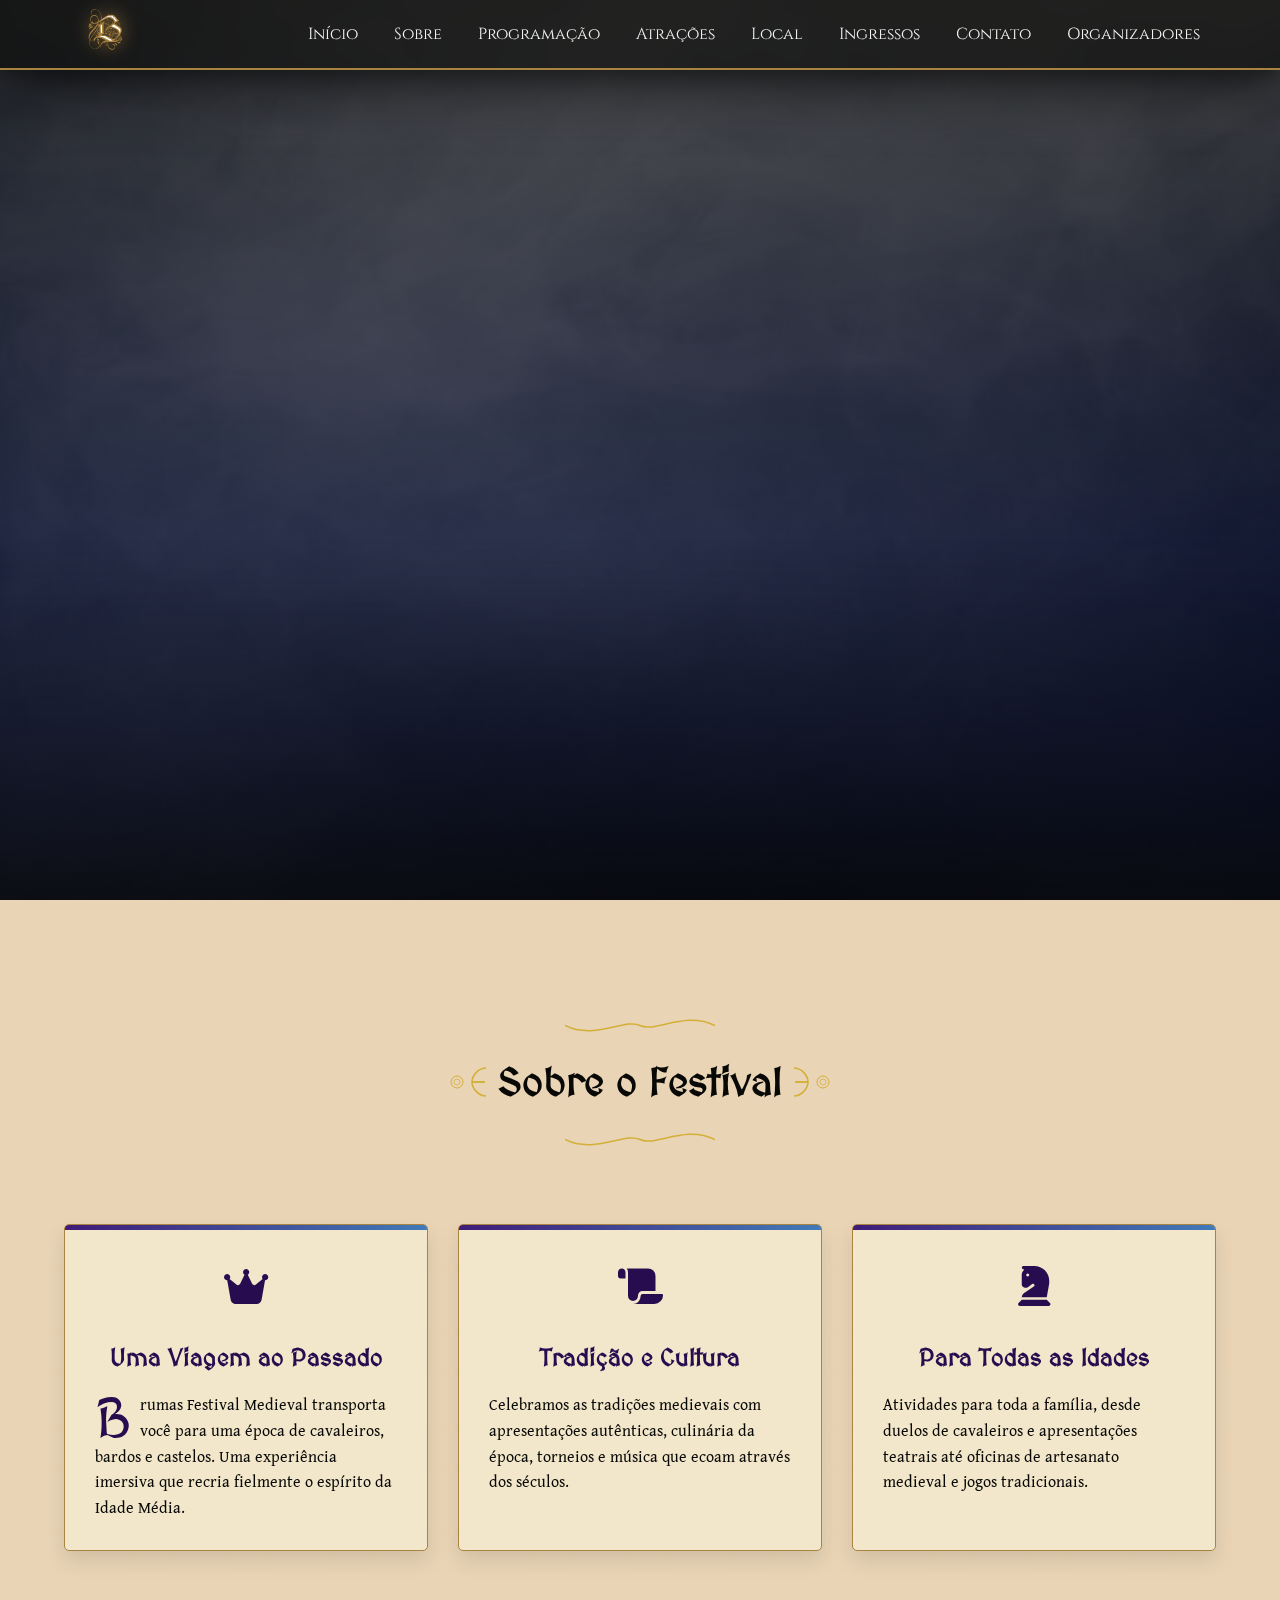
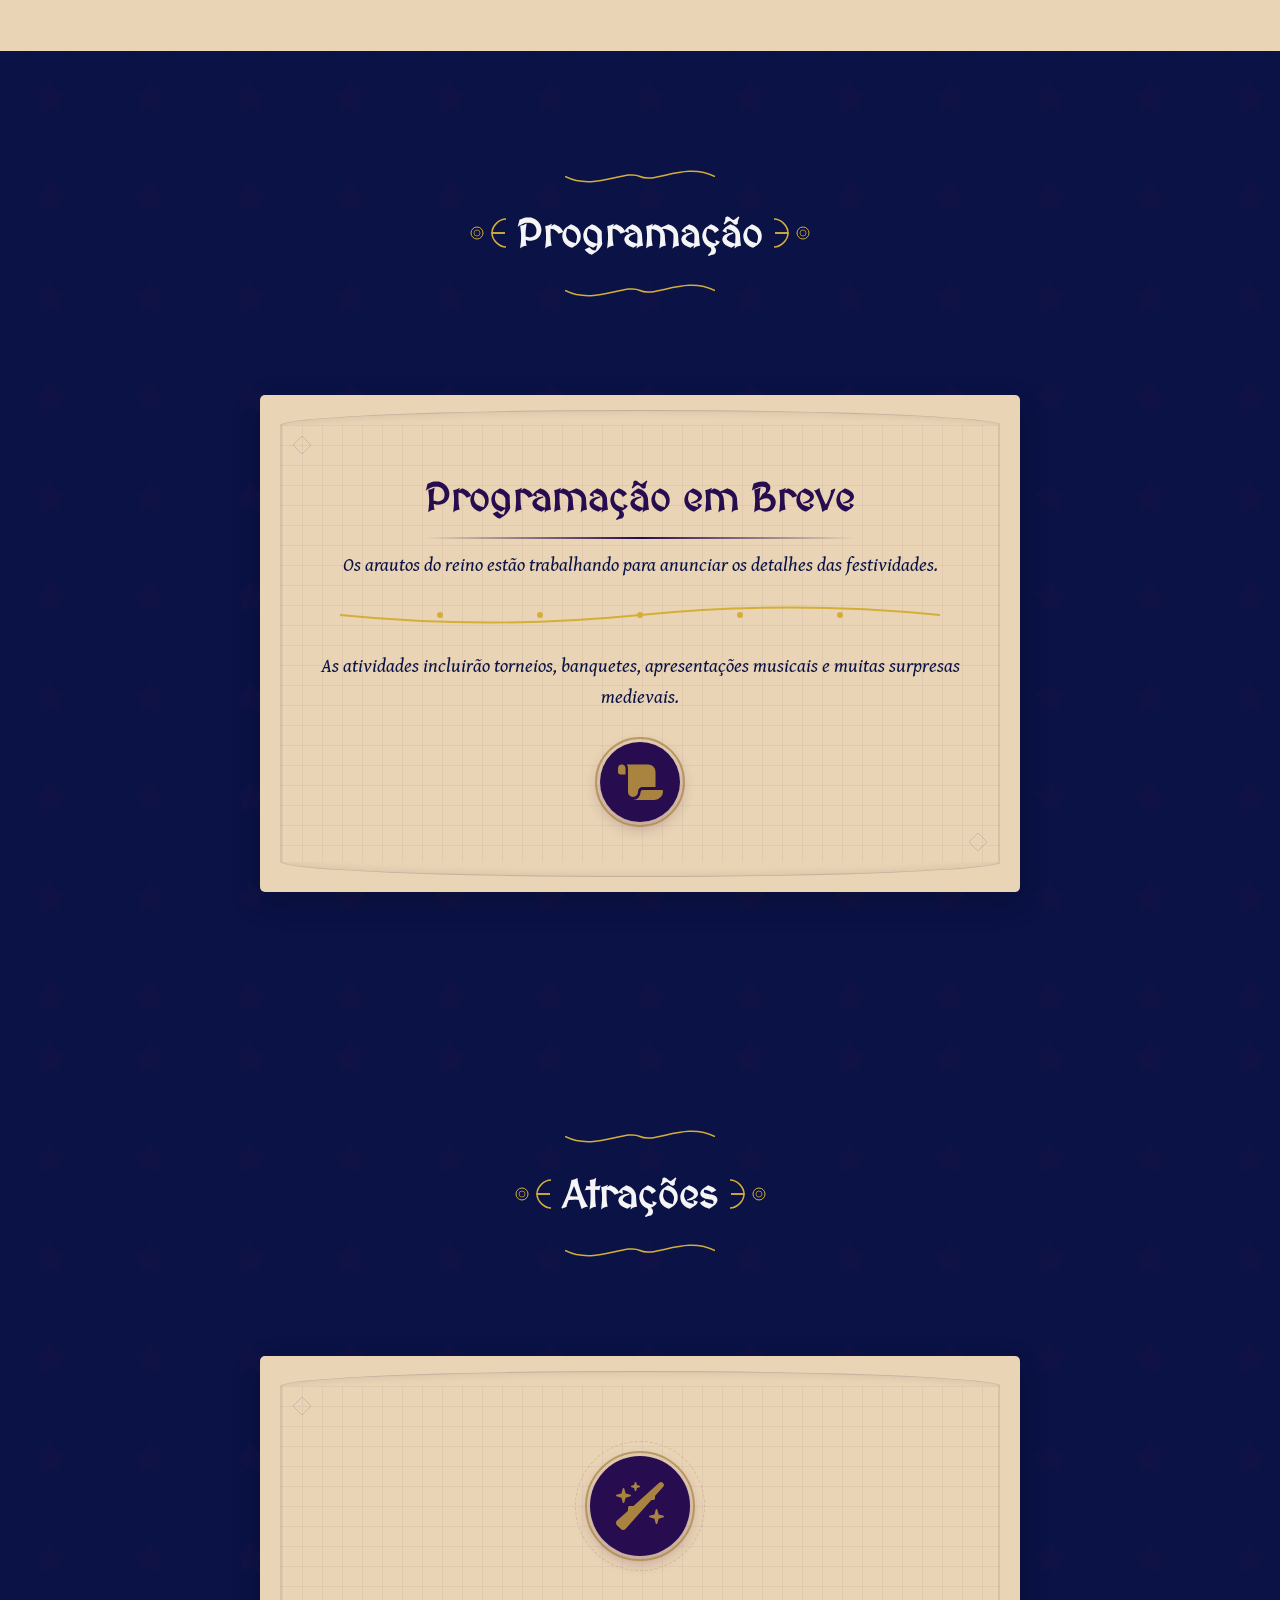
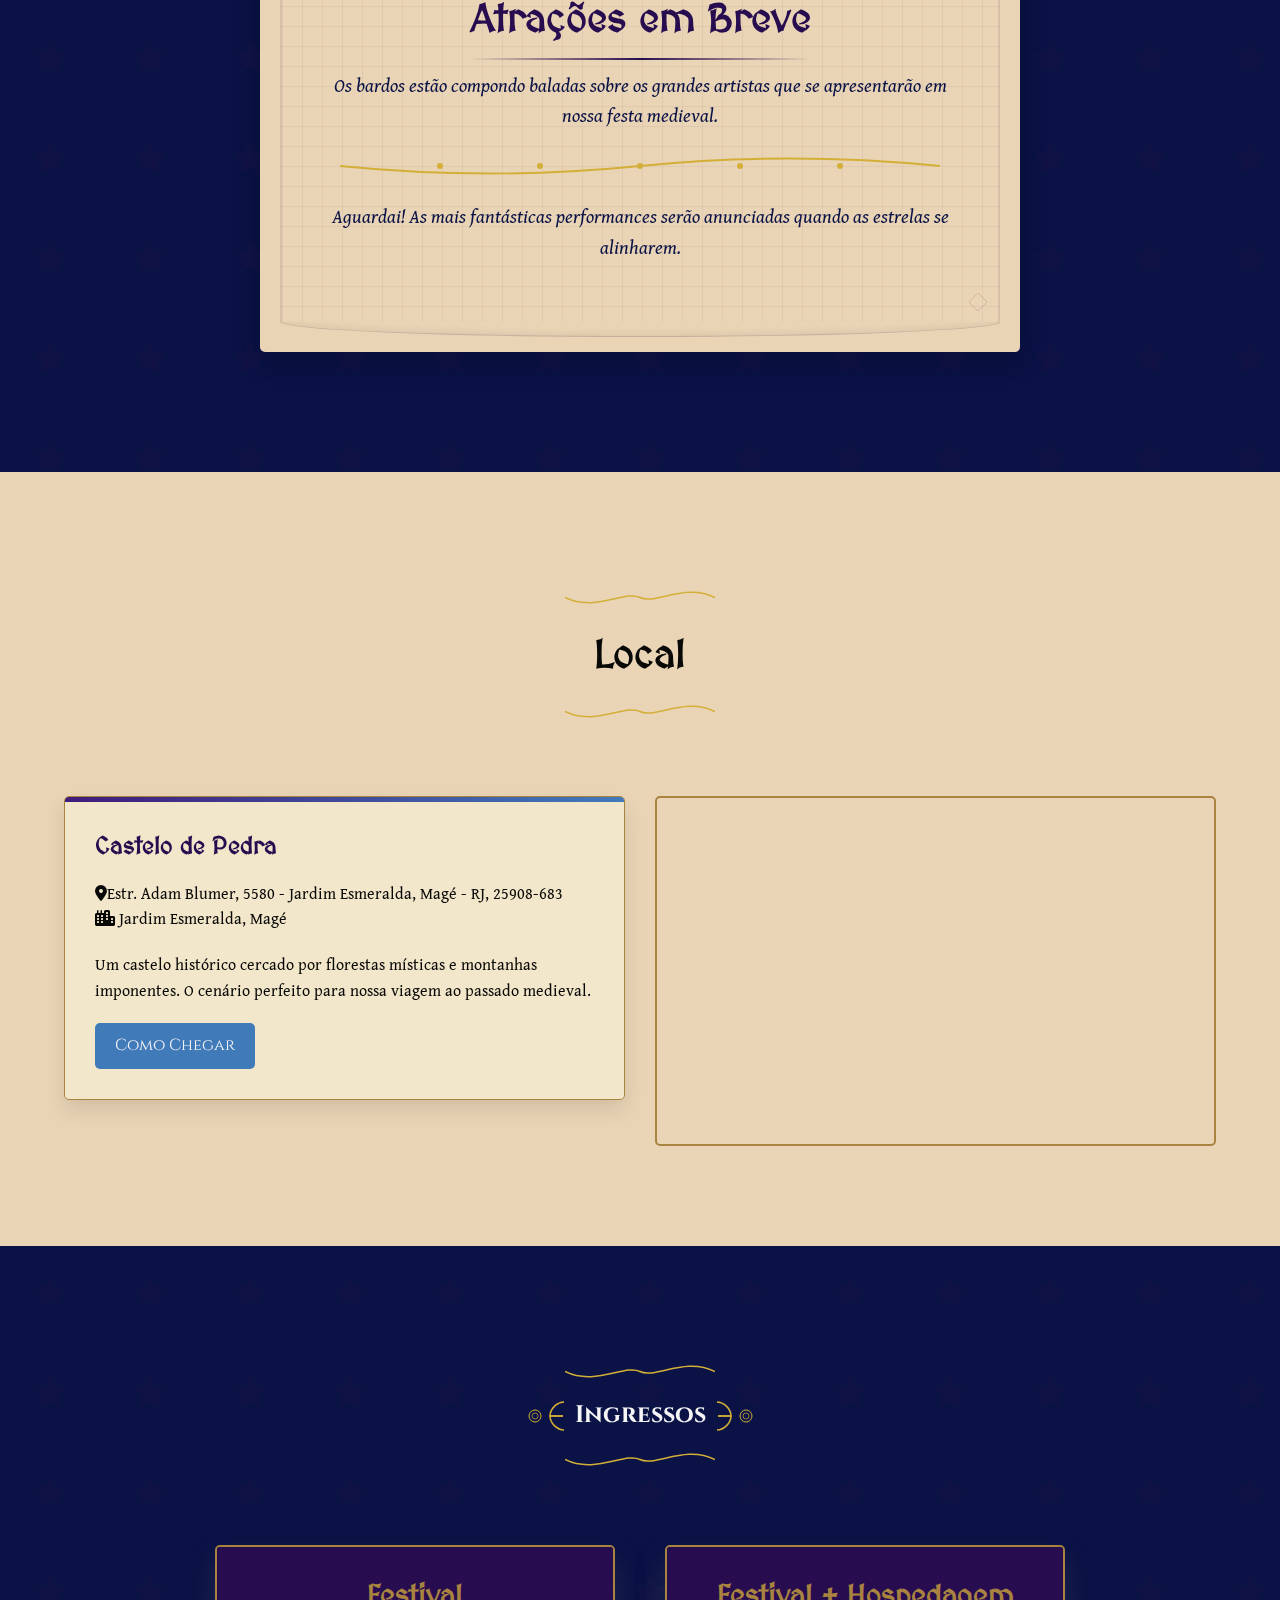
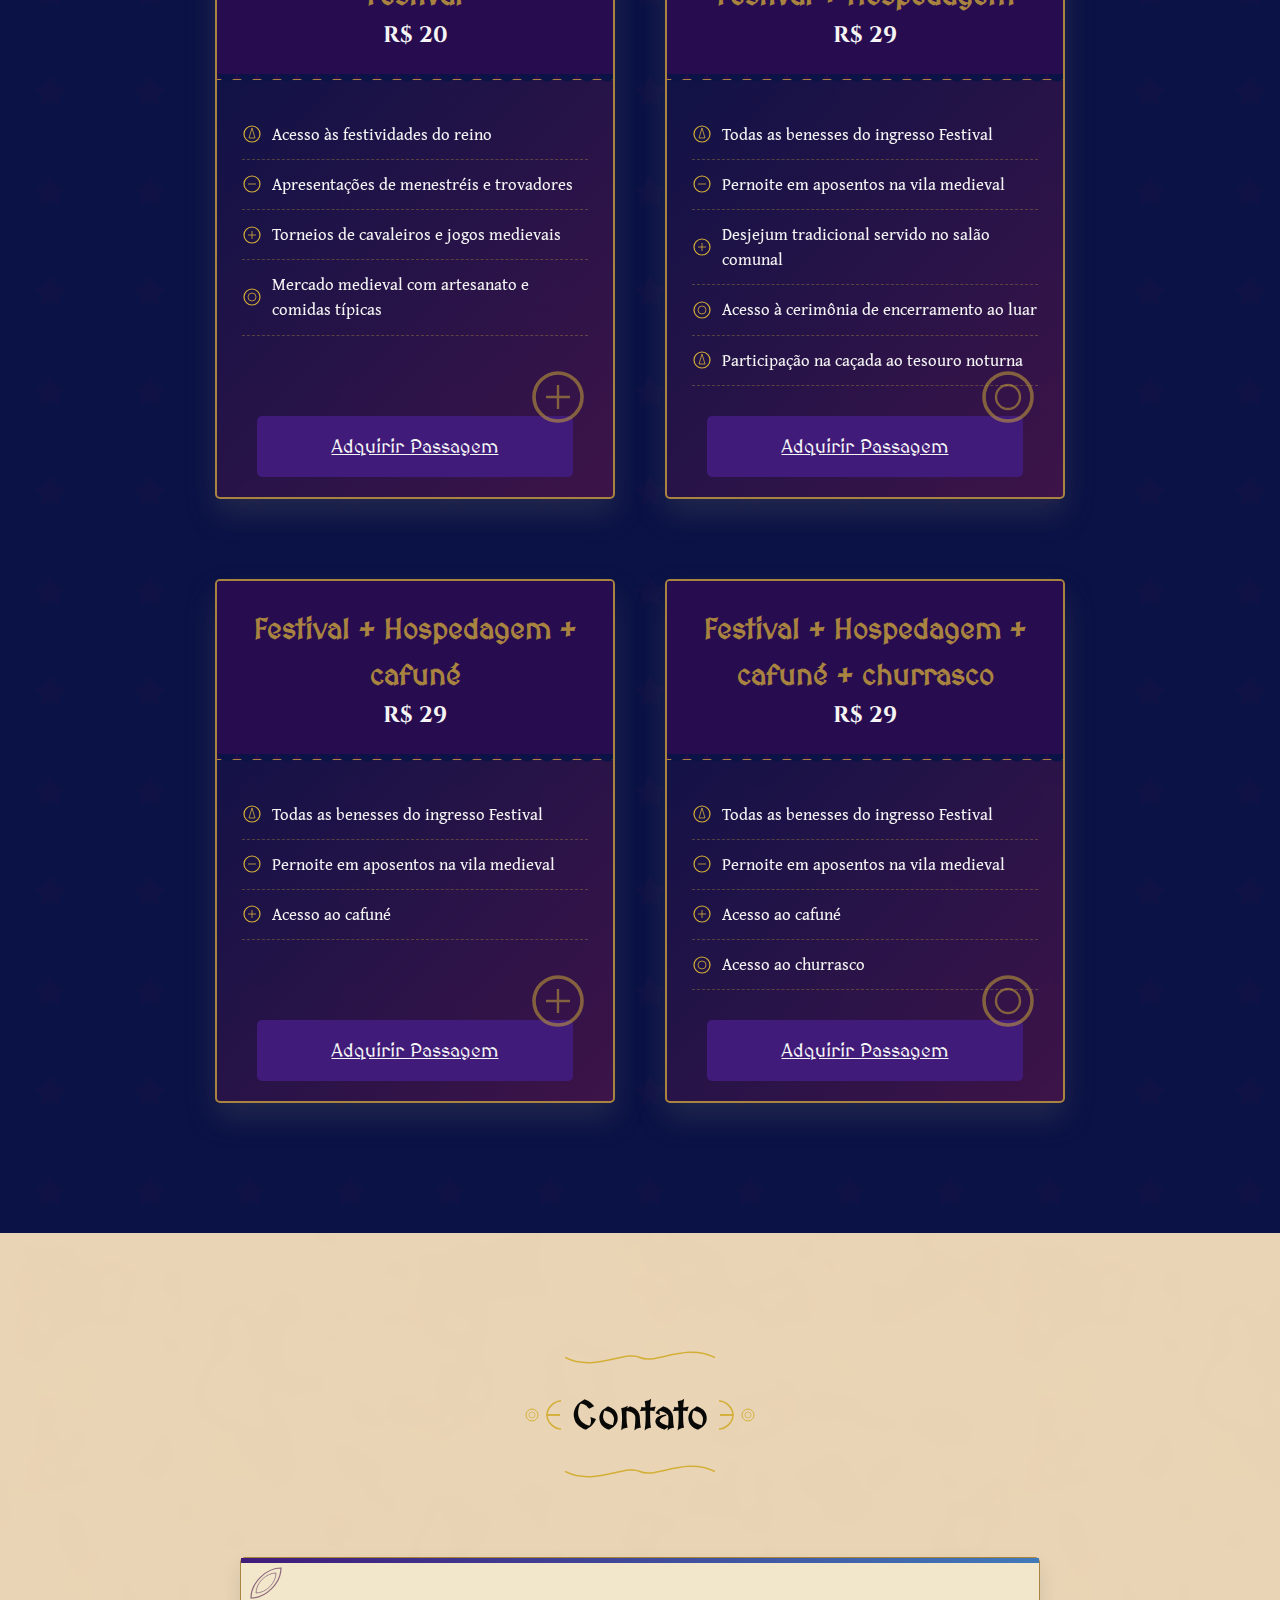
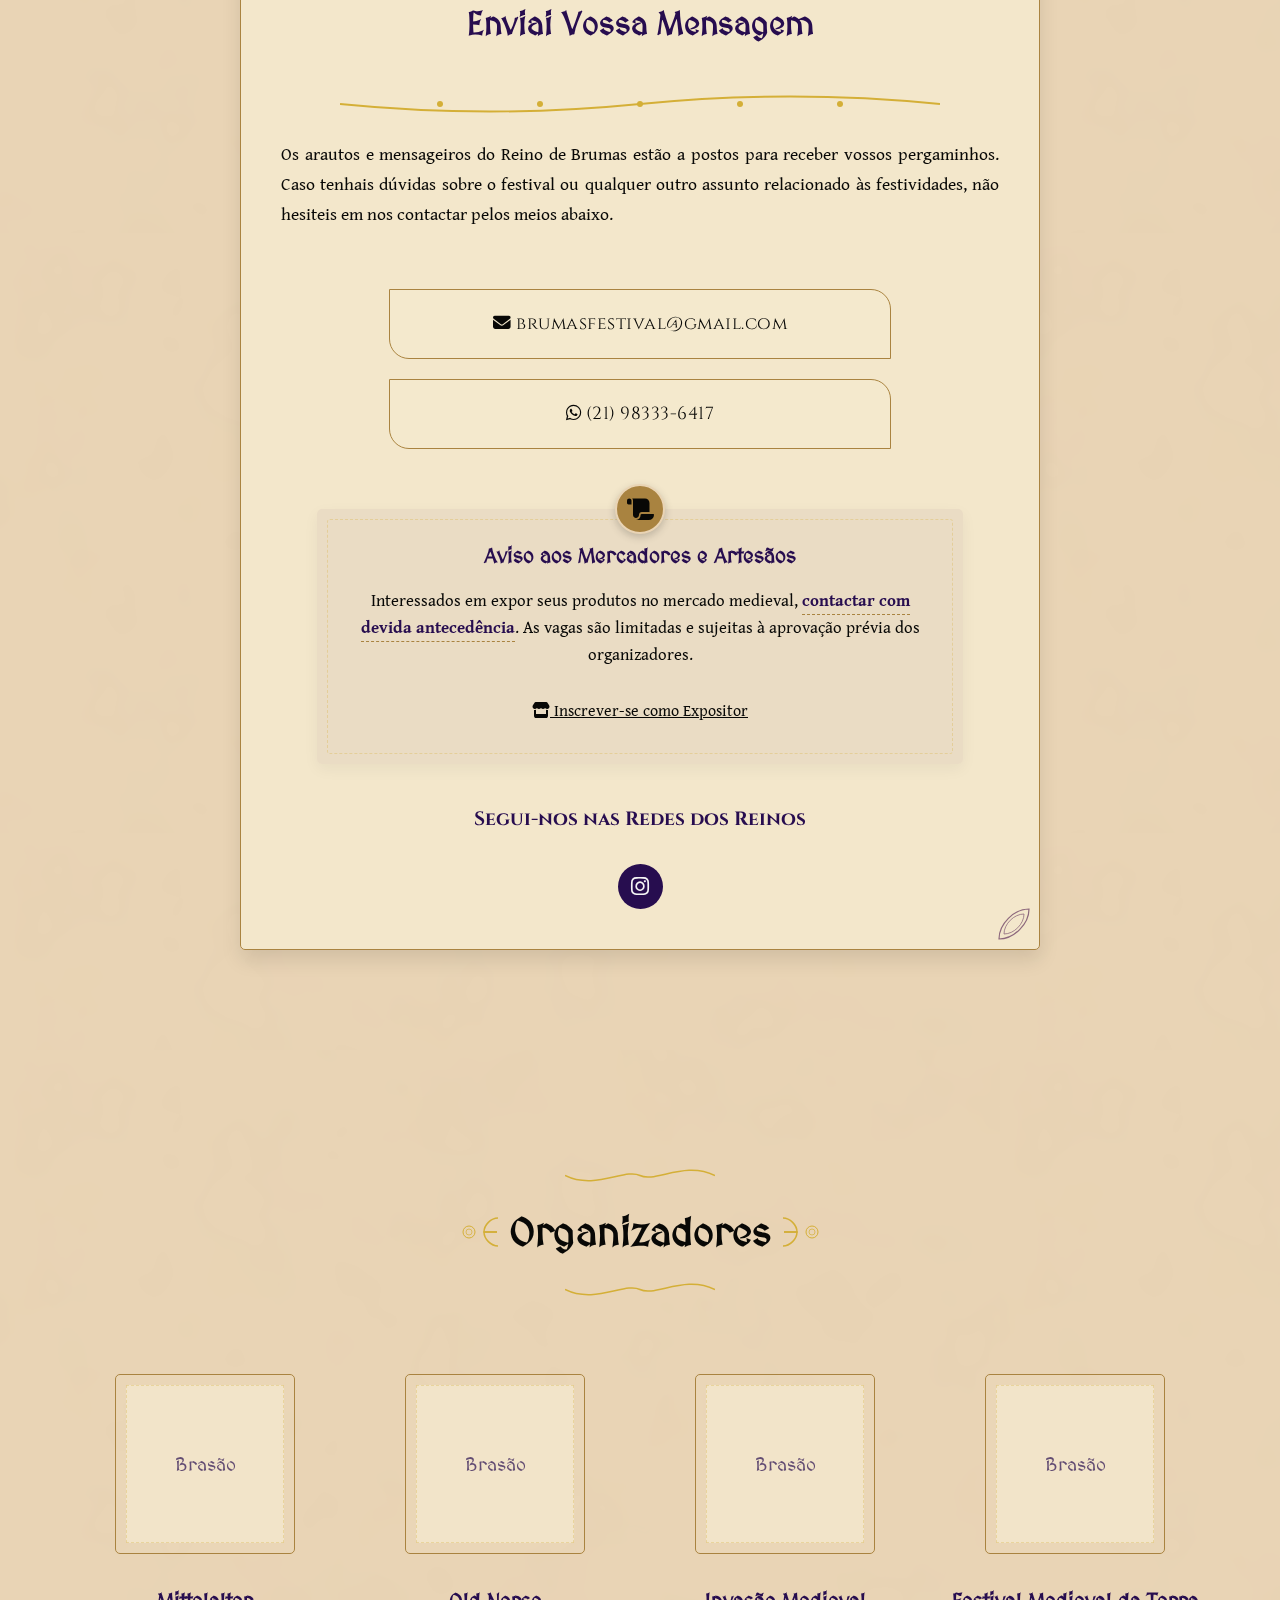
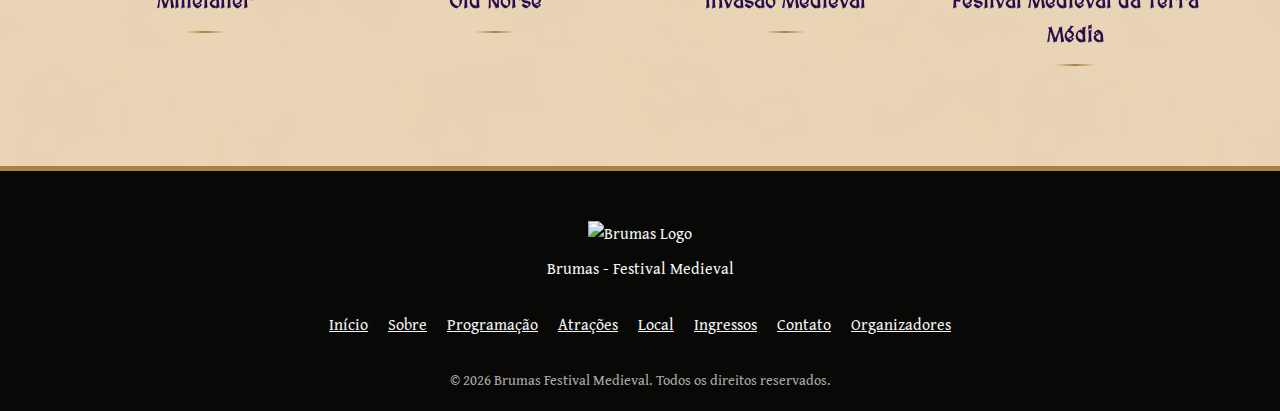
==== index.html @ 5d79ba62 "Add gitignore" ====
<!DOCTYPE html>
<html lang="pt-BR">

<head>
  <meta charset="UTF-8">
  <meta name="viewport" content="width=device-width, initial-scale=1.0">
  <title>Brumas - Festival Medieval</title>
  <link rel="stylesheet" href="css/styles.css">
  <link rel="stylesheet" href="https://cdnjs.cloudflare.com/ajax/libs/font-awesome/6.4.0/css/all.min.css">
  <link rel="preconnect" href="https://fonts.googleapis.com">
  <link rel="preconnect" href="https://fonts.gstatic.com" crossorigin>
  <link
    href="https://fonts.googleapis.com/css2?family=MedievalSharp&family=Cinzel:wght@400;700&family=Gentium+Book+Plus:ital@0;1&display=swap"
    rel="stylesheet">

  <script src="js/script.js"></script>
  <script src="js/components.js"></script>
</head>

<body>
  <header-component></header-component>

  <main>
    <!-- Hero Section com Bruma -->
    <section id="hero" class="parallax-section">

      <h1>Brumas Festival Medieval</h1>
      <time datetime="2025-07-19" class="event-date">19 de Julho de 2025</time>
      <a href="#ingressos" class="cta-button mist-glow">Garantir Ingresso</a>

      <div class="video-container">
        <video autoplay muted loop playsinline id="bg-video" poster="/videos/poster.png">
          <source
            src="/videos/bg.mp4"
            type="video/mp4">
        </video>
      </div>
      <div class="scroll-indicator">
        <i class="fa-solid fa-chevron-down"></i>
      </div>
    </section>

    <!-- Sobre Section com Iluminuras -->
    <section id="sobre" class="section alchemy-pattern">
      <div class="mist-layer"></div>
      <div class="section-container">
        <div class="section-header">
          <div class="flourish-header"></div>
          <h2 class="illuminated-heading">Sobre o Festival</h2>
          <div class="flourish-header"></div>
        </div>
        <div class="content-columns">
          <div class="column">
            <div class="medieval-card illuminated-border">
              <div class="illuminated-corner-tr"></div>
              <div class="illuminated-corner-bl"></div>
              <div class="illuminated-corner-br"></div>
              <div class="card-icon">
                <i class="fa-solid fa-crown"></i>
              </div>
              <h3>Uma Viagem ao Passado</h3>
              <p>Brumas Festival Medieval transporta você para uma época de
                cavaleiros, bardos e castelos. Uma experiência imersiva que recria fielmente o espírito da Idade Média.
              </p>
            </div>
          </div>
          <div class="column">
            <div class="medieval-card illuminated-border">
              <div class="illuminated-corner-tr"></div>
              <div class="illuminated-corner-bl"></div>
              <div class="illuminated-corner-br"></div>
              <div class="card-icon">
                <i class="fa-solid fa-scroll"></i>
              </div>
              <h3>Tradição e Cultura</h3>
              <p>Celebramos as tradições medievais com apresentações autênticas, culinária da época, torneios e música
                que ecoam através dos séculos.</p>
            </div>
          </div>
          <div class="column">
            <div class="medieval-card illuminated-border">
              <div class="illuminated-corner-tr"></div>
              <div class="illuminated-corner-bl"></div>
              <div class="illuminated-corner-br"></div>
              <div class="card-icon">
                <i class="fa-solid fa-chess-knight"></i>
              </div>
              <h3>Para Todas as Idades</h3>
              <p>Atividades para toda a família, desde duelos de cavaleiros e apresentações teatrais até oficinas de
                artesanato medieval e jogos tradicionais.</p>
            </div>
          </div>
        </div>
      </div>
    </section>

    <!-- Programação Section com Efeito de Névoa -->
    <section id="programacao" class="section dark-section">
      <div class="mist-layer"></div>
      <div class="pulsating-mist"></div>
      <div class="section-container">
        <div class="section-header">
          <div class="flourish-header"></div>
          <h2 class="illuminated-heading">Programação</h2>
          <div class="flourish-header"></div>
        </div>

        <!-- Mensagem "Em Breve" -->
        <div class="coming-soon-container">
          <div class="medieval-scroll">
            <div class="scroll-top"></div>
            <div class="scroll-content">
              <div class="coming-soon-text">
                <h3>Programação em Breve</h3>
                <p>Os arautos do reino estão trabalhando para anunciar os detalhes das festividades.</p>
                <div class="medieval-divider"></div>
                <p>As atividades incluirão torneios, banquetes, apresentações musicais e muitas surpresas medievais.</p>
                <div class="alchemy-seal">
                  <div class="seal-icon">
                    <i class="fa-solid fa-scroll"></i>
                  </div>
                </div>
              </div>
            </div>
            <div class="scroll-bottom"></div>
          </div>
        </div>
      </div>
    </section>

    <!-- Seção de Atrações -->
    <section id="atracoes" class="section dark-section">
      <div class="mist-layer"></div>
      <div class="pulsating-mist"></div>
      <div class="section-container">
        <div class="section-header">
          <div class="flourish-header"></div>
          <h2 class="illuminated-heading">Atrações</h2>
          <div class="flourish-header"></div>
        </div>

        <!-- Mensagem "Em Breve" -->
        <div class="coming-soon-container">
          <div class="medieval-scroll">
            <div class="scroll-top"></div>
            <div class="scroll-content">
              <div class="coming-soon-text">
                <div class="illuminated-seal">
                  <div class="seal-icon">
                    <i class="fa-solid fa-wand-sparkles"></i>
                  </div>
                </div>
                <h3>Atrações em Breve</h3>
                <p>Os bardos estão compondo baladas sobre os grandes artistas que se apresentarão em nossa festa
                  medieval.</p>
                <div class="medieval-divider"></div>
                <p>Aguardai! As mais fantásticas performances serão anunciadas quando as estrelas se alinharem.</p>
              </div>
            </div>
            <div class="scroll-bottom"></div>
          </div>
        </div>
      </div>
    </section>

    <!-- Local Section -->
    <section id="local" class="section">
      <div class="section-container">
        <div class="section-header">
          <div class="flourish-header"></div>
          <h2>Local</h2>
          <div class="flourish-header"></div>
        </div>
        <div class="location-container">
          <div class="location-info">
            <div class="medieval-card">
              <h3>Castelo de Pedra</h3>
              <p><i class="fa-solid fa-location-dot"></i>Estr. Adam Blumer, 5580 - Jardim Esmeralda, Magé - RJ, 25908-683</p>
              <p><i class="fa-solid fa-city"></i> Jardim Esmeralda, Magé</p>
              <p class="location-description">Um castelo histórico cercado por florestas místicas e montanhas
                imponentes. O cenário perfeito para nossa viagem ao passado medieval.</p>
              <div class="map-directions">
                <a href="https://maps.app.goo.gl/wXHUA32M3vWztiTS9" class="map-button">Como Chegar</a>
              </div>
            </div>
          </div>
          <div class="location-map">
            <div class="map-frame">
              <!-- Aqui entraria um iframe de mapa real -->
              <iframe src="https://www.google.com/maps/embed?pb=!1m14!1m8!1m3!1d541.9459256300516!2d-43.032428!3d-22.6047504!3m2!1i1024!2i768!4f13.1!3m3!1m2!1s0x99a50486cd629d%3A0x8f49e279c805d533!2sFazenda%20das%20Nascentes!5e1!3m2!1spt-BR!2sbr!4v1742885549969!5m2!1spt-BR!2sbr" width="600" height="450" style="border:0;" allowfullscreen="" loading="lazy" referrerpolicy="no-referrer-when-downgrade"></iframe>
            </div>
          </div>
        </div>
      </div>
    </section>

    <!-- Ingressos Section -->
    <section id="ingressos" class="dark-section">
      <header>
        <div class="flourish-header"></div>
        <h2 class="illuminated-heading">Ingressos</h2>
        <div class="flourish-header"></div>
      </header>

      <!-- tickets-->
      <tickets-component></tickets-component>
    </section>

    <!-- Contato Section - Versão Simplificada -->
    <section id="contato" class="section">
      <div class="mist-layer"></div>
      <div class="section-container">
        <div class="section-header">
          <div class="flourish-header"></div>
          <h2 class="illuminated-heading gold-heading">Contato</h2>
          <div class="flourish-header"></div>
        </div>

        <div class="contact-container-simplified">
          <div class="medieval-card illuminated-border gold-border">
            <div class="leaf-ornament leaf-ornament-tl"></div>
            <div class="leaf-ornament leaf-ornament-br"></div>

            <h3 class="gold-text">Enviai Vossa Mensagem</h3>

            <div class="medieval-divider"></div>

            <p class="contact-intro">Os arautos e mensageiros do Reino de Brumas
              estão a postos para receber vossos pergaminhos. Caso tenhais dúvidas sobre o festival ou qualquer outro
              assunto relacionado às festividades, não hesiteis em nos contactar pelos meios abaixo.</p>

            <contact-component></contact-component>

            <div class="exhibitor-notice">
              <div class="notice-icon">
                <i class="fa-solid fa-scroll"></i>
              </div>
              <h4>Aviso aos Mercadores e Artesãos</h4>
              <p>Interessados em expor seus produtos no mercado medieval, <span class="highlight">contactar com devida
                  antecedência</span>. As vagas são limitadas e sujeitas à aprovação prévia dos organizadores.</p>
              <a href="expositores.html" class="merchant-link gold-button"><i class="fa-solid fa-store"></i>
                Inscrever-se como Expositor</a>
            </div>

            <social-component></social-component>
          </div>
        </div>
      </div>
    </section>

    <!-- Seção de Organizadores -->
    <section id="organizadores" class="section">
      <div class="mist-layer"></div>
      <div class="section-container">
        <div class="section-header">
          <div class="flourish-header"></div>
          <h2 class="illuminated-heading">Organizadores</h2>
          <div class="flourish-header"></div>
        </div>
        <div class="organizers-container">
          <div class="organizer-item">
            <div class="organizer-logo-placeholder">
              <div class="logo-frame"></div>
            </div>
            <h3 class="organizer-name">Mittelalter</h3>
          </div>
          <div class="organizer-item">
            <div class="organizer-logo-placeholder">
              <div class="logo-frame"></div>
            </div>
            <h3 class="organizer-name">Old Norse</h3>
          </div>
          <div class="organizer-item">
            <div class="organizer-logo-placeholder">
              <div class="logo-frame"></div>
            </div>
            <h3 class="organizer-name">Invasão Medieval</h3>
          </div>
          <div class="organizer-item">
            <div class="organizer-logo-placeholder">
              <div class="logo-frame"></div>
            </div>
            <h3 class="organizer-name">Festival Medieval da Terra Média</h3>
          </div>
        </div>
      </div>
    </section>
  </main>

  <footer-component></footer-component>
</body>

</html>
---- css/styles.css ----
/* Importação dos arquivos CSS base */
@import 'base.css';
@import 'layout.css';
@import 'components.css';

/* Importação dos arquivos de seções */
@import 'sections/hero.css';
@import 'sections/about.css';
@import 'sections/attractions.css';
@import 'sections/program.css';
@import 'sections/location.css';
@import 'sections/tickets.css';
@import 'sections/contact.css';
@import 'sections/organizers.css';

/* Importação dos elementos decorativos */
@import 'decorative/illuminations.css';
@import 'decorative/alchemy.css';
@import 'decorative/mist.css';
@import 'decorative/animations.css';
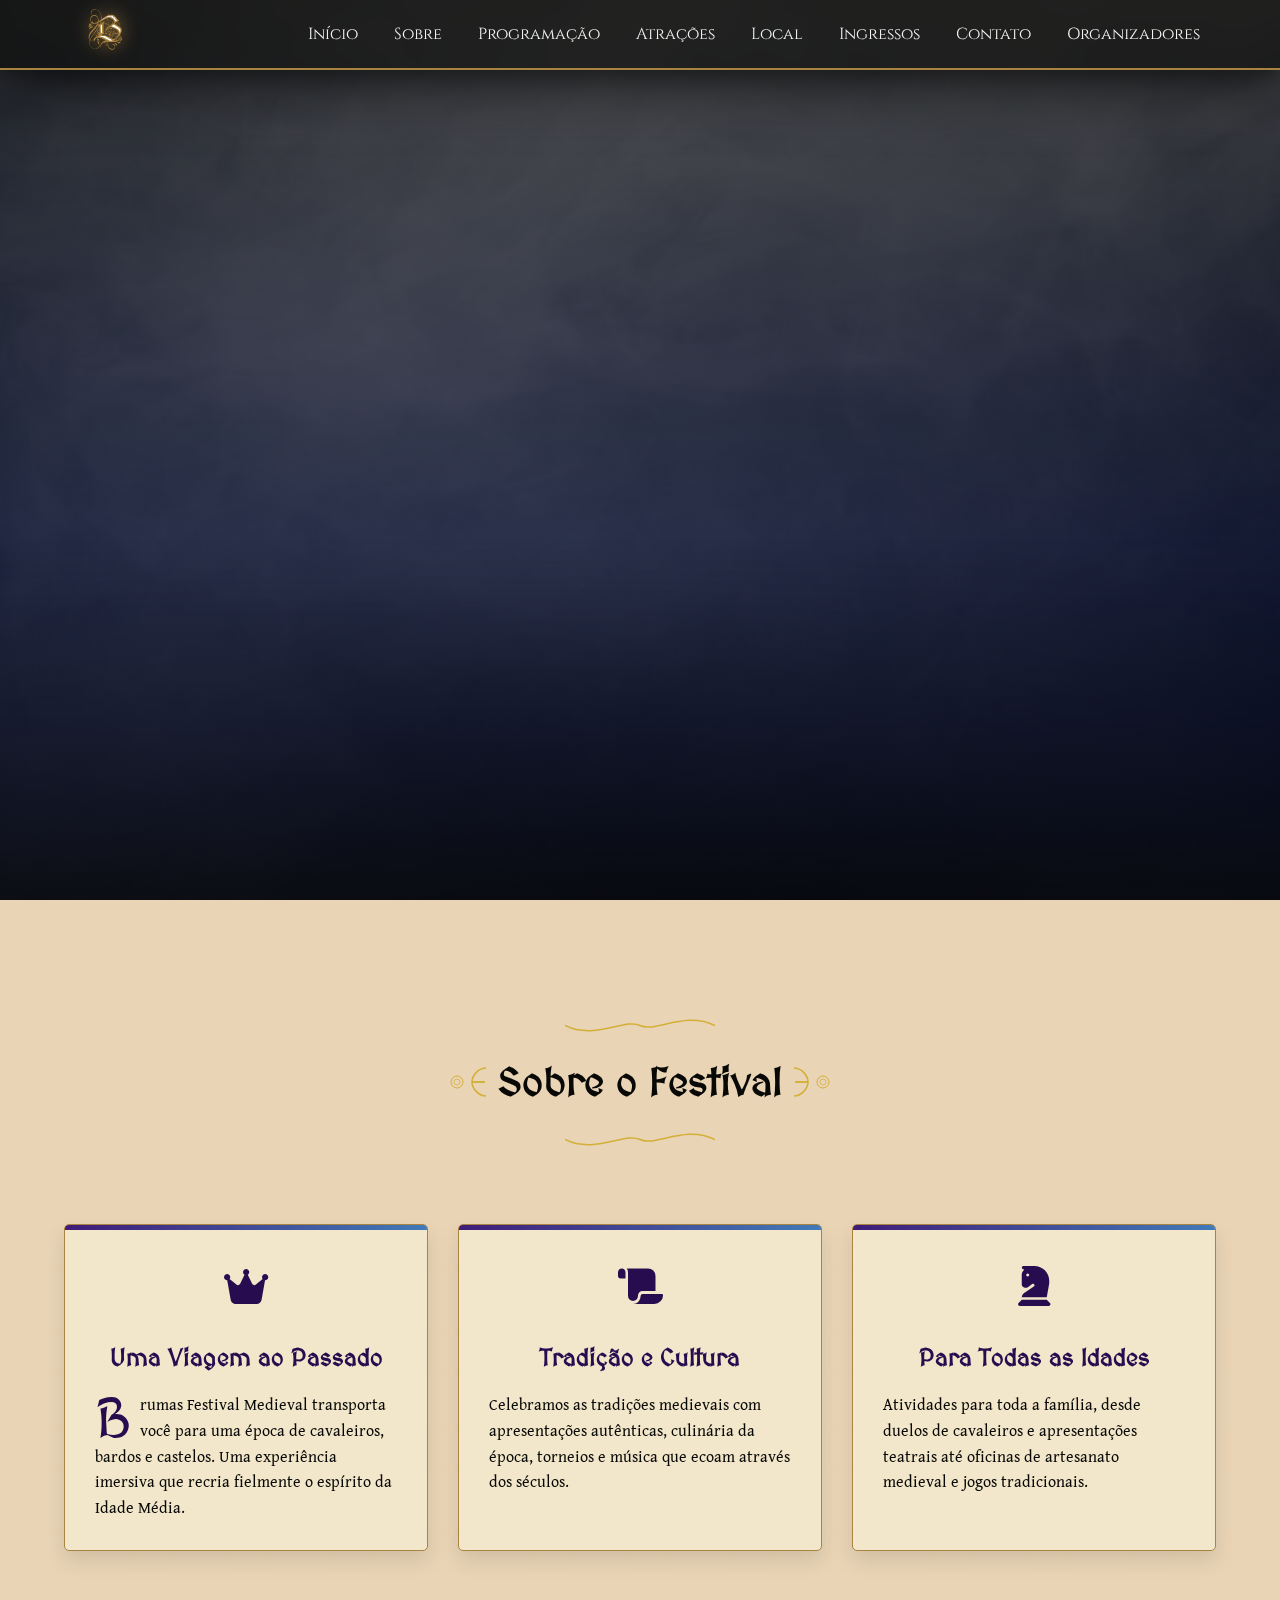
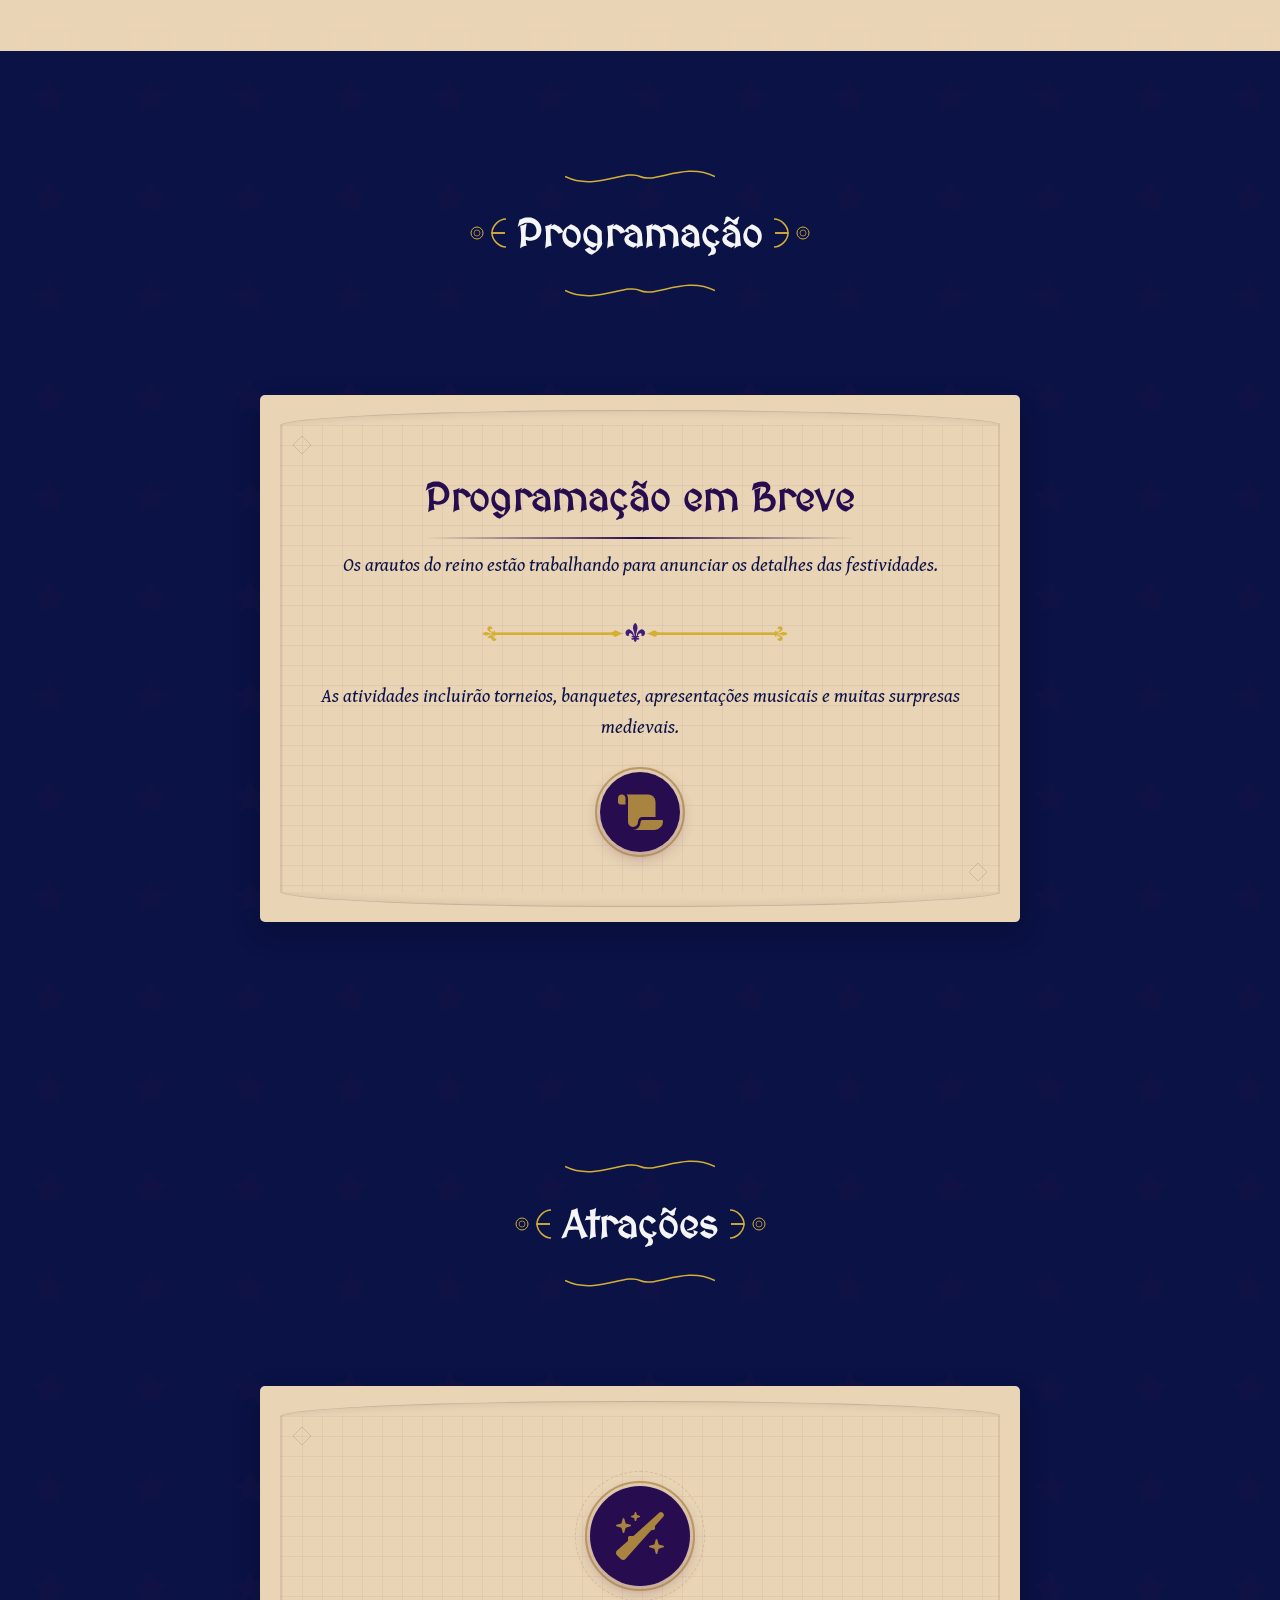
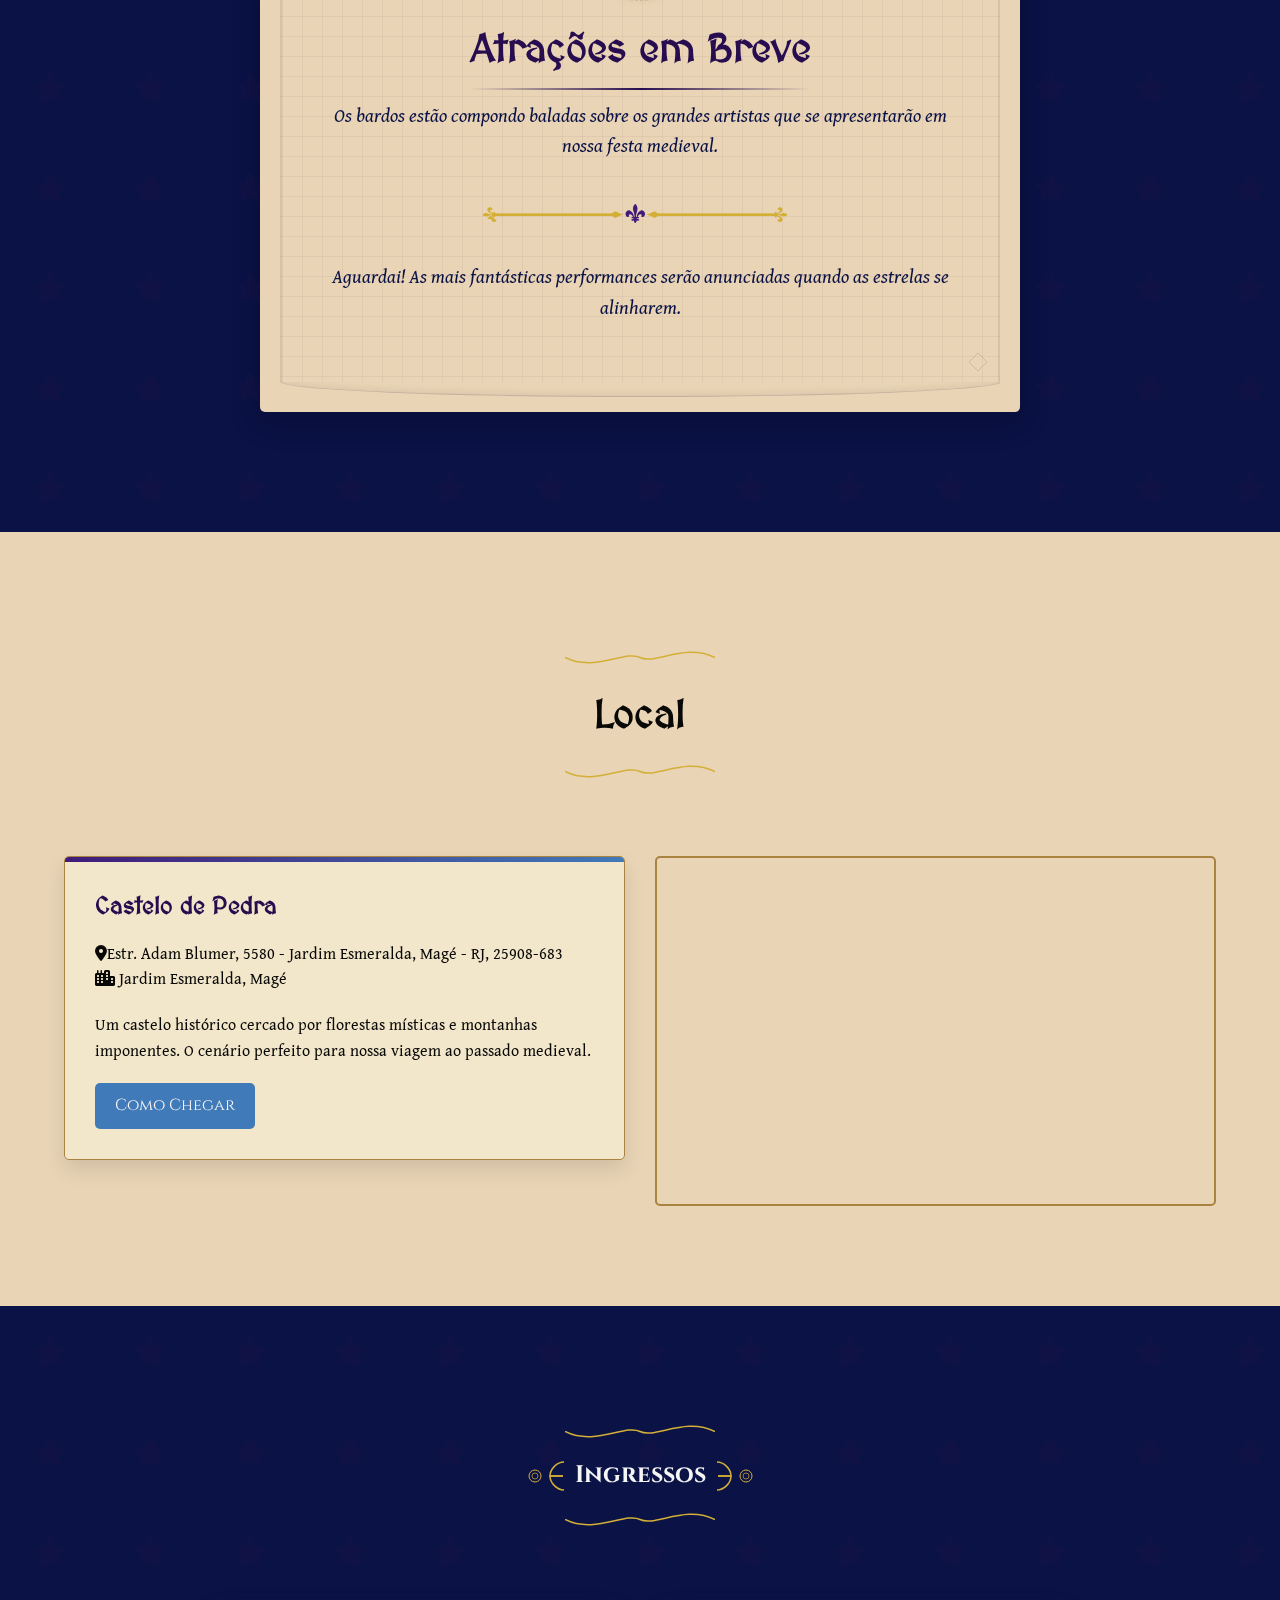
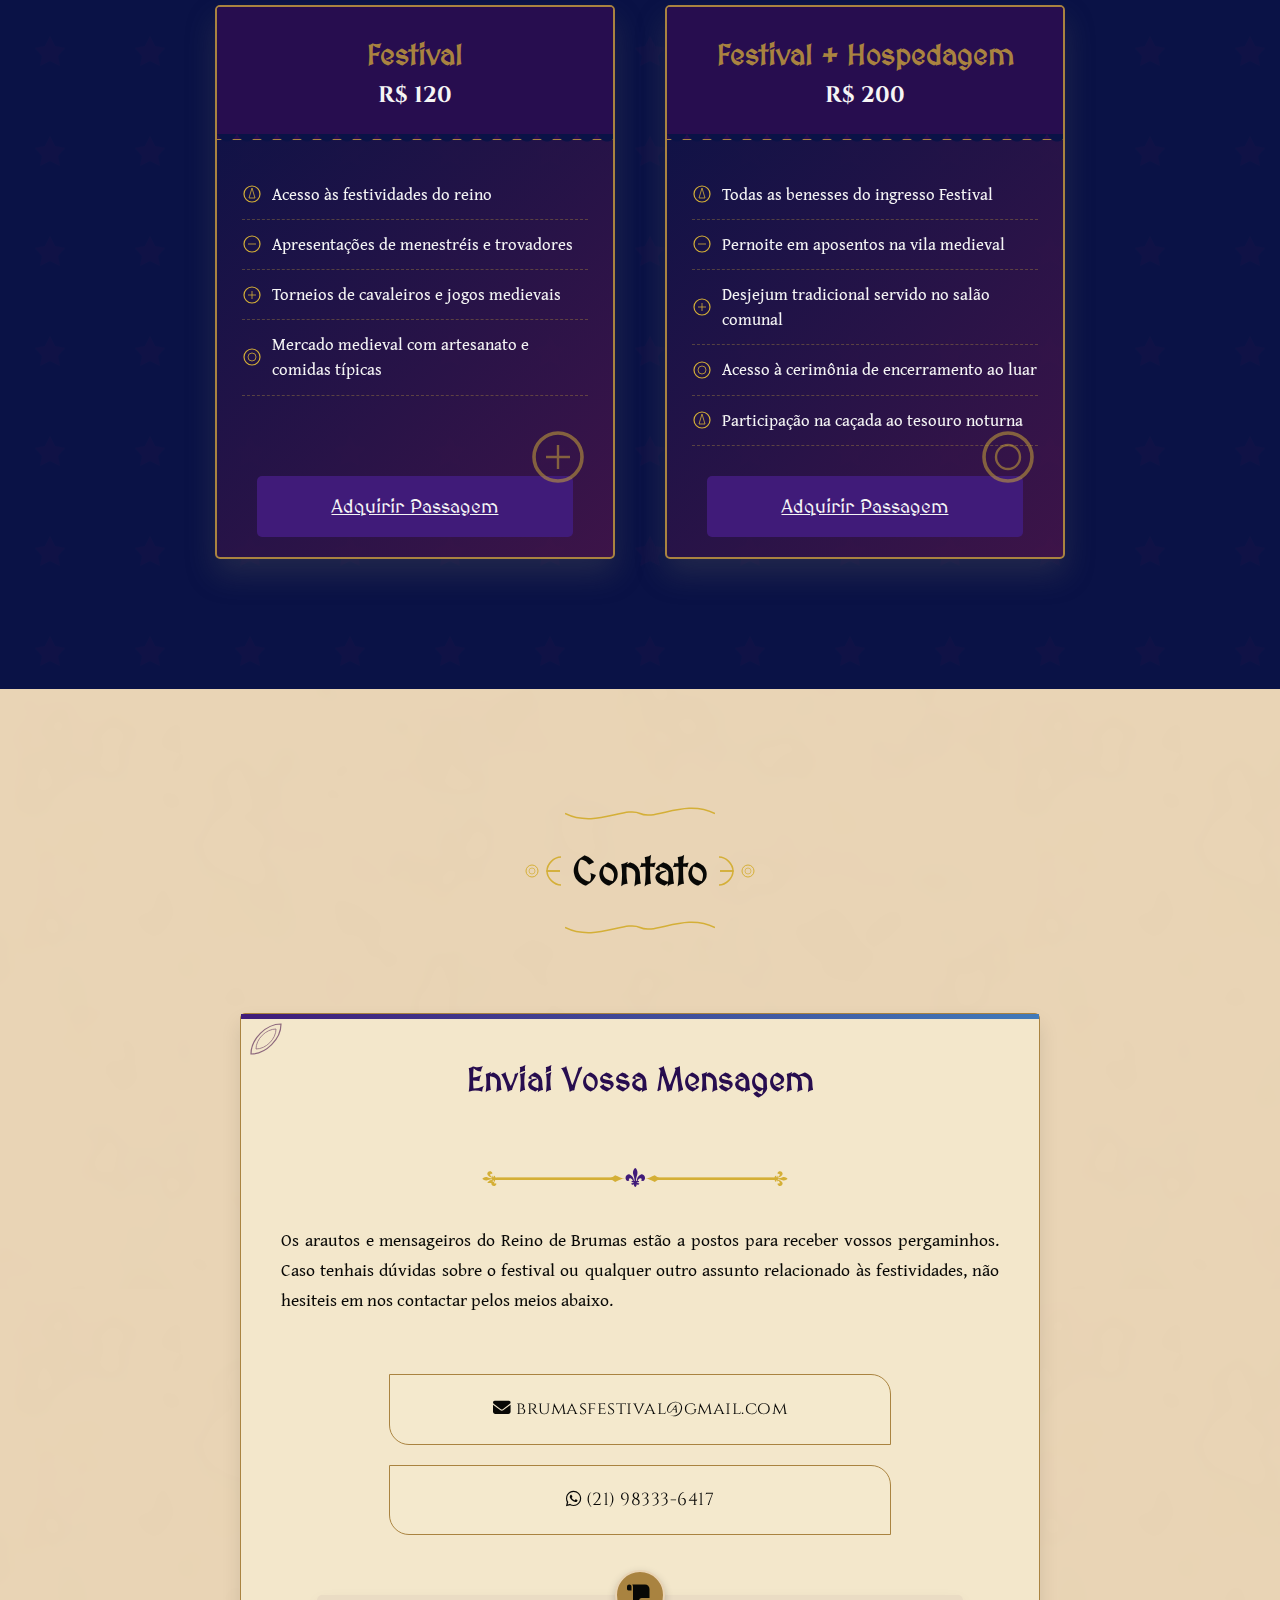
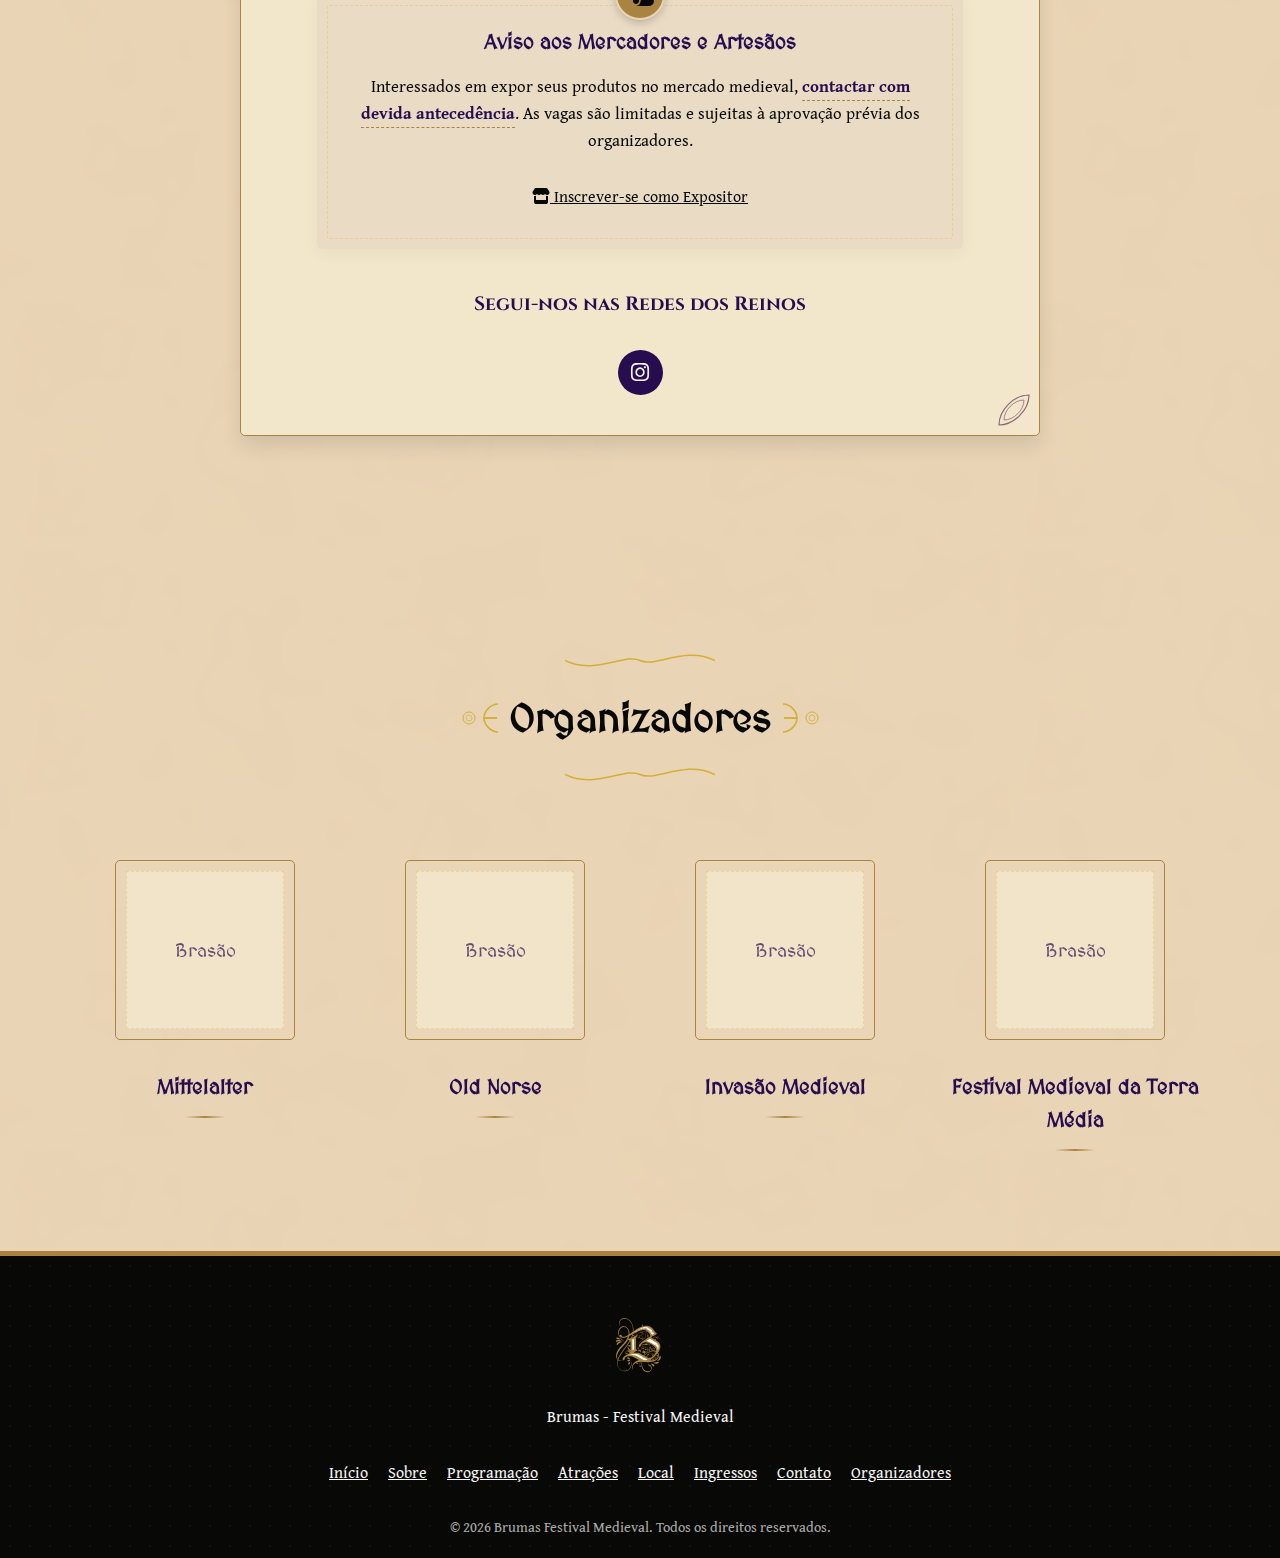
==== commit 40121250: "Add favicons" ====
--- a/index.html
+++ b/index.html
@@ -5,6 +5,25 @@
   <meta charset="UTF-8">
   <meta name="viewport" content="width=device-width, initial-scale=1.0">
   <title>Brumas - Festival Medieval</title>
+
+  <link rel="apple-touch-icon" sizes="57x57" href="/apple-icon-57x57.png">
+  <link rel="apple-touch-icon" sizes="60x60" href="/apple-icon-60x60.png">
+  <link rel="apple-touch-icon" sizes="72x72" href="/apple-icon-72x72.png">
+  <link rel="apple-touch-icon" sizes="76x76" href="/apple-icon-76x76.png">
+  <link rel="apple-touch-icon" sizes="114x114" href="/apple-icon-114x114.png">
+  <link rel="apple-touch-icon" sizes="120x120" href="/apple-icon-120x120.png">
+  <link rel="apple-touch-icon" sizes="144x144" href="/apple-icon-144x144.png">
+  <link rel="apple-touch-icon" sizes="152x152" href="/apple-icon-152x152.png">
+  <link rel="apple-touch-icon" sizes="180x180" href="/apple-icon-180x180.png">
+  <link rel="icon" type="image/png" sizes="192x192"  href="/android-icon-192x192.png">
+  <link rel="icon" type="image/png" sizes="32x32" href="/favicon-32x32.png">
+  <link rel="icon" type="image/png" sizes="96x96" href="/favicon-96x96.png">
+  <link rel="icon" type="image/png" sizes="16x16" href="/favicon-16x16.png">
+  <link rel="manifest" href="/manifest.json">
+  <meta name="msapplication-TileColor" content="#ffffff">
+  <meta name="msapplication-TileImage" content="/ms-icon-144x144.png">
+  <meta name="theme-color" content="#ffffff">
+
   <link rel="stylesheet" href="css/styles.css">
   <link rel="stylesheet" href="https://cdnjs.cloudflare.com/ajax/libs/font-awesome/6.4.0/css/all.min.css">
   <link rel="preconnect" href="https://fonts.googleapis.com">
@@ -24,14 +43,14 @@
     <!-- Hero Section com Bruma -->
     <section id="hero" class="parallax-section">
 
-      <h1>Brumas Festival Medieval</h1>
+      <h1 style="background-image: url(assets/brumas_logo.svg);">Brumas Festival Medieval</h1>
       <time datetime="2025-07-19" class="event-date">19 de Julho de 2025</time>
       <a href="#ingressos" class="cta-button mist-glow">Garantir Ingresso</a>
 
       <div class="video-container">
-        <video autoplay muted loop playsinline id="bg-video" poster="/videos/poster.png">
+        <video autoplay muted loop playsinline id="bg-video" poster="videos/poster.png">
           <source
-            src="/videos/bg.mp4"
+            src="videos/bg.mp4"
             type="video/mp4">
         </video>
       </div>
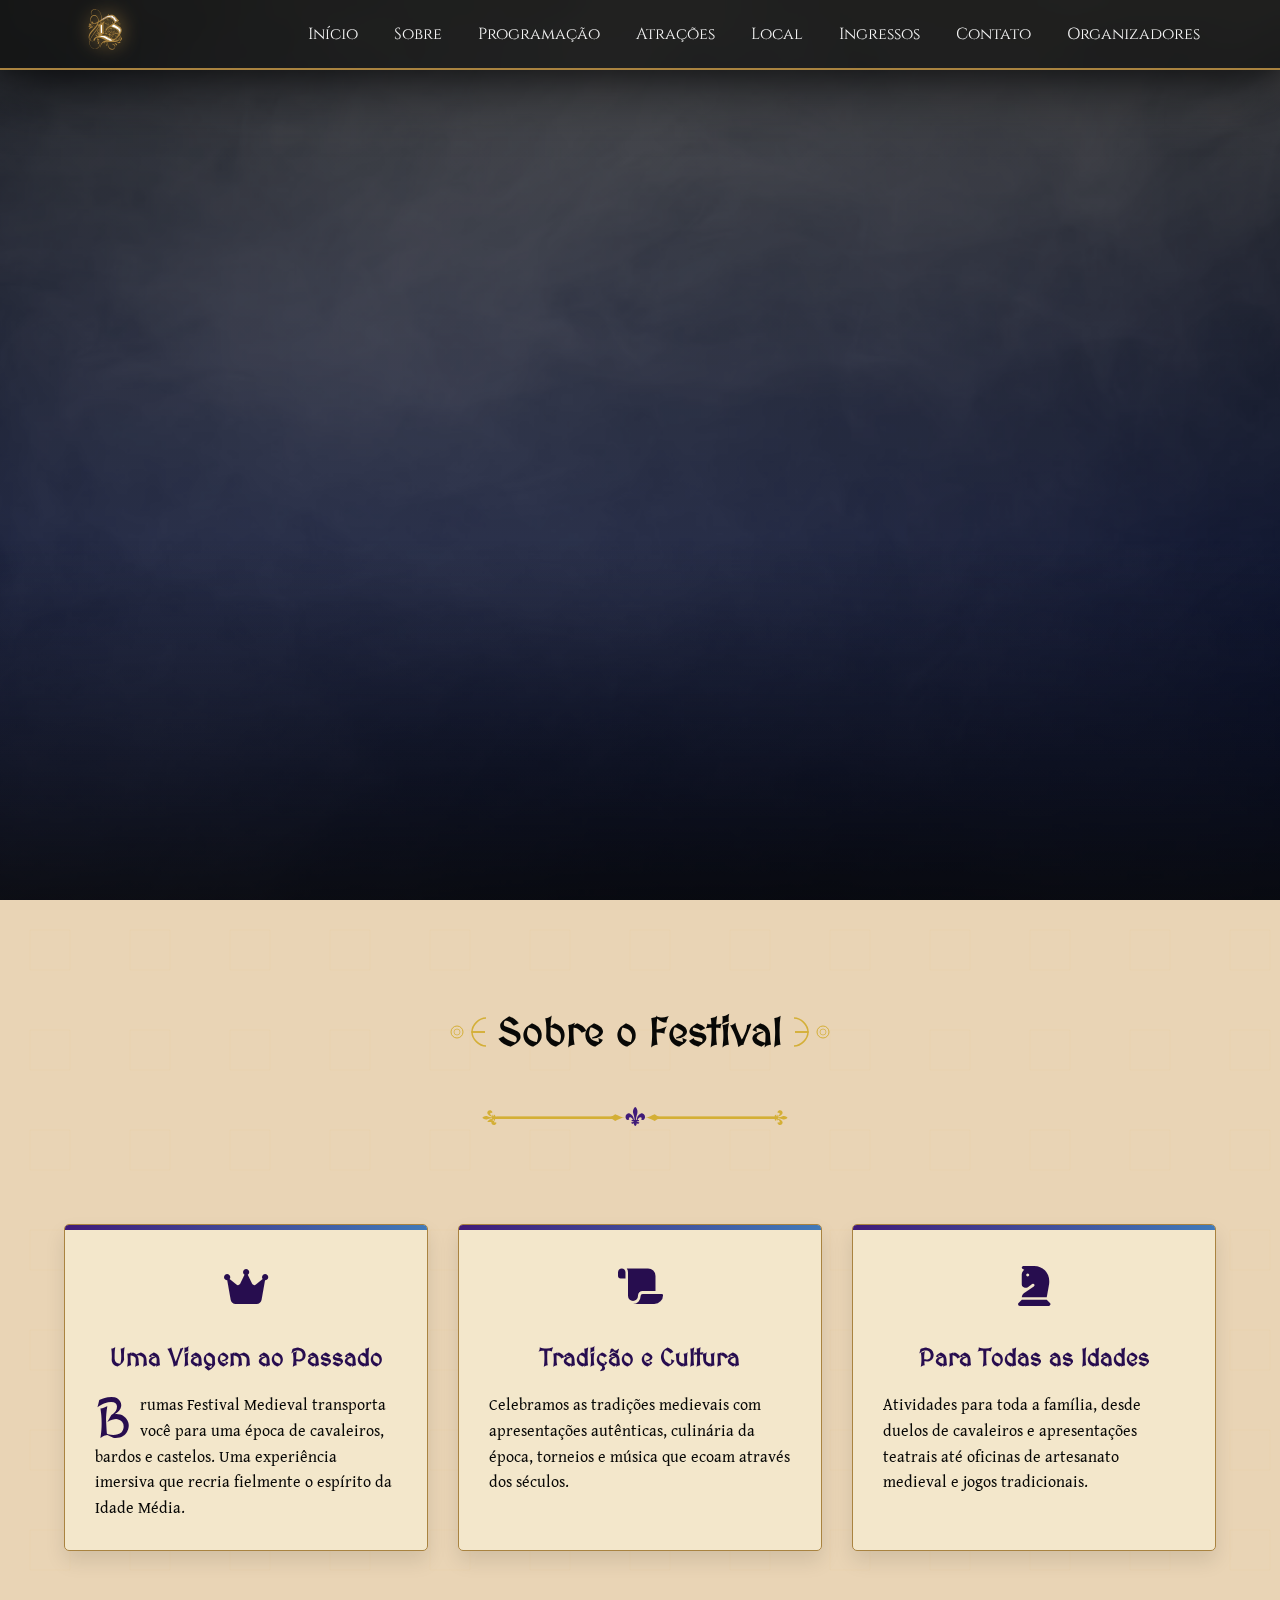
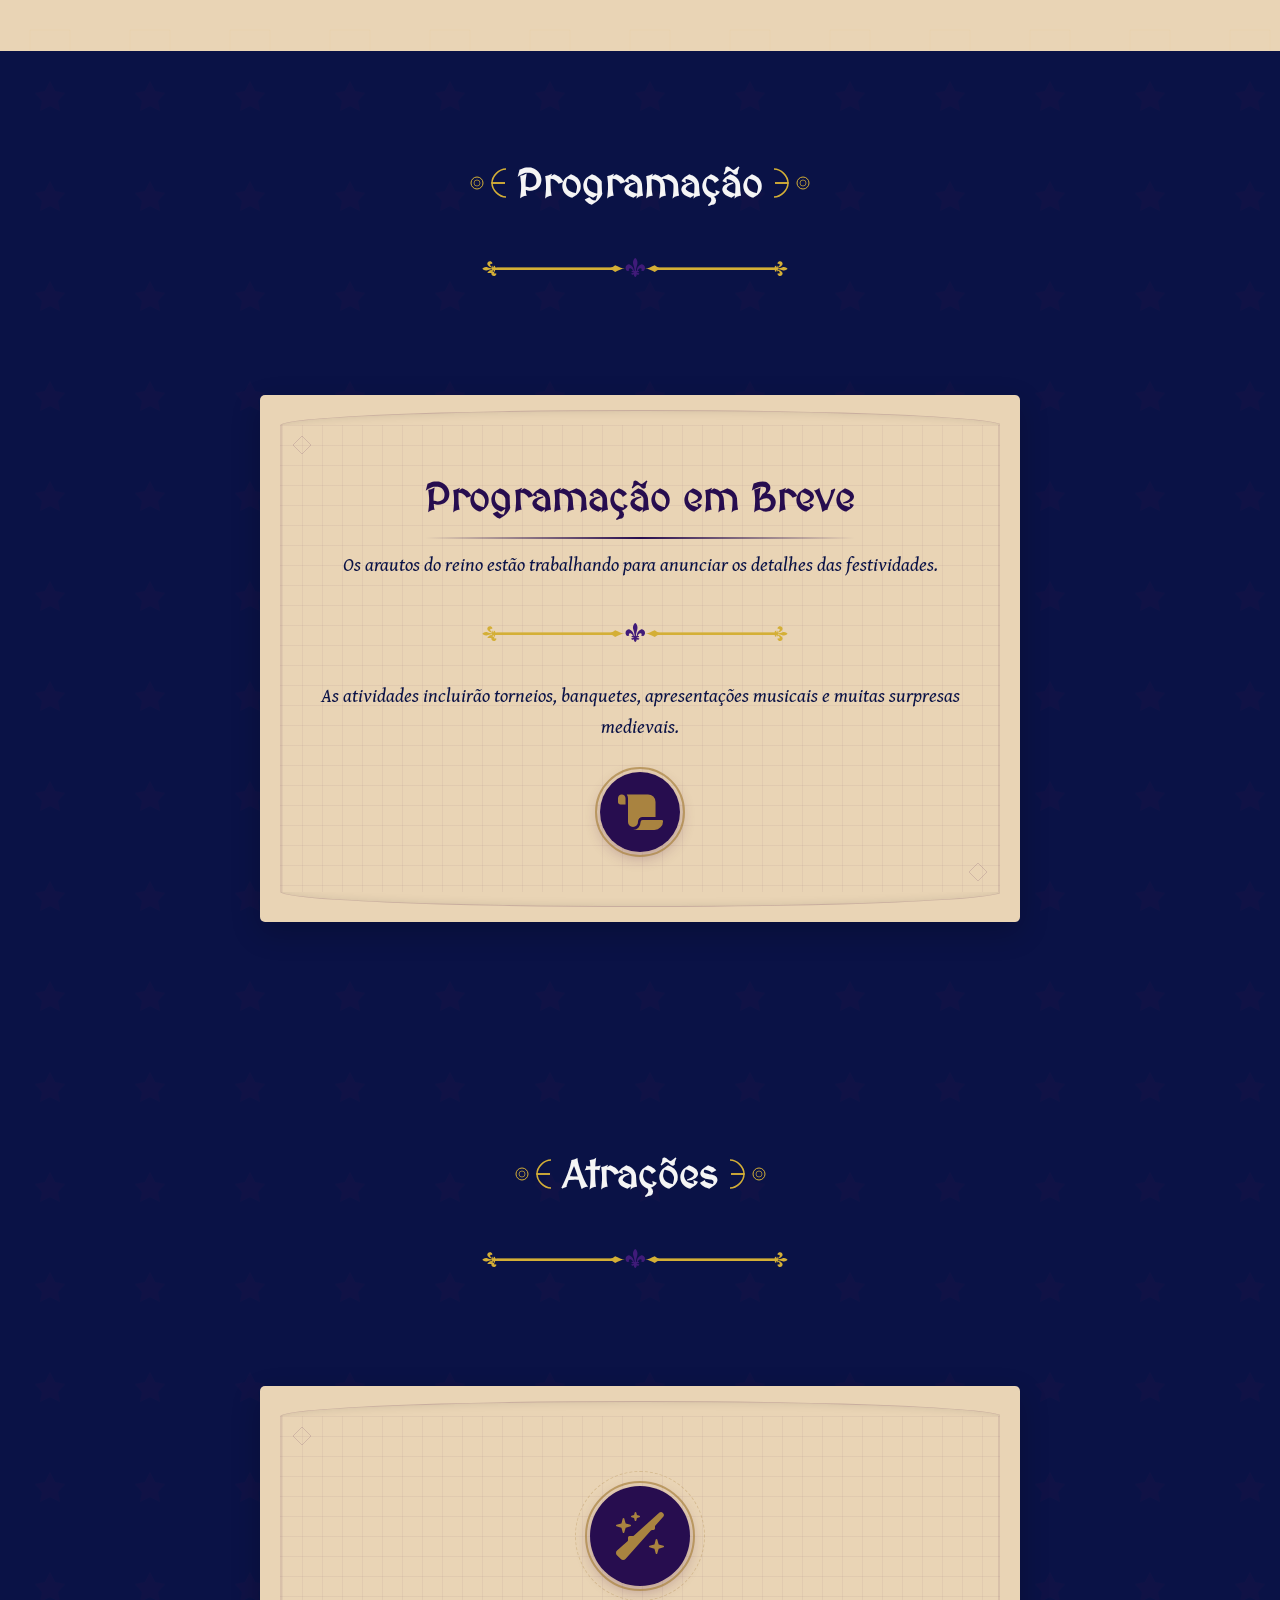
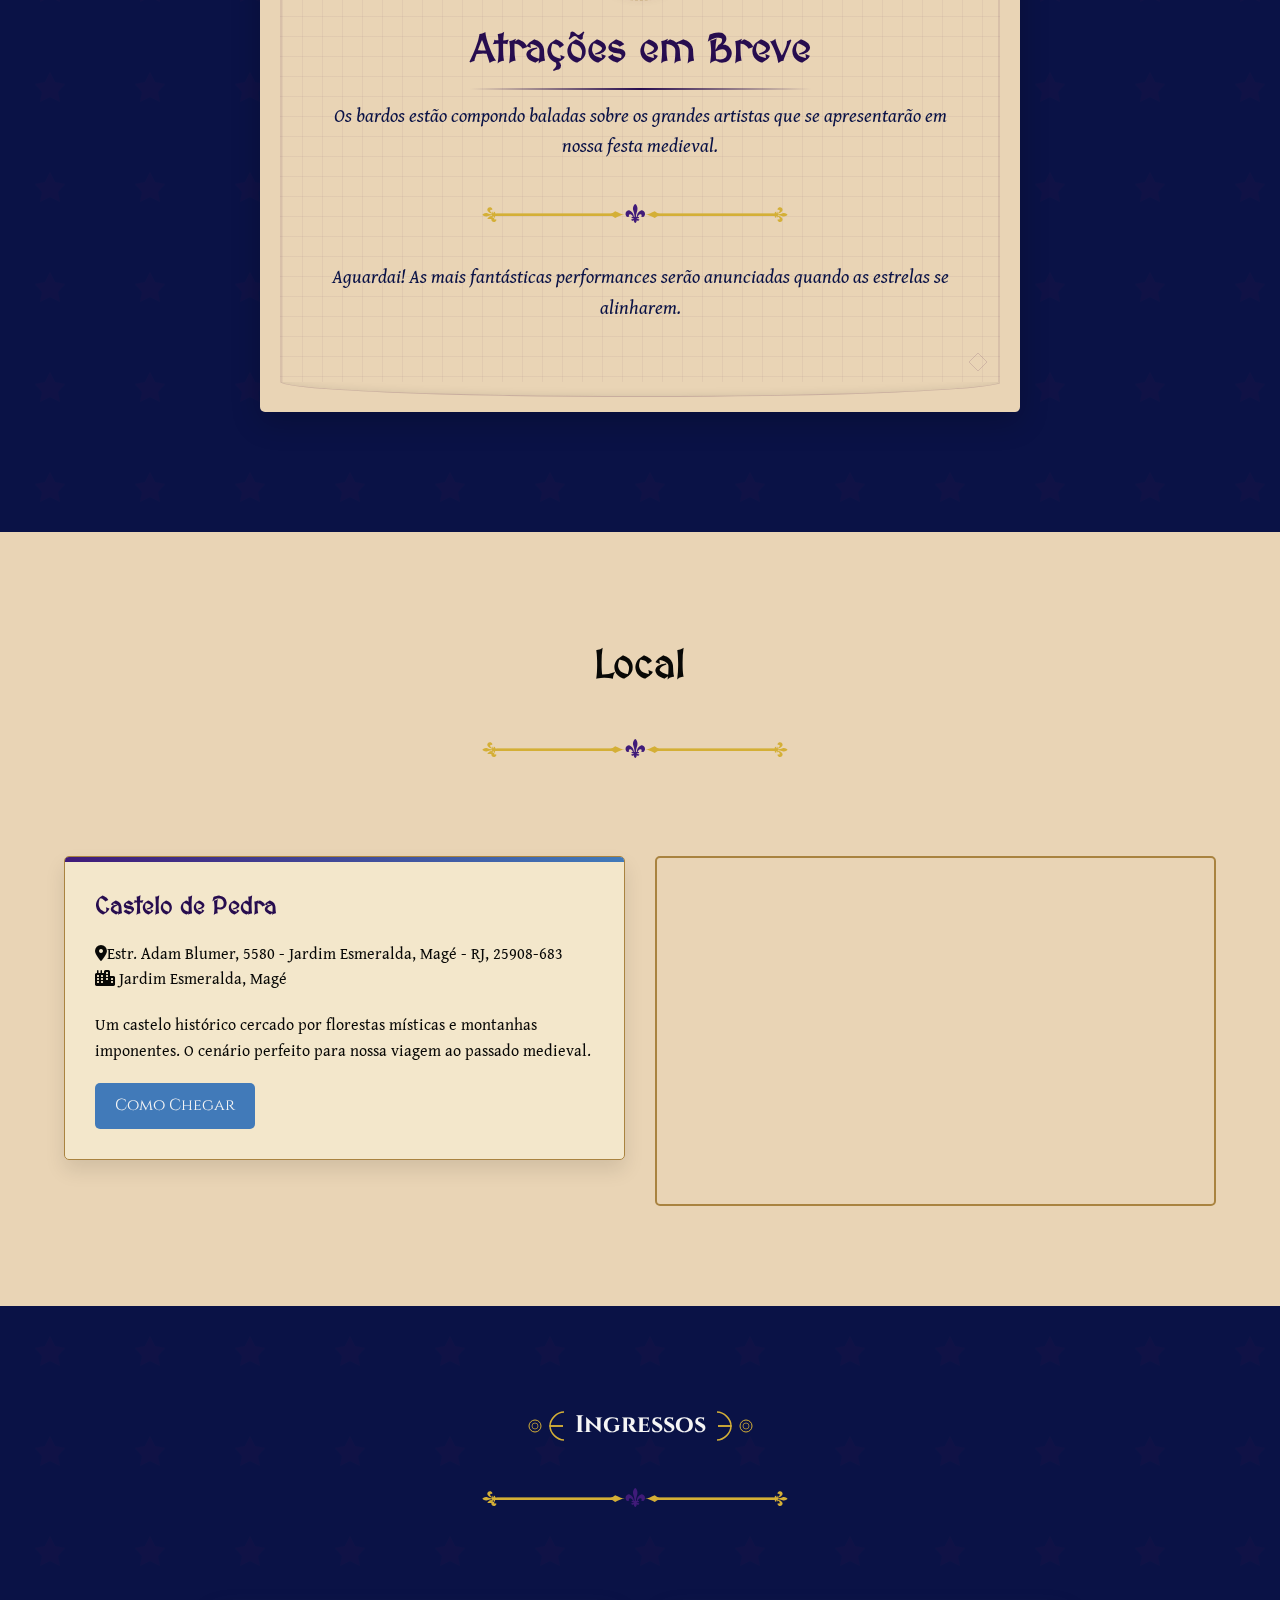
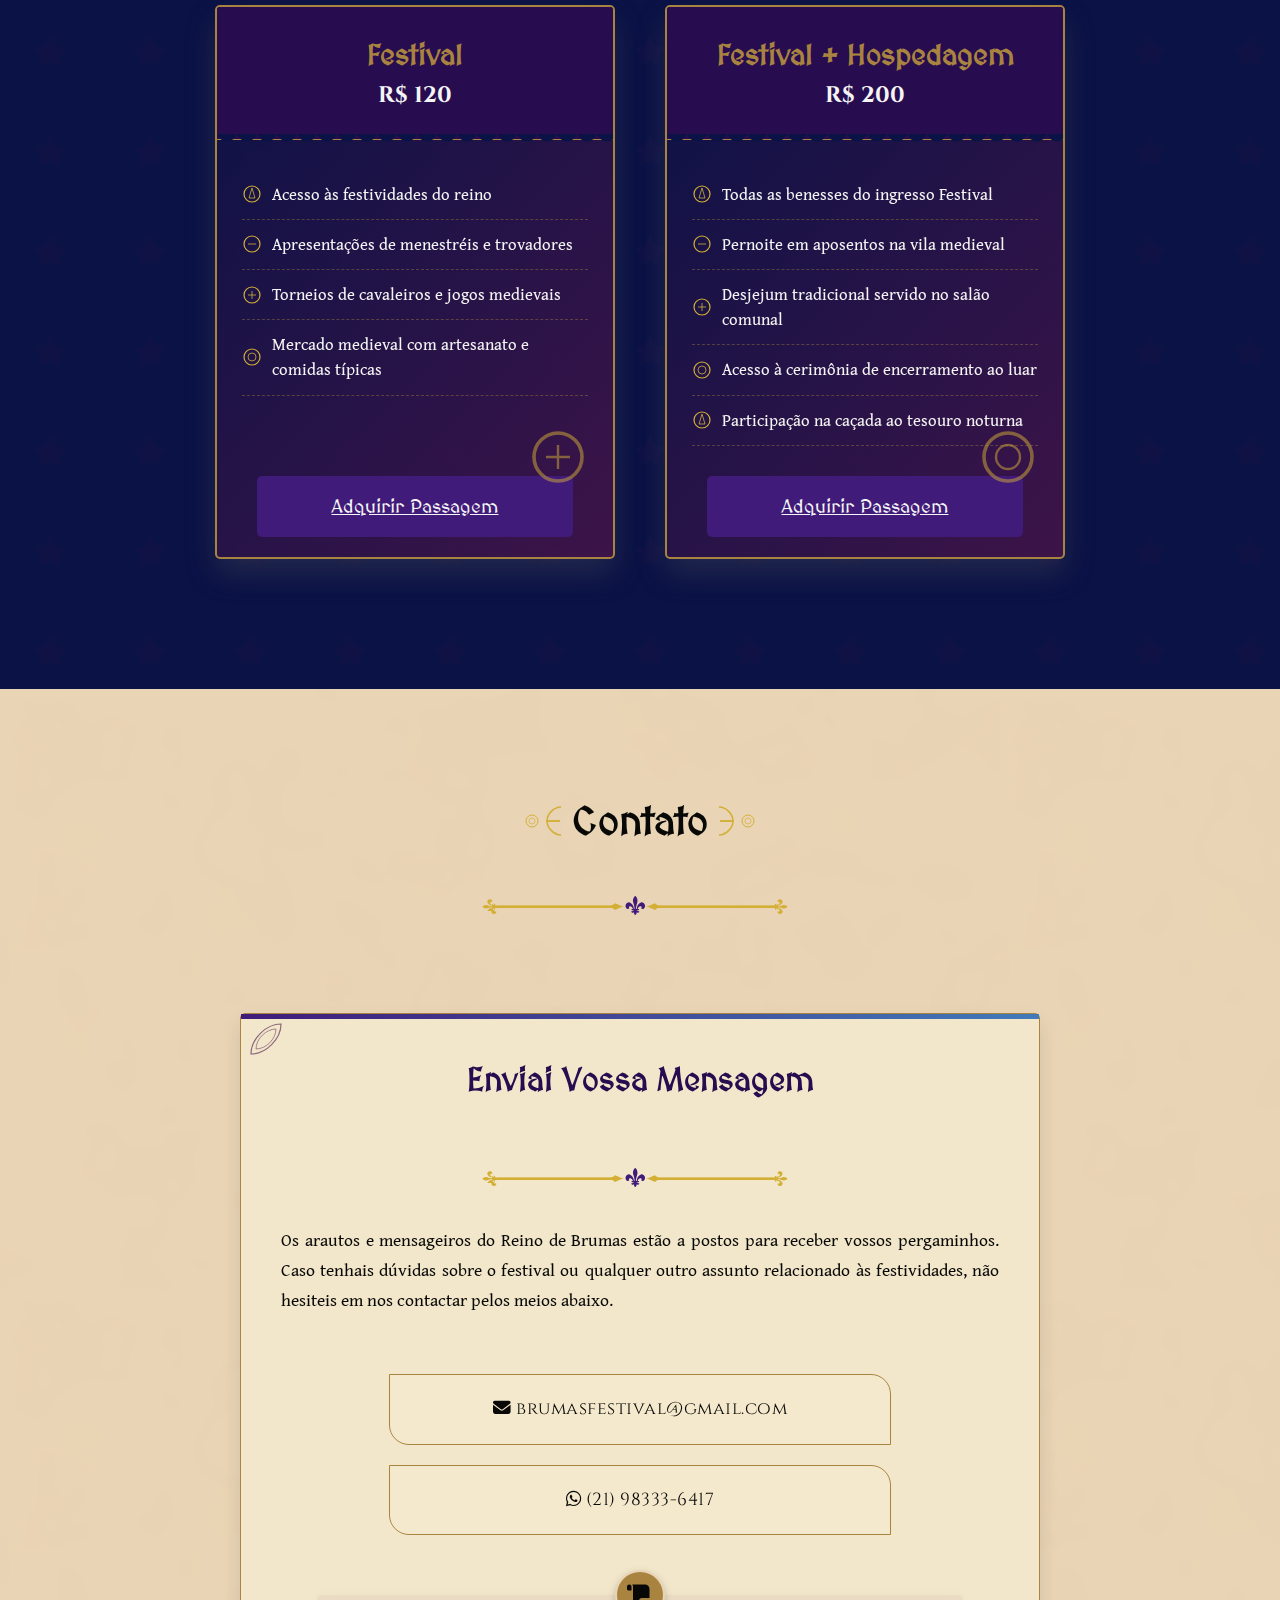
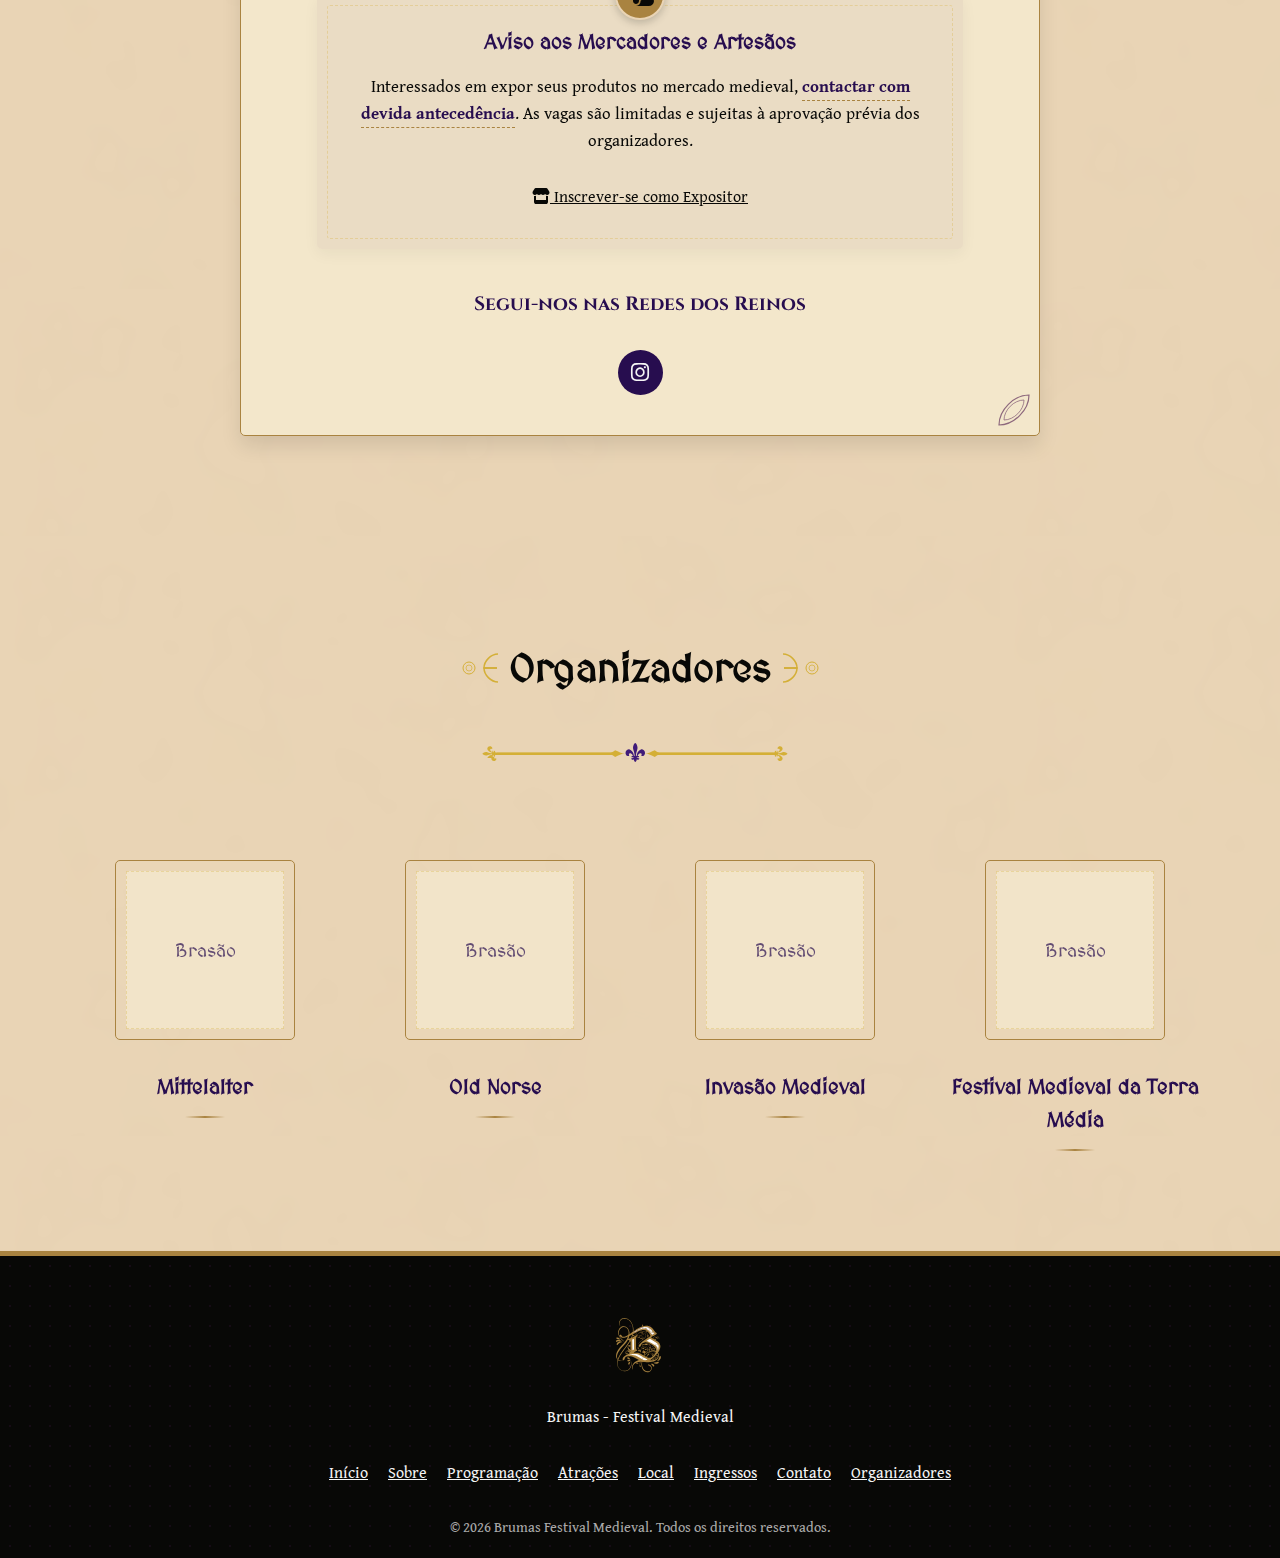
==== commit 63b8cf51: "Remove flourishes" ====
--- a/index.html
+++ b/index.html
@@ -64,9 +64,8 @@
       <div class="mist-layer"></div>
       <div class="section-container">
         <div class="section-header">
-          <div class="flourish-header"></div>
           <h2 class="illuminated-heading">Sobre o Festival</h2>
-          <div class="flourish-header"></div>
+          <div class="medieval-divider"></div>
         </div>
         <div class="content-columns">
           <div class="column">
@@ -119,9 +118,8 @@
       <div class="pulsating-mist"></div>
       <div class="section-container">
         <div class="section-header">
-          <div class="flourish-header"></div>
           <h2 class="illuminated-heading">Programação</h2>
-          <div class="flourish-header"></div>
+          <div class="medieval-divider"></div>
         </div>
 
         <!-- Mensagem "Em Breve" -->
@@ -153,9 +151,8 @@
       <div class="pulsating-mist"></div>
       <div class="section-container">
         <div class="section-header">
-          <div class="flourish-header"></div>
           <h2 class="illuminated-heading">Atrações</h2>
-          <div class="flourish-header"></div>
+          <div class="medieval-divider"></div>
         </div>
 
         <!-- Mensagem "Em Breve" -->
@@ -186,9 +183,8 @@
     <section id="local" class="section">
       <div class="section-container">
         <div class="section-header">
-          <div class="flourish-header"></div>
           <h2>Local</h2>
-          <div class="flourish-header"></div>
+          <div class="medieval-divider"></div>
         </div>
         <div class="location-container">
           <div class="location-info">
@@ -216,9 +212,8 @@
     <!-- Ingressos Section -->
     <section id="ingressos" class="dark-section">
       <header>
-        <div class="flourish-header"></div>
         <h2 class="illuminated-heading">Ingressos</h2>
-        <div class="flourish-header"></div>
+        <div class="medieval-divider"></div>
       </header>
 
       <!-- tickets-->
@@ -230,9 +225,8 @@
       <div class="mist-layer"></div>
       <div class="section-container">
         <div class="section-header">
-          <div class="flourish-header"></div>
           <h2 class="illuminated-heading gold-heading">Contato</h2>
-          <div class="flourish-header"></div>
+          <div class="medieval-divider"></div>
         </div>
 
         <div class="contact-container-simplified">
@@ -272,9 +266,8 @@
       <div class="mist-layer"></div>
       <div class="section-container">
         <div class="section-header">
-          <div class="flourish-header"></div>
           <h2 class="illuminated-heading">Organizadores</h2>
-          <div class="flourish-header"></div>
+          <div class="medieval-divider"></div>
         </div>
         <div class="organizers-container">
           <div class="organizer-item">
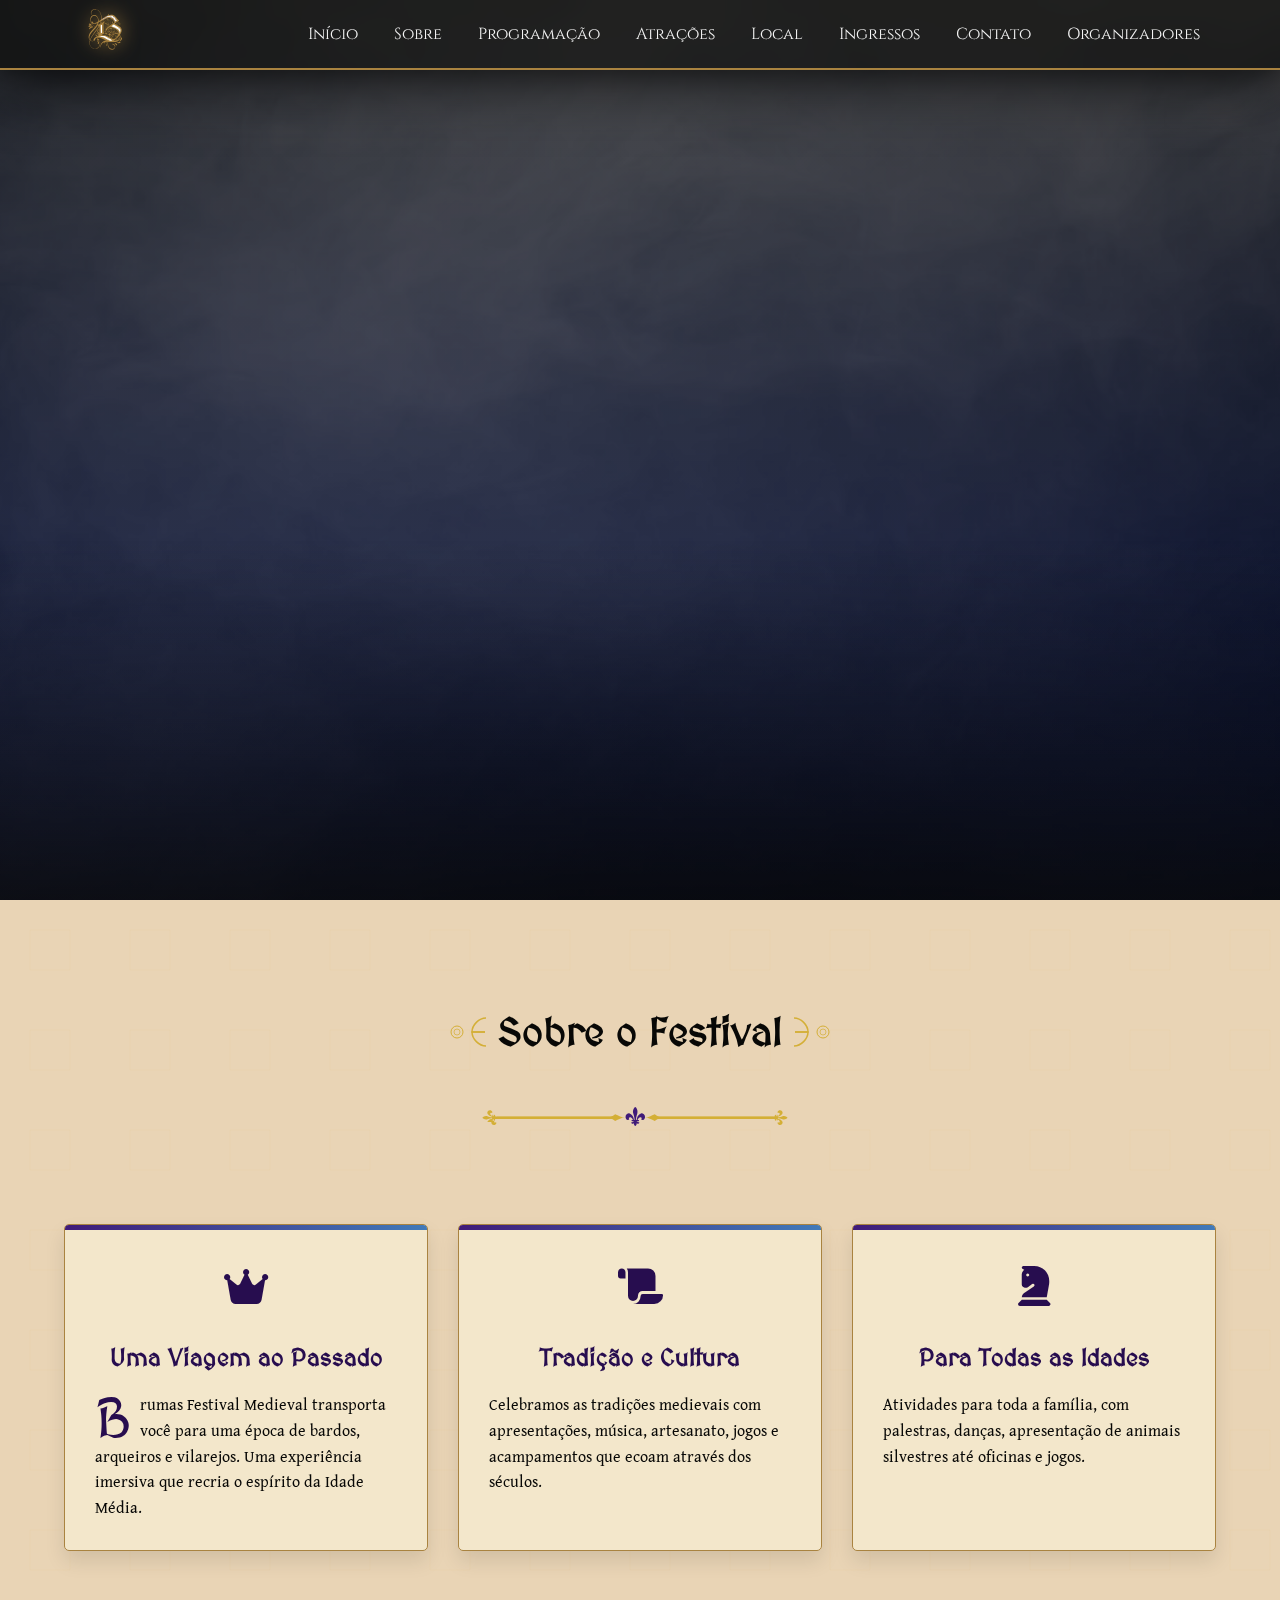
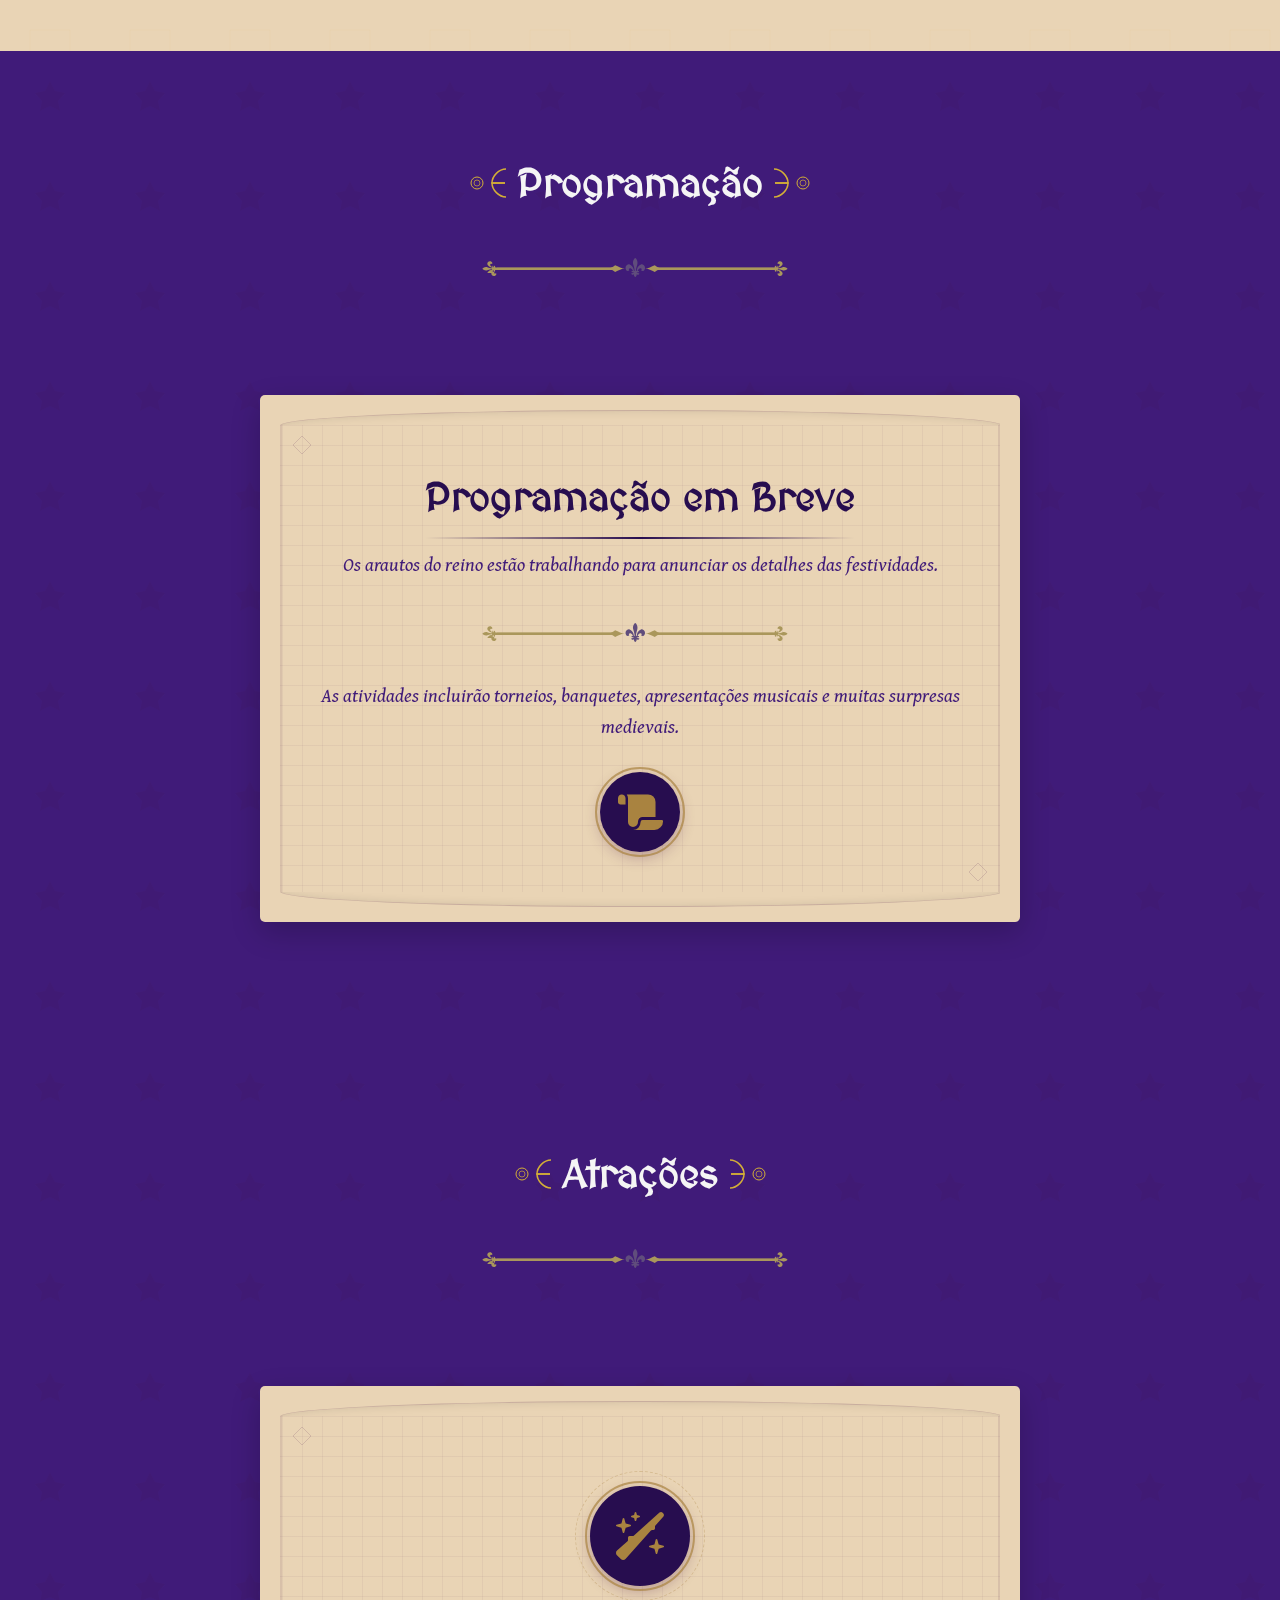
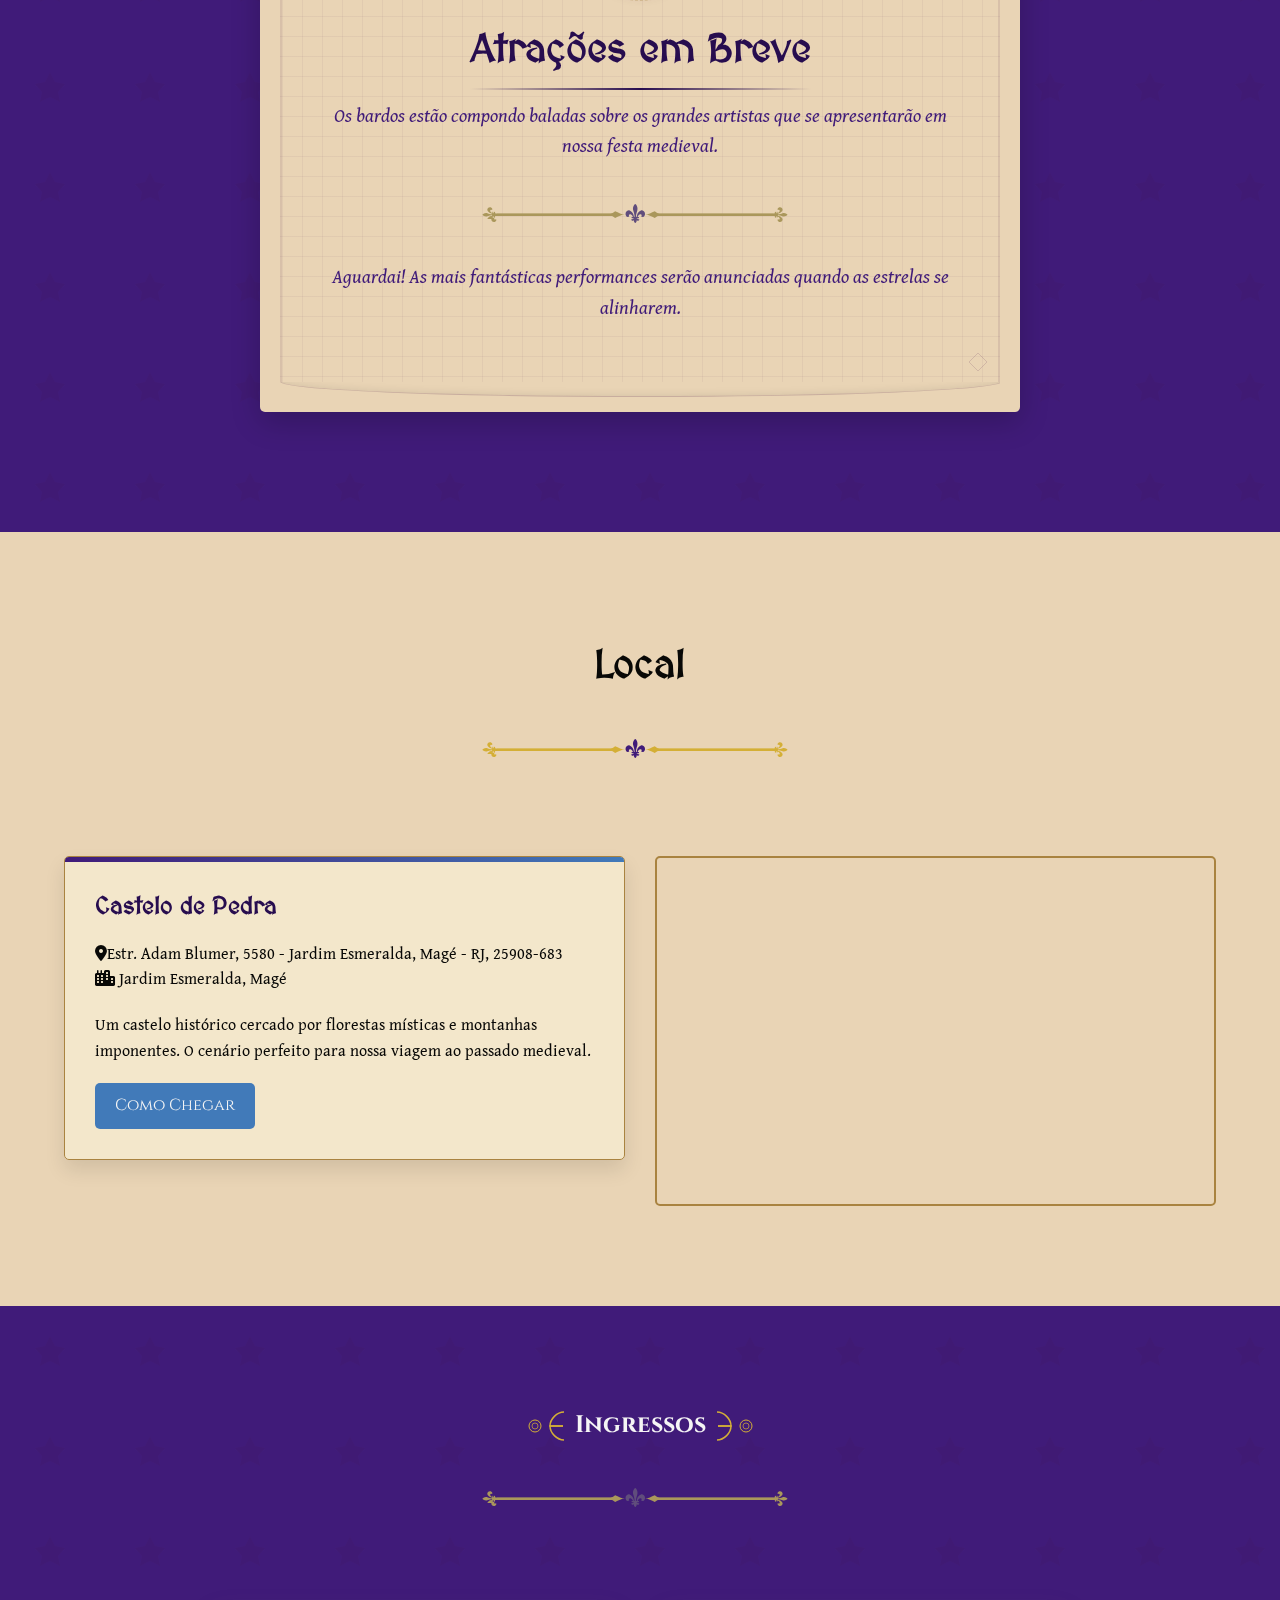
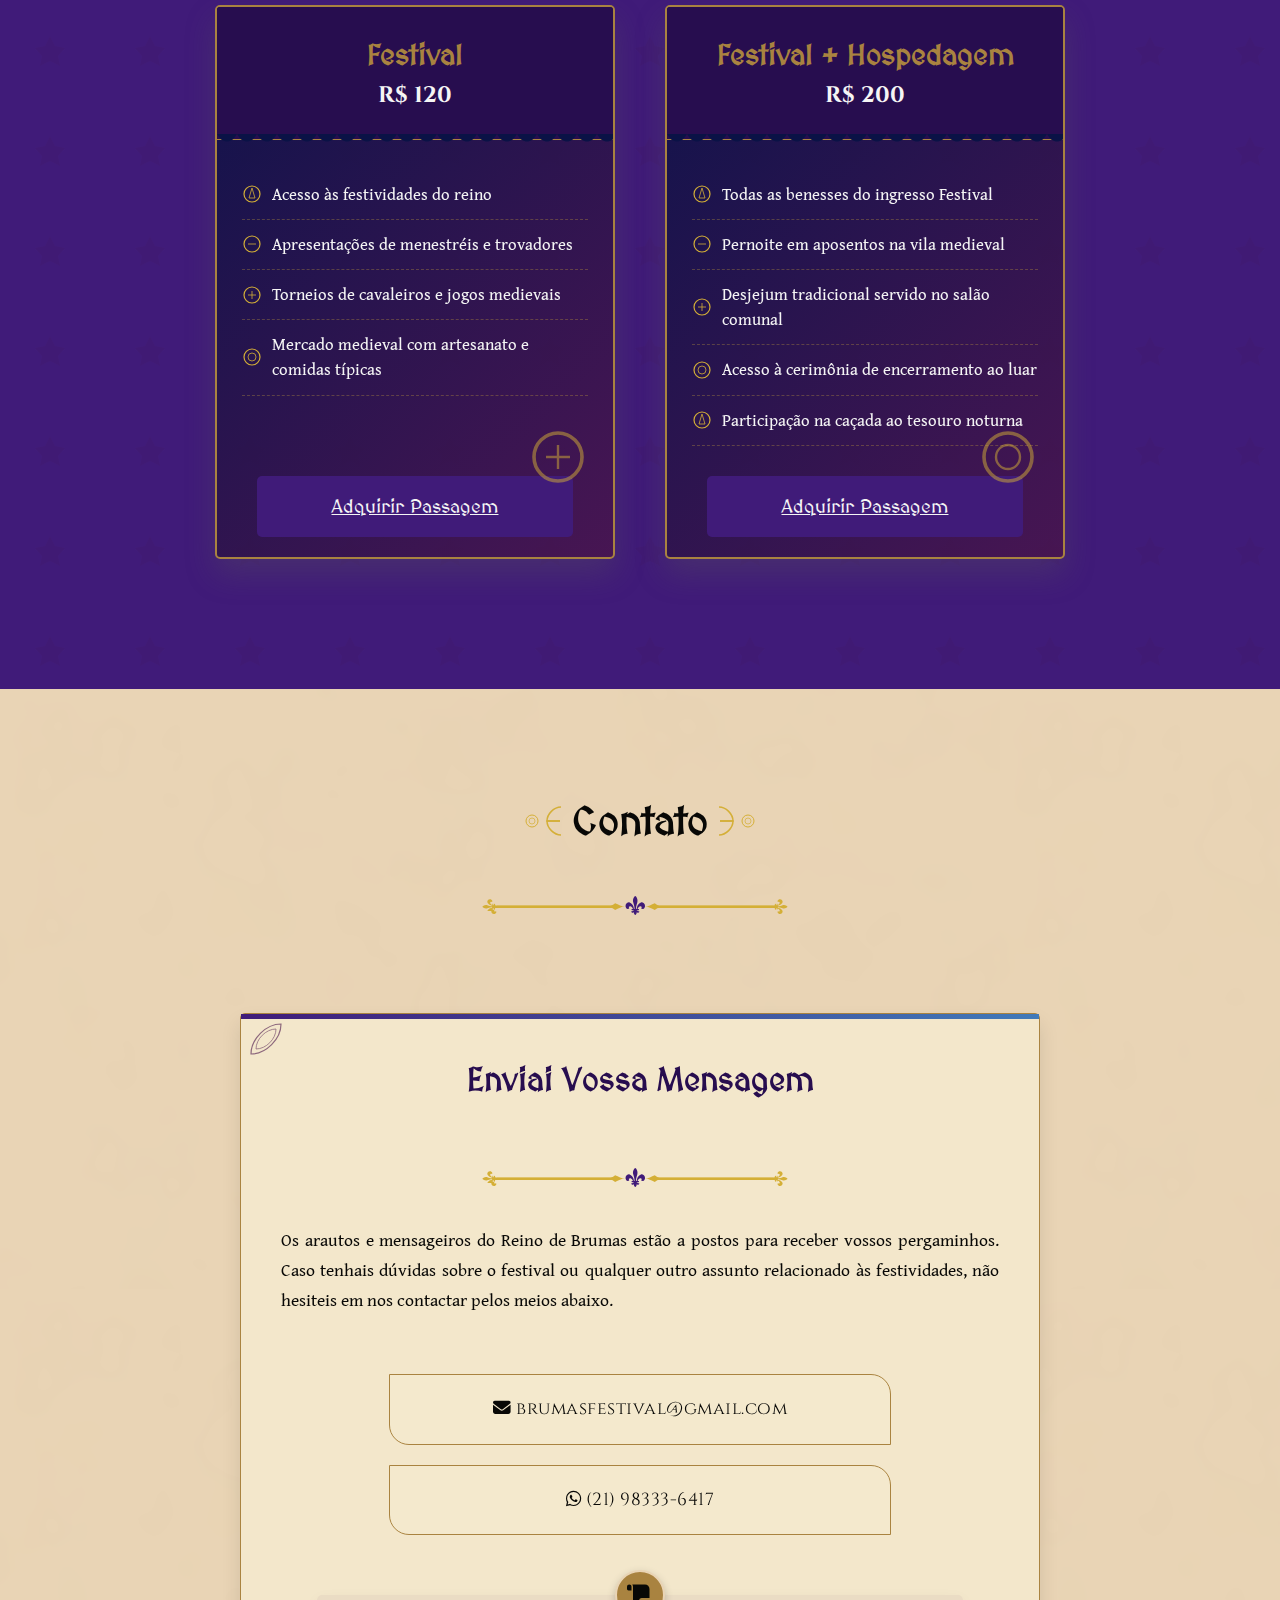
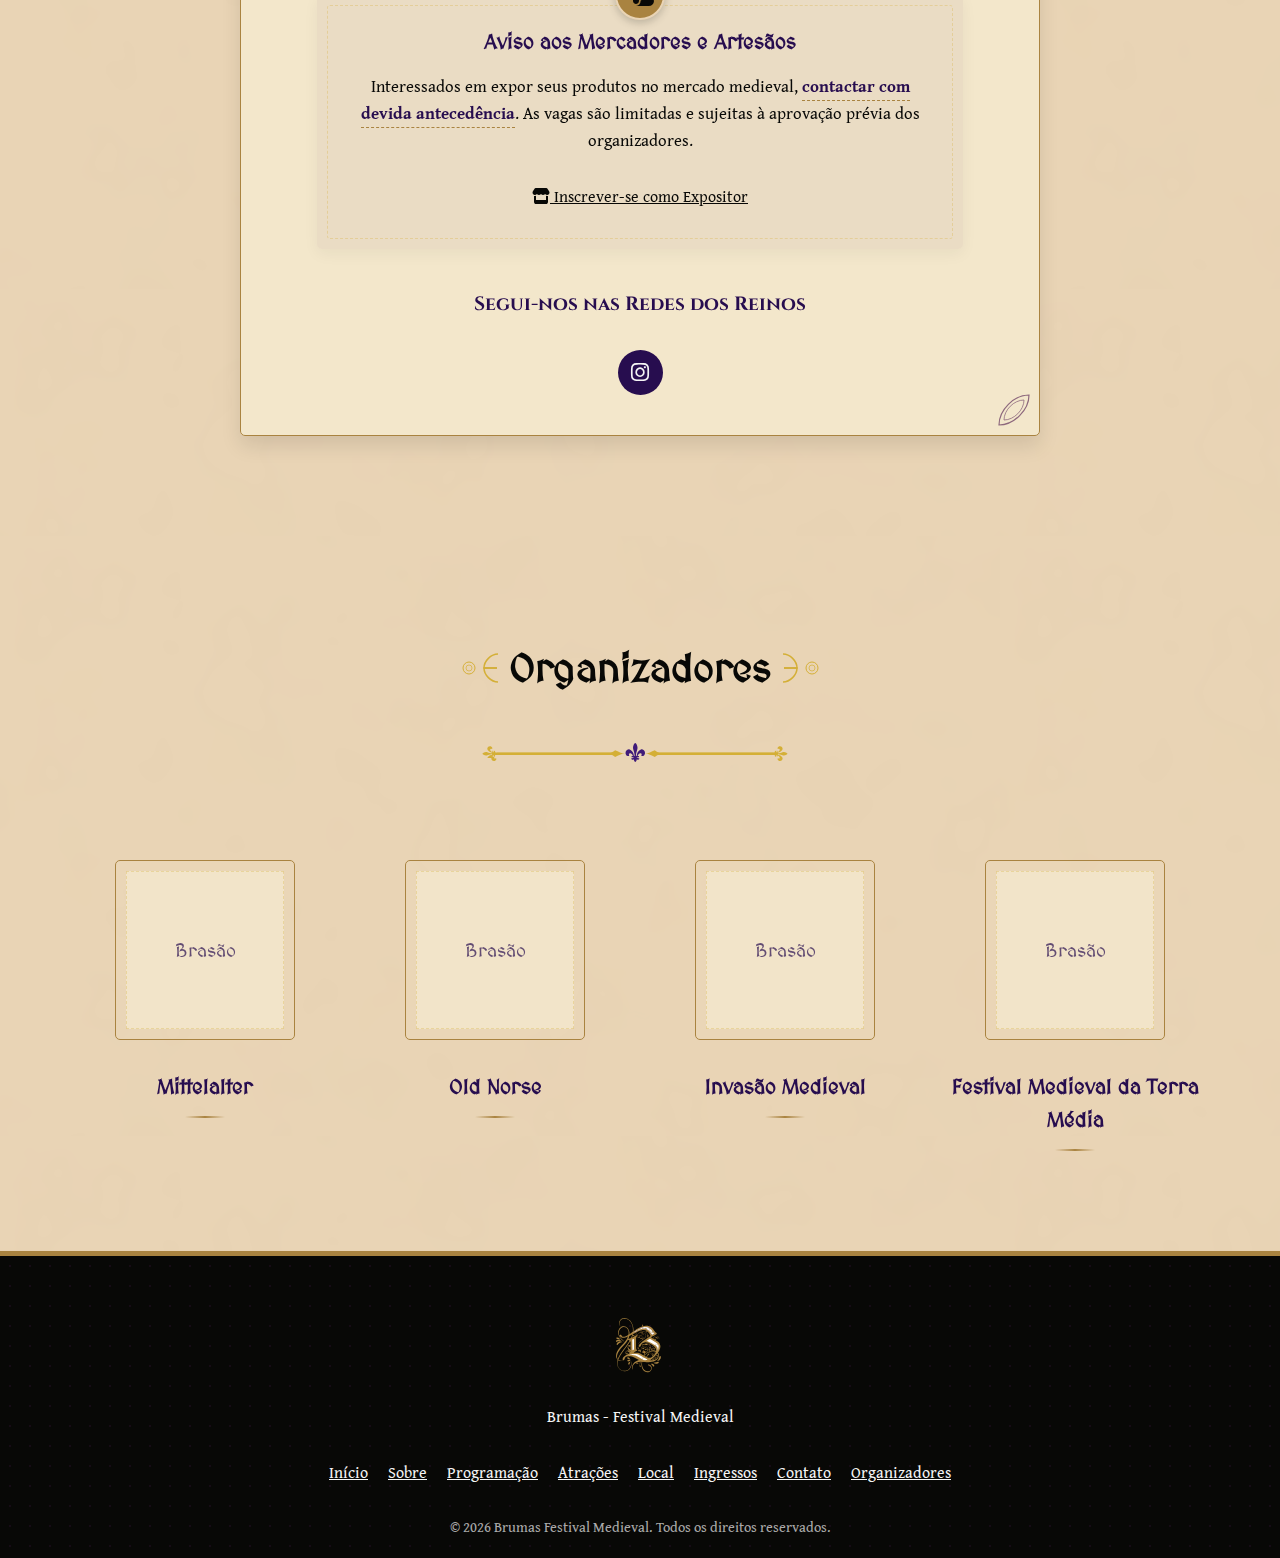
==== commit 9986a135: "Fix dividers for dark-sections" ====
--- a/index.html
+++ b/index.html
@@ -77,8 +77,8 @@
                 <i class="fa-solid fa-crown"></i>
               </div>
               <h3>Uma Viagem ao Passado</h3>
-              <p>Brumas Festival Medieval transporta você para uma época de
-                cavaleiros, bardos e castelos. Uma experiência imersiva que recria fielmente o espírito da Idade Média.
+              <p>Brumas Festival Medieval transporta você para uma época de bardos, arqueiros e vilarejos.
+                Uma experiência imersiva que recria o espírito da Idade Média.
               </p>
             </div>
           </div>
@@ -91,8 +91,8 @@
                 <i class="fa-solid fa-scroll"></i>
               </div>
               <h3>Tradição e Cultura</h3>
-              <p>Celebramos as tradições medievais com apresentações autênticas, culinária da época, torneios e música
-                que ecoam através dos séculos.</p>
+              <p>Celebramos as tradições medievais com apresentações, música, artesanato,
+                jogos e acampamentos que ecoam através dos séculos.</p>
             </div>
           </div>
           <div class="column">
@@ -104,8 +104,8 @@
                 <i class="fa-solid fa-chess-knight"></i>
               </div>
               <h3>Para Todas as Idades</h3>
-              <p>Atividades para toda a família, desde duelos de cavaleiros e apresentações teatrais até oficinas de
-                artesanato medieval e jogos tradicionais.</p>
+              <p>Atividades para toda a família, com palestras,
+                danças, apresentação de animais silvestres até oficinas e jogos.</p>
             </div>
           </div>
         </div>
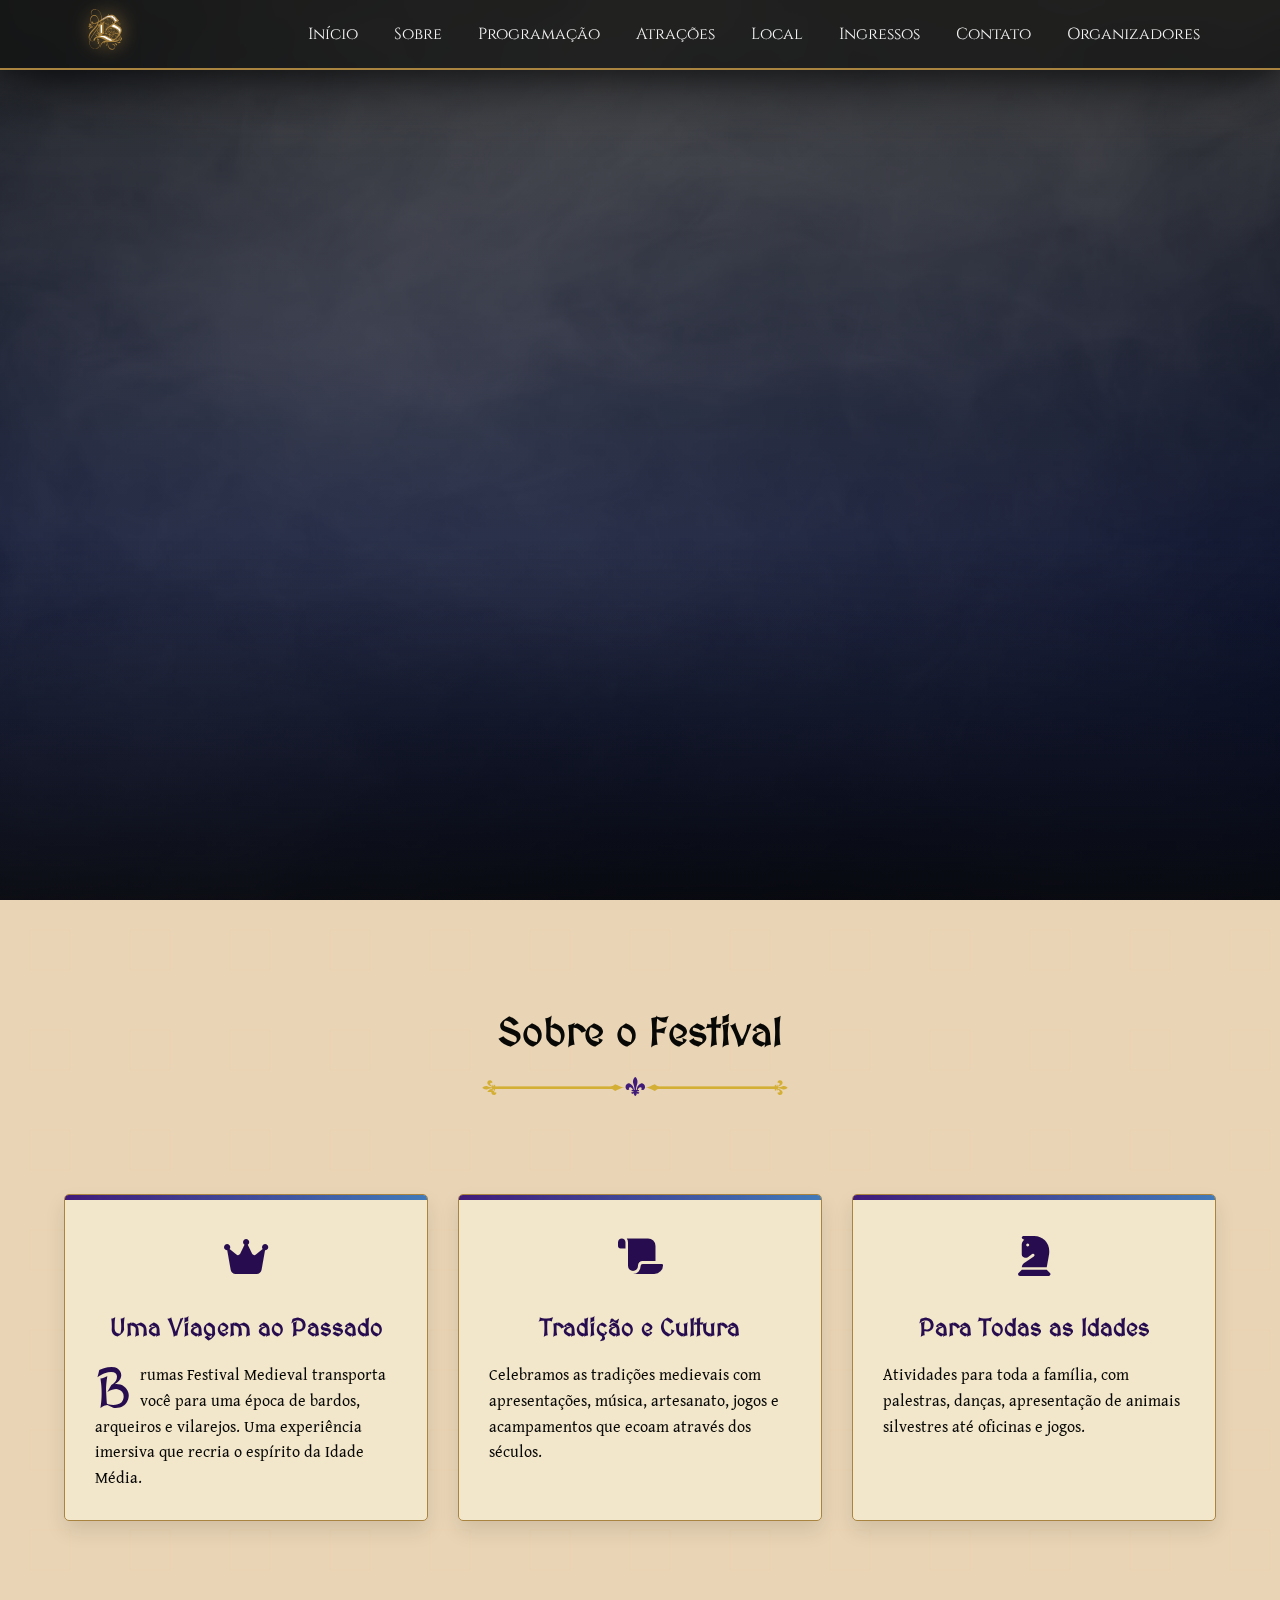
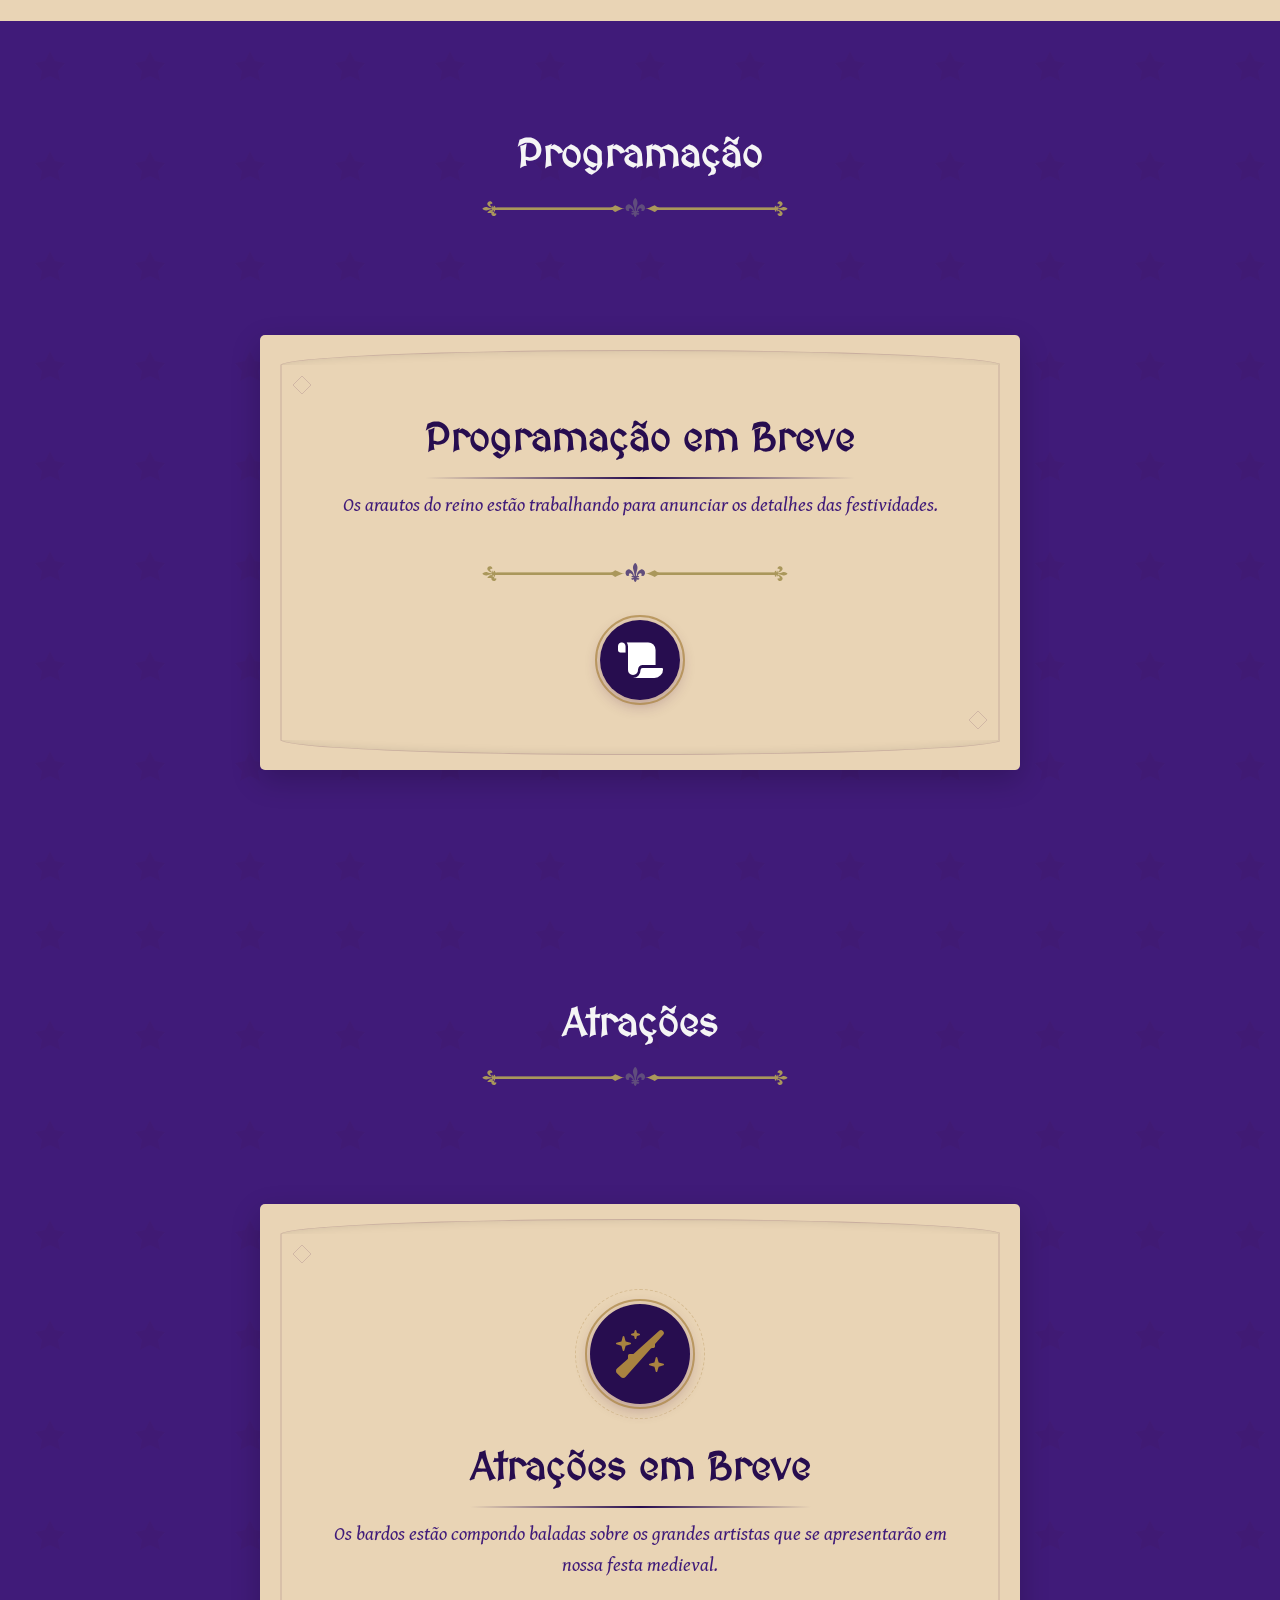
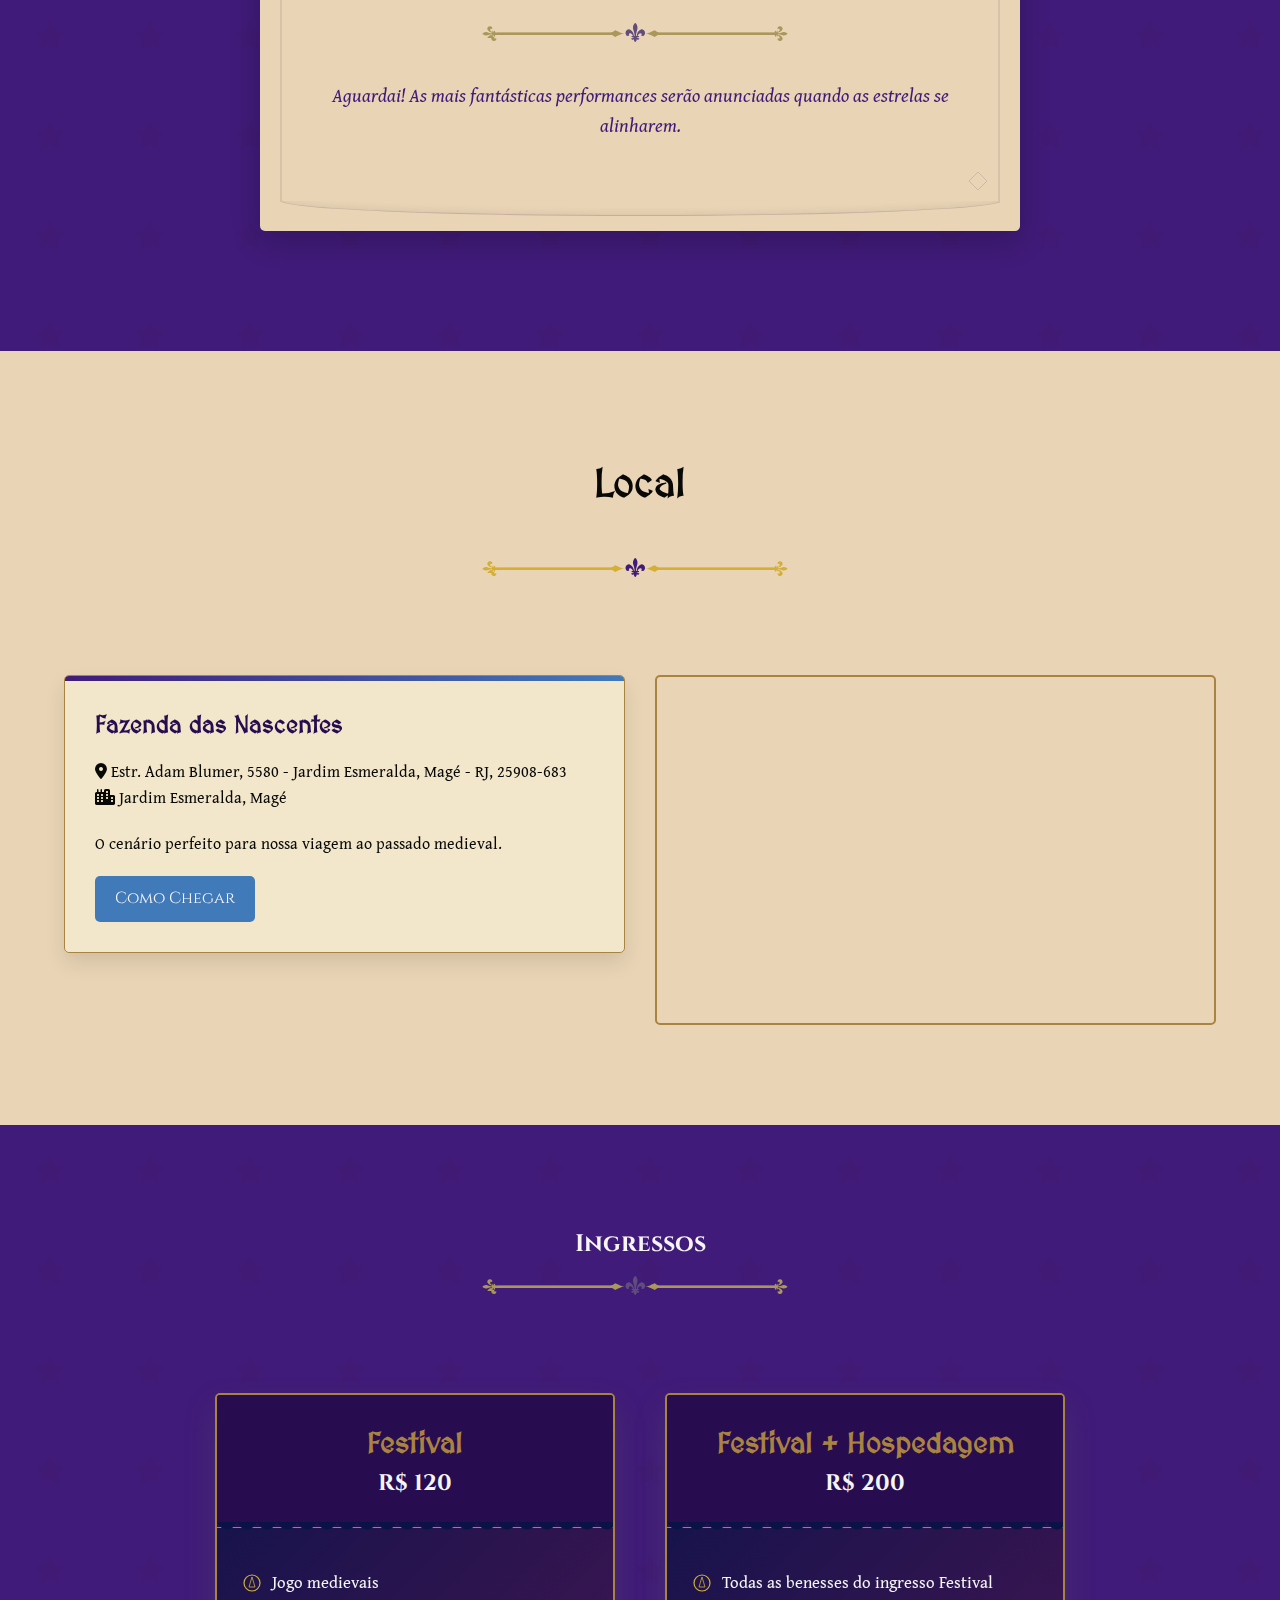
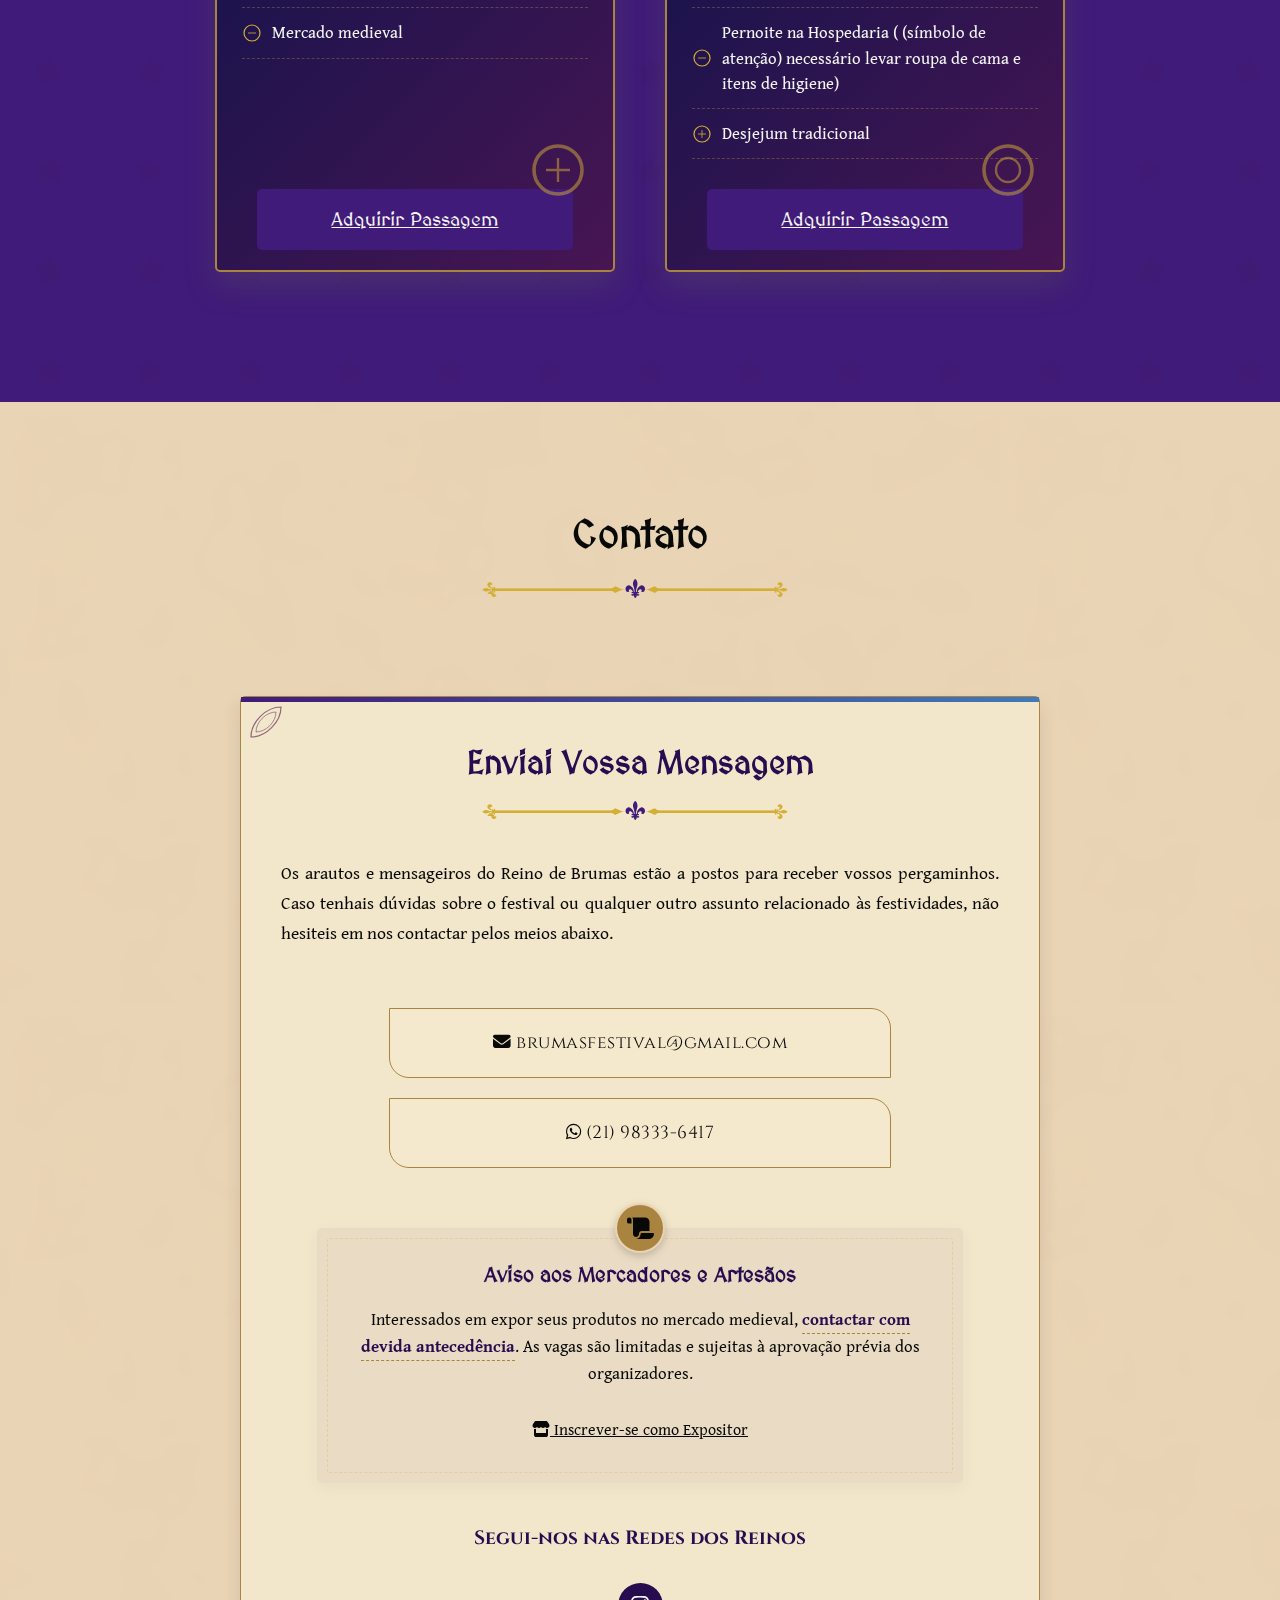
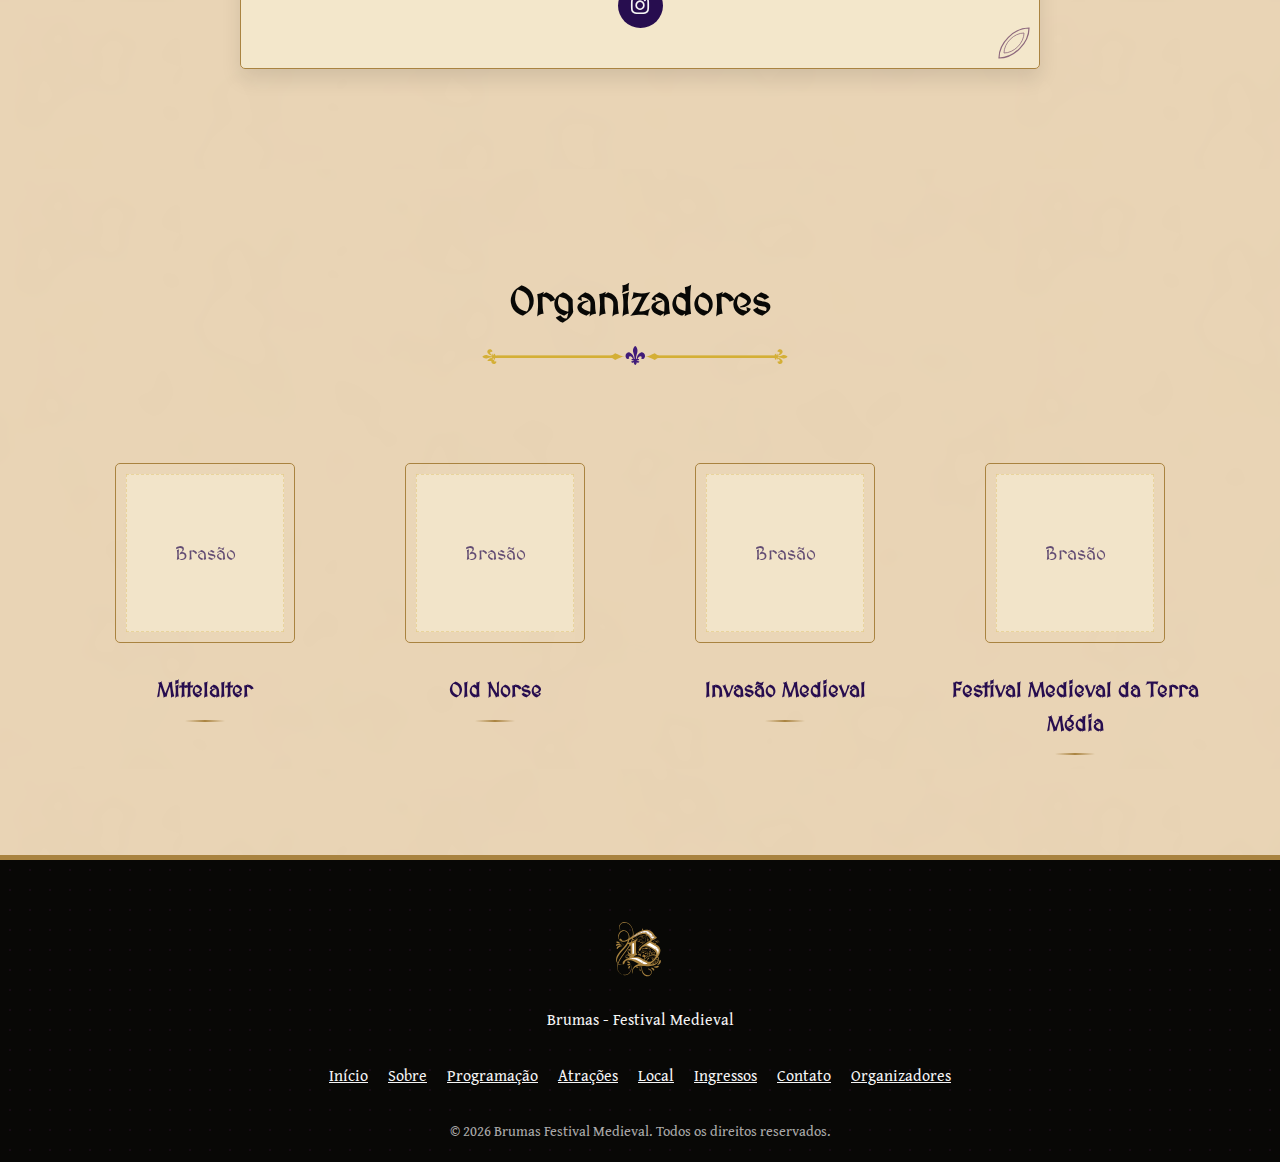
==== commit 1f504565: "More fixes" ====
--- a/index.html
+++ b/index.html
@@ -131,10 +131,9 @@
                 <h3>Programação em Breve</h3>
                 <p>Os arautos do reino estão trabalhando para anunciar os detalhes das festividades.</p>
                 <div class="medieval-divider"></div>
-                <p>As atividades incluirão torneios, banquetes, apresentações musicais e muitas surpresas medievais.</p>
                 <div class="alchemy-seal">
                   <div class="seal-icon">
-                    <i class="fa-solid fa-scroll"></i>
+                    <i class="fa-solid fa-scroll" style="color: white;"></i>
                   </div>
                 </div>
               </div>
@@ -167,8 +166,7 @@
                   </div>
                 </div>
                 <h3>Atrações em Breve</h3>
-                <p>Os bardos estão compondo baladas sobre os grandes artistas que se apresentarão em nossa festa
-                  medieval.</p>
+                <p>Os bardos estão compondo baladas sobre os grandes artistas que se apresentarão em nossa festa medieval.</p>
                 <div class="medieval-divider"></div>
                 <p>Aguardai! As mais fantásticas performances serão anunciadas quando as estrelas se alinharem.</p>
               </div>
@@ -189,11 +187,10 @@
         <div class="location-container">
           <div class="location-info">
             <div class="medieval-card">
-              <h3>Castelo de Pedra</h3>
-              <p><i class="fa-solid fa-location-dot"></i>Estr. Adam Blumer, 5580 - Jardim Esmeralda, Magé - RJ, 25908-683</p>
+              <h3>Fazenda das Nascentes</h3>
+              <p><i class="fa-solid fa-location-dot"></i> Estr. Adam Blumer, 5580 - Jardim Esmeralda, Magé - RJ, 25908-683</p>
               <p><i class="fa-solid fa-city"></i> Jardim Esmeralda, Magé</p>
-              <p class="location-description">Um castelo histórico cercado por florestas místicas e montanhas
-                imponentes. O cenário perfeito para nossa viagem ao passado medieval.</p>
+              <p class="location-description"> O cenário perfeito para nossa viagem ao passado medieval.</p>
               <div class="map-directions">
                 <a href="https://maps.app.goo.gl/wXHUA32M3vWztiTS9" class="map-button">Como Chegar</a>
               </div>
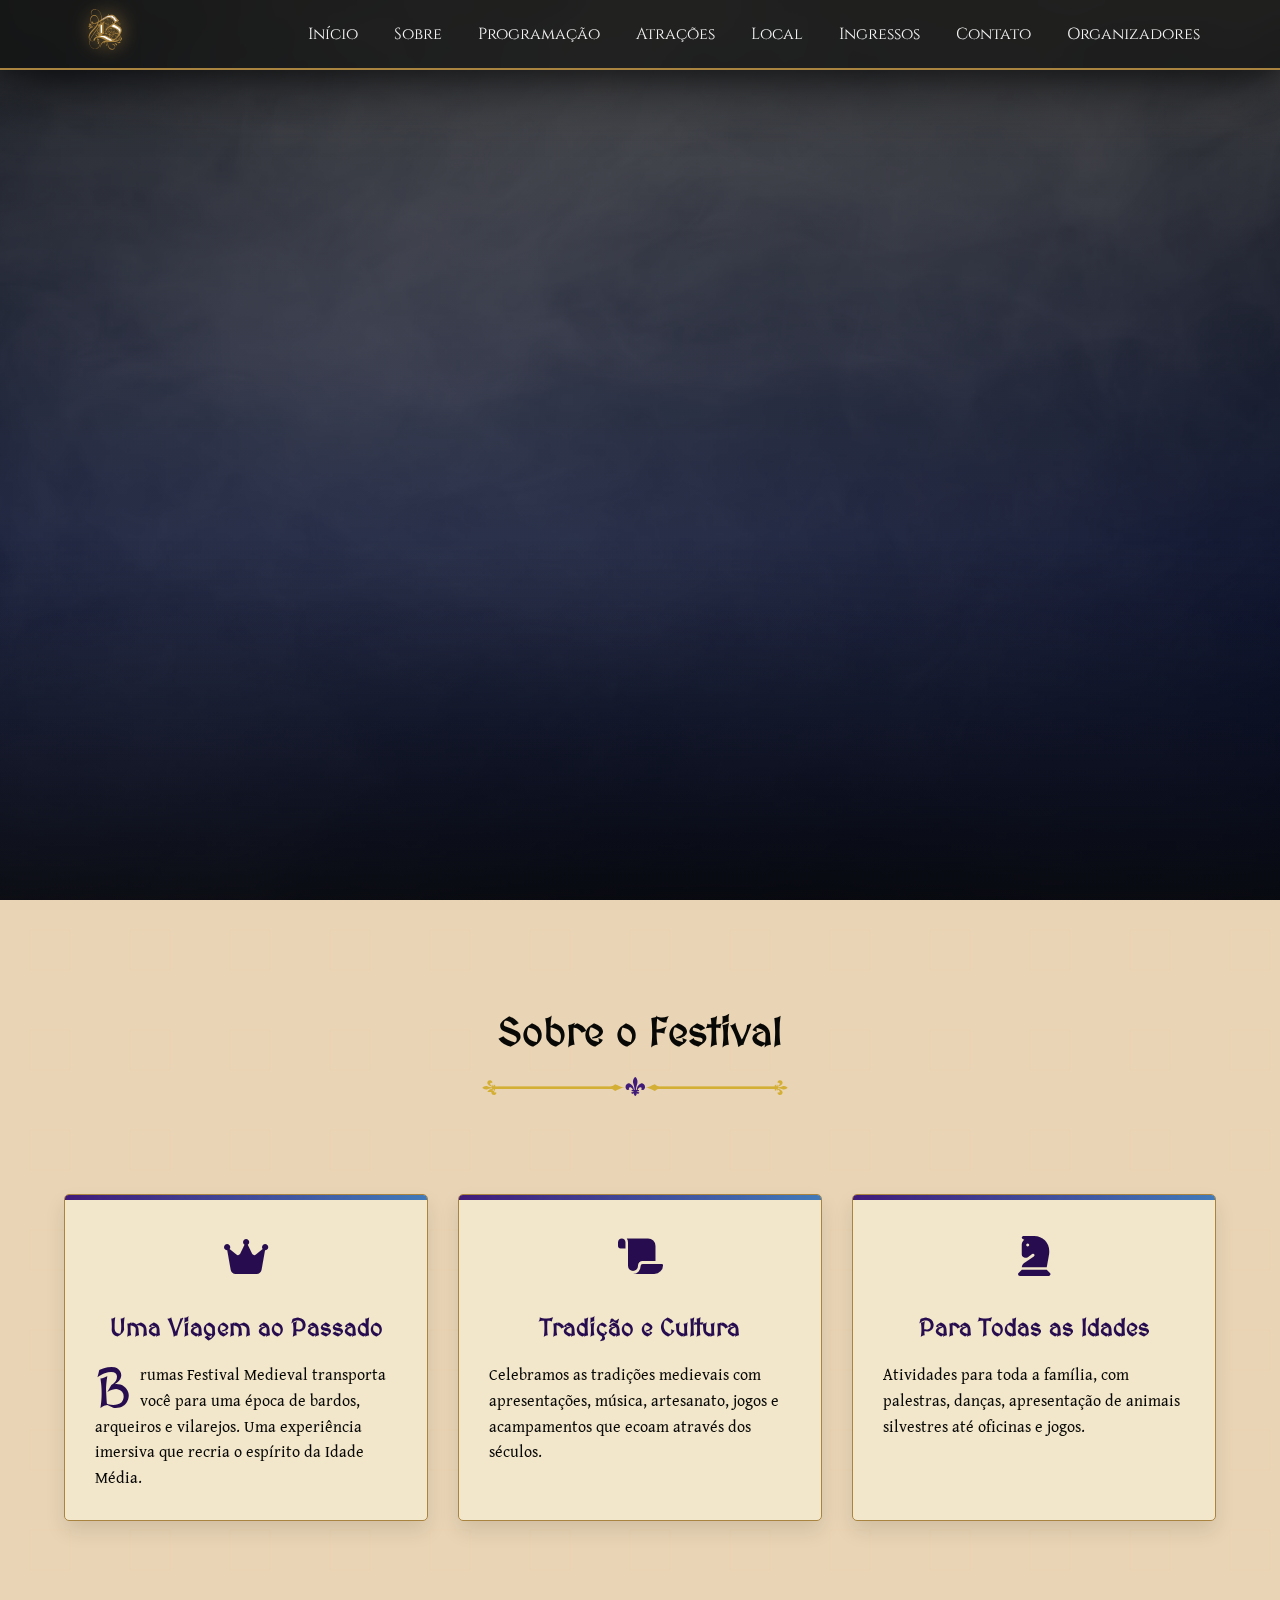
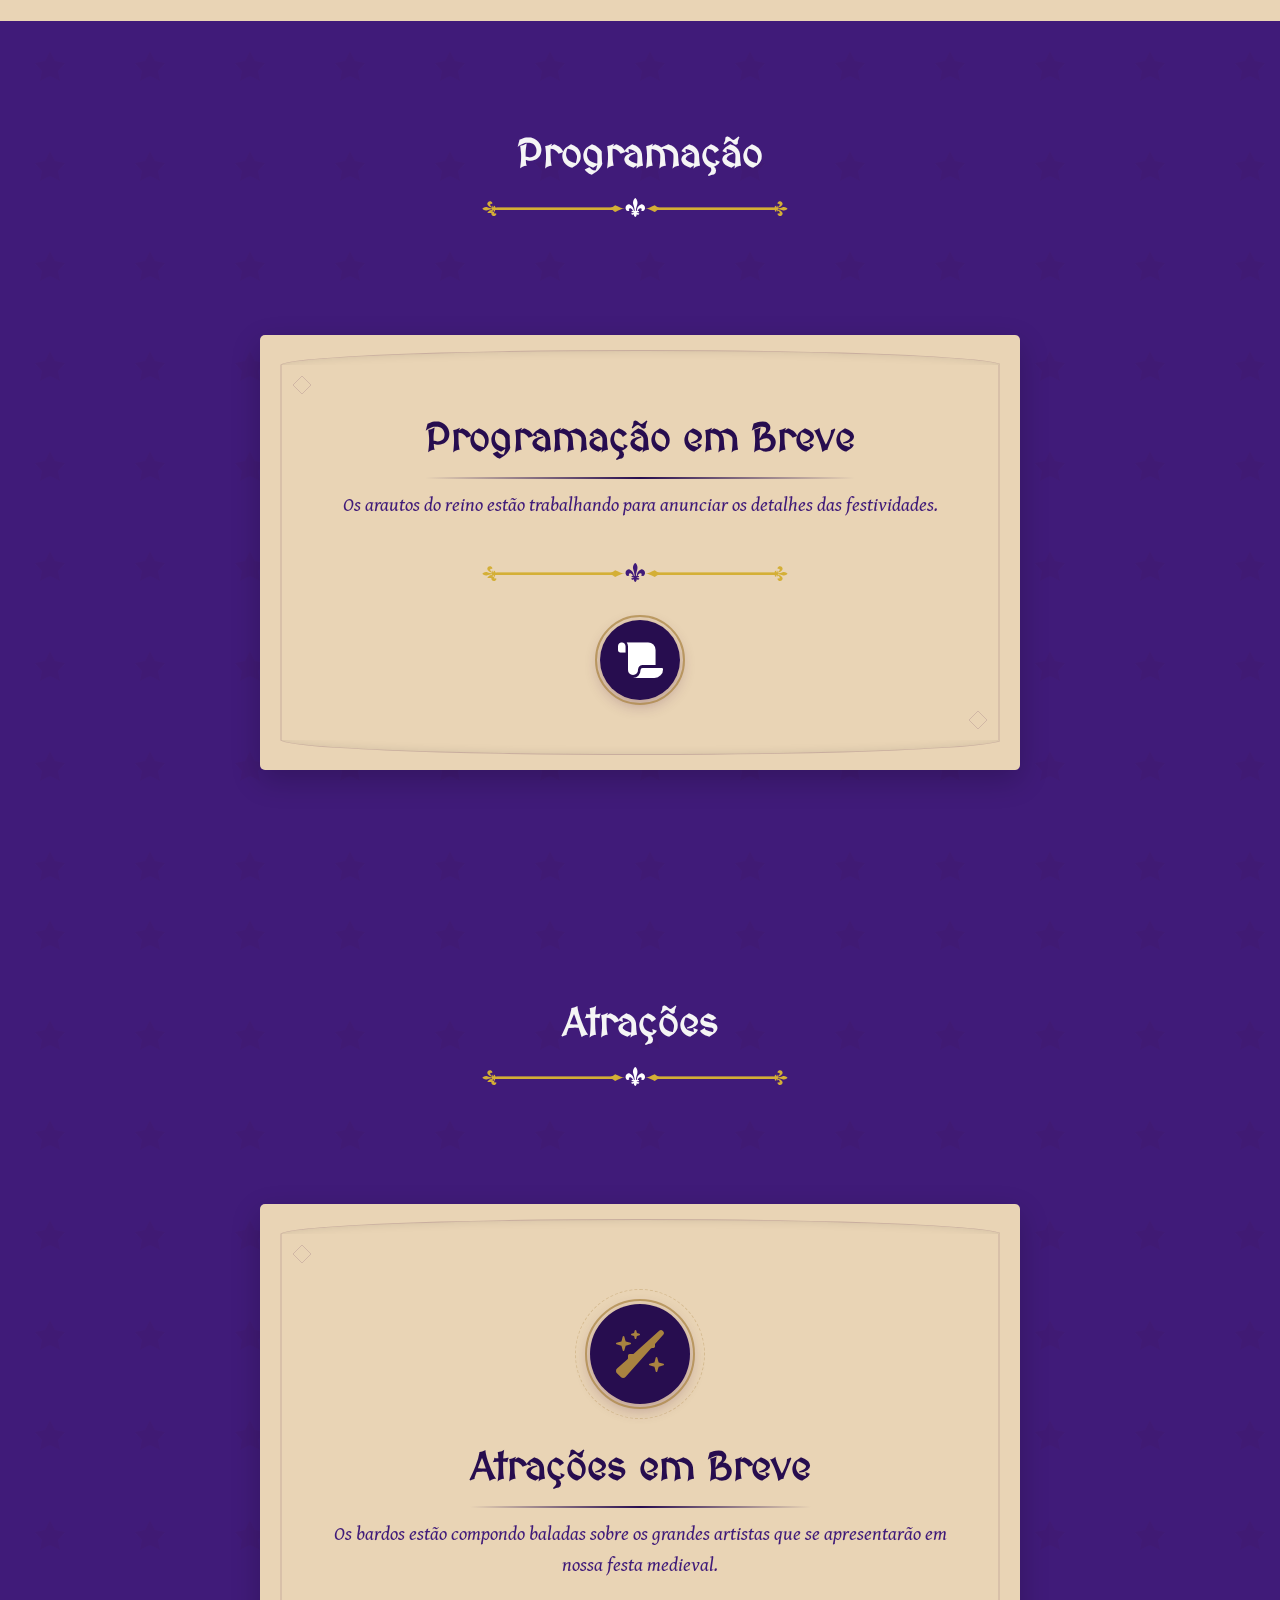
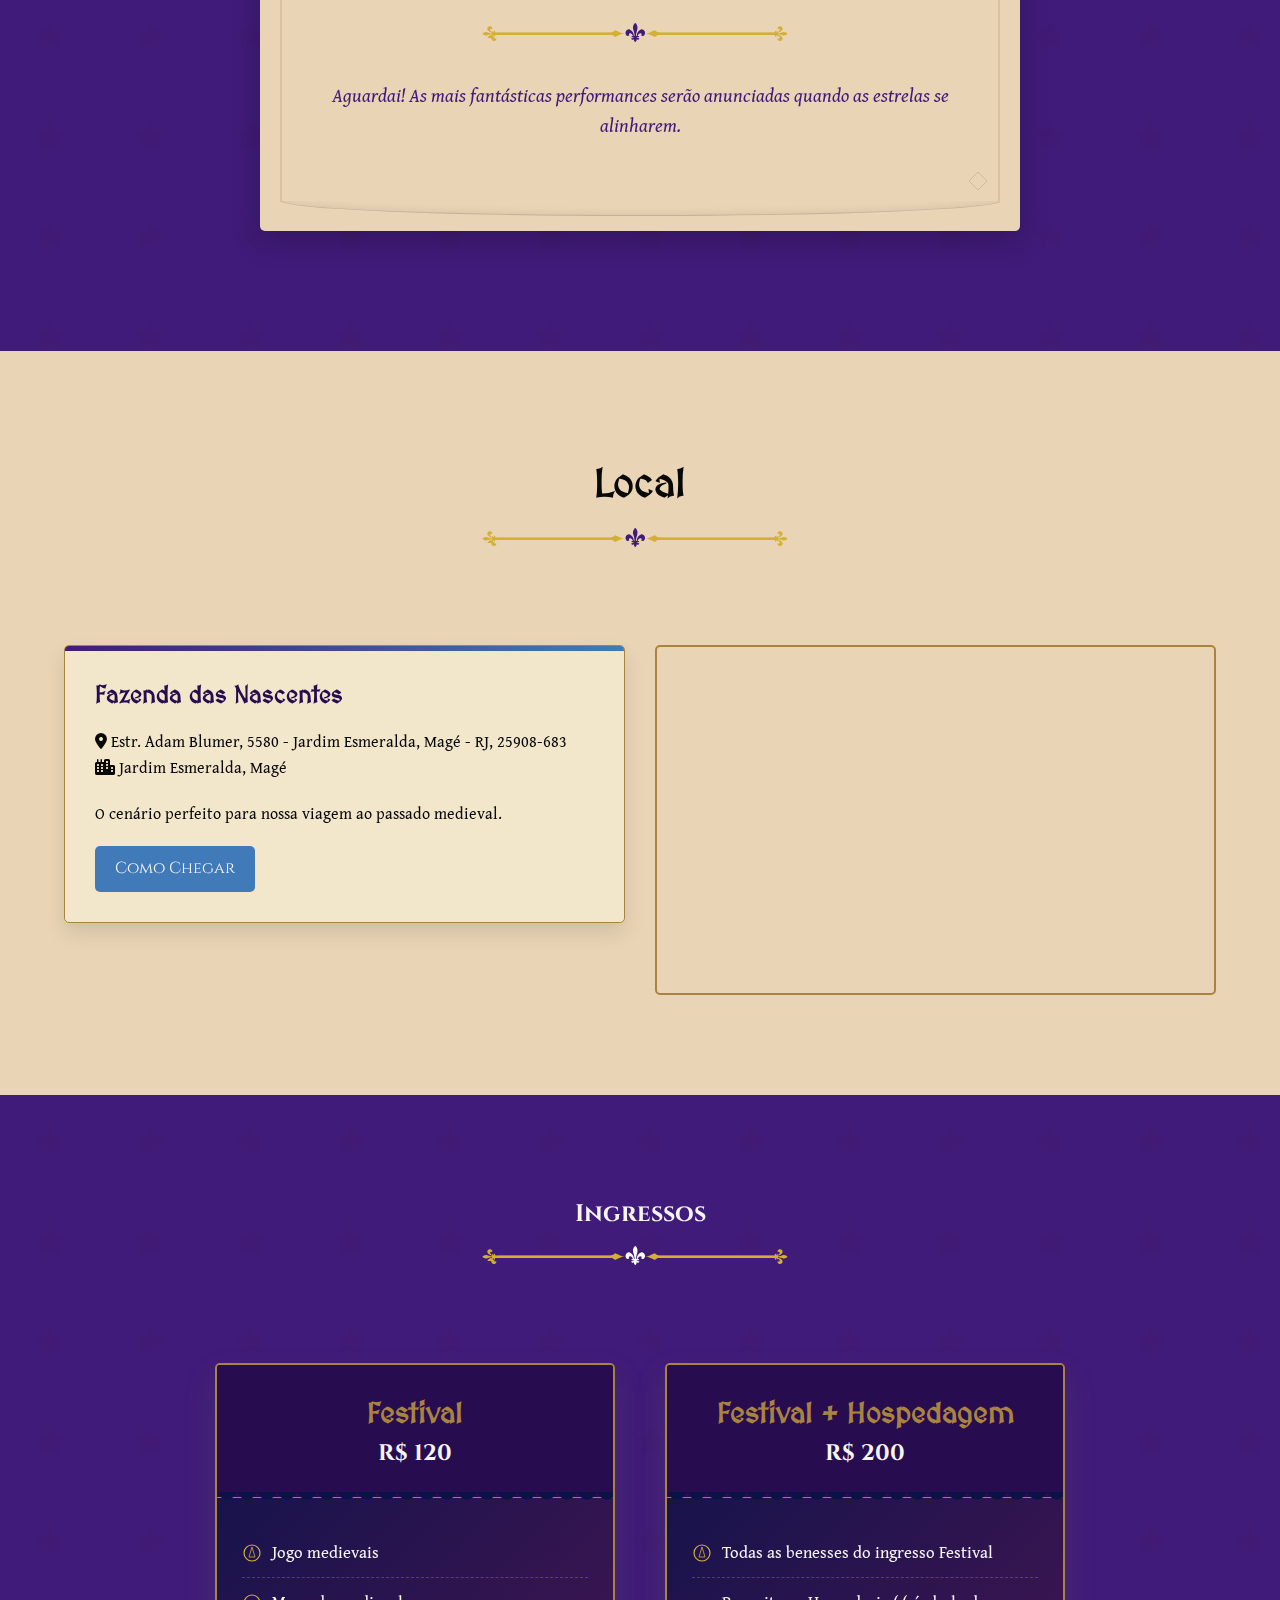
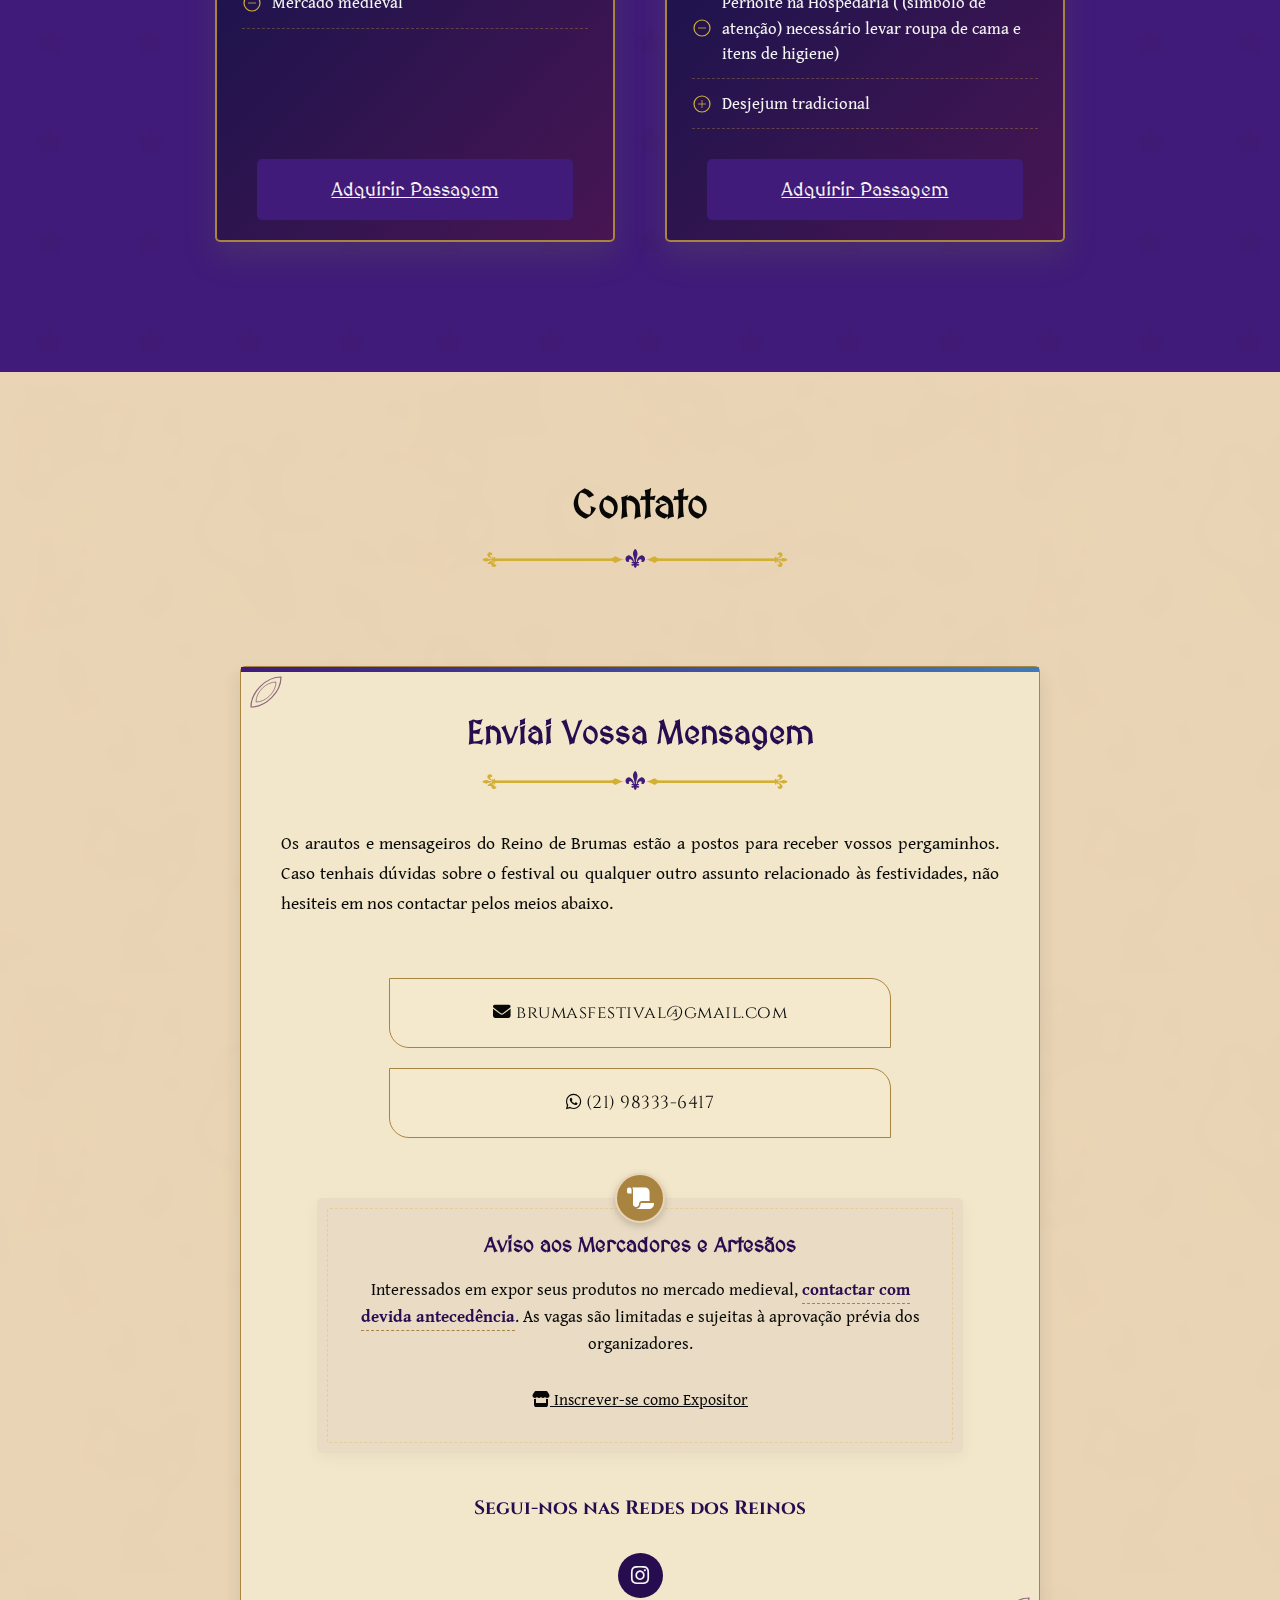
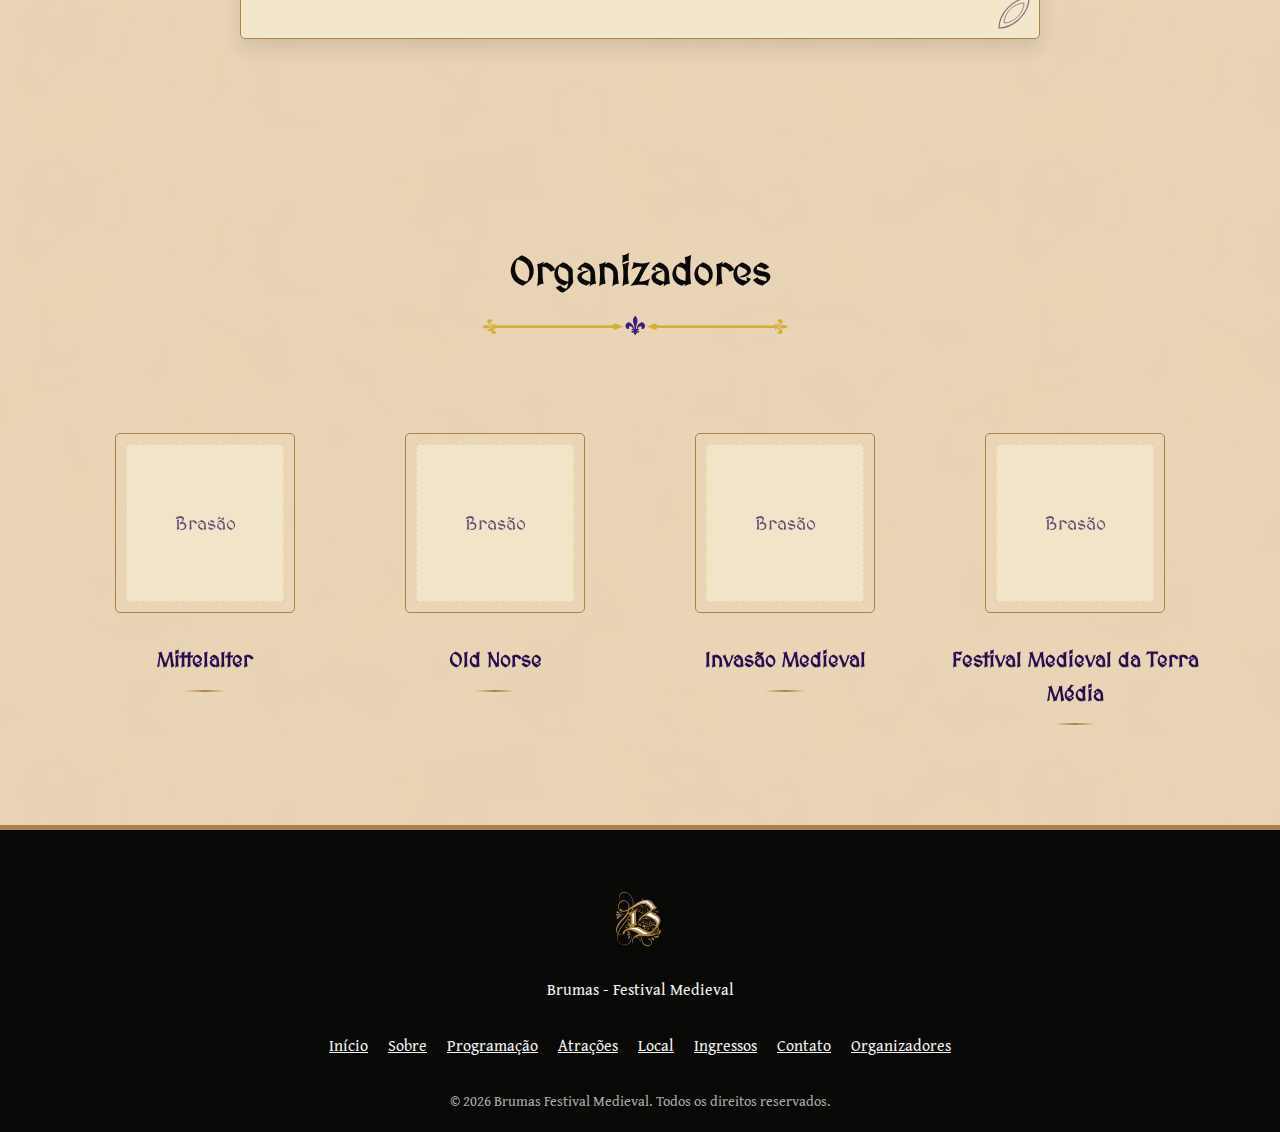
==== commit e8ab1a29: "Icon to white" ====
--- a/index.html
+++ b/index.html
@@ -243,7 +243,7 @@
 
             <div class="exhibitor-notice">
               <div class="notice-icon">
-                <i class="fa-solid fa-scroll"></i>
+                <i class="fa-solid fa-scroll" style="color: white;"></i>
               </div>
               <h4>Aviso aos Mercadores e Artesãos</h4>
               <p>Interessados em expor seus produtos no mercado medieval, <span class="highlight">contactar com devida
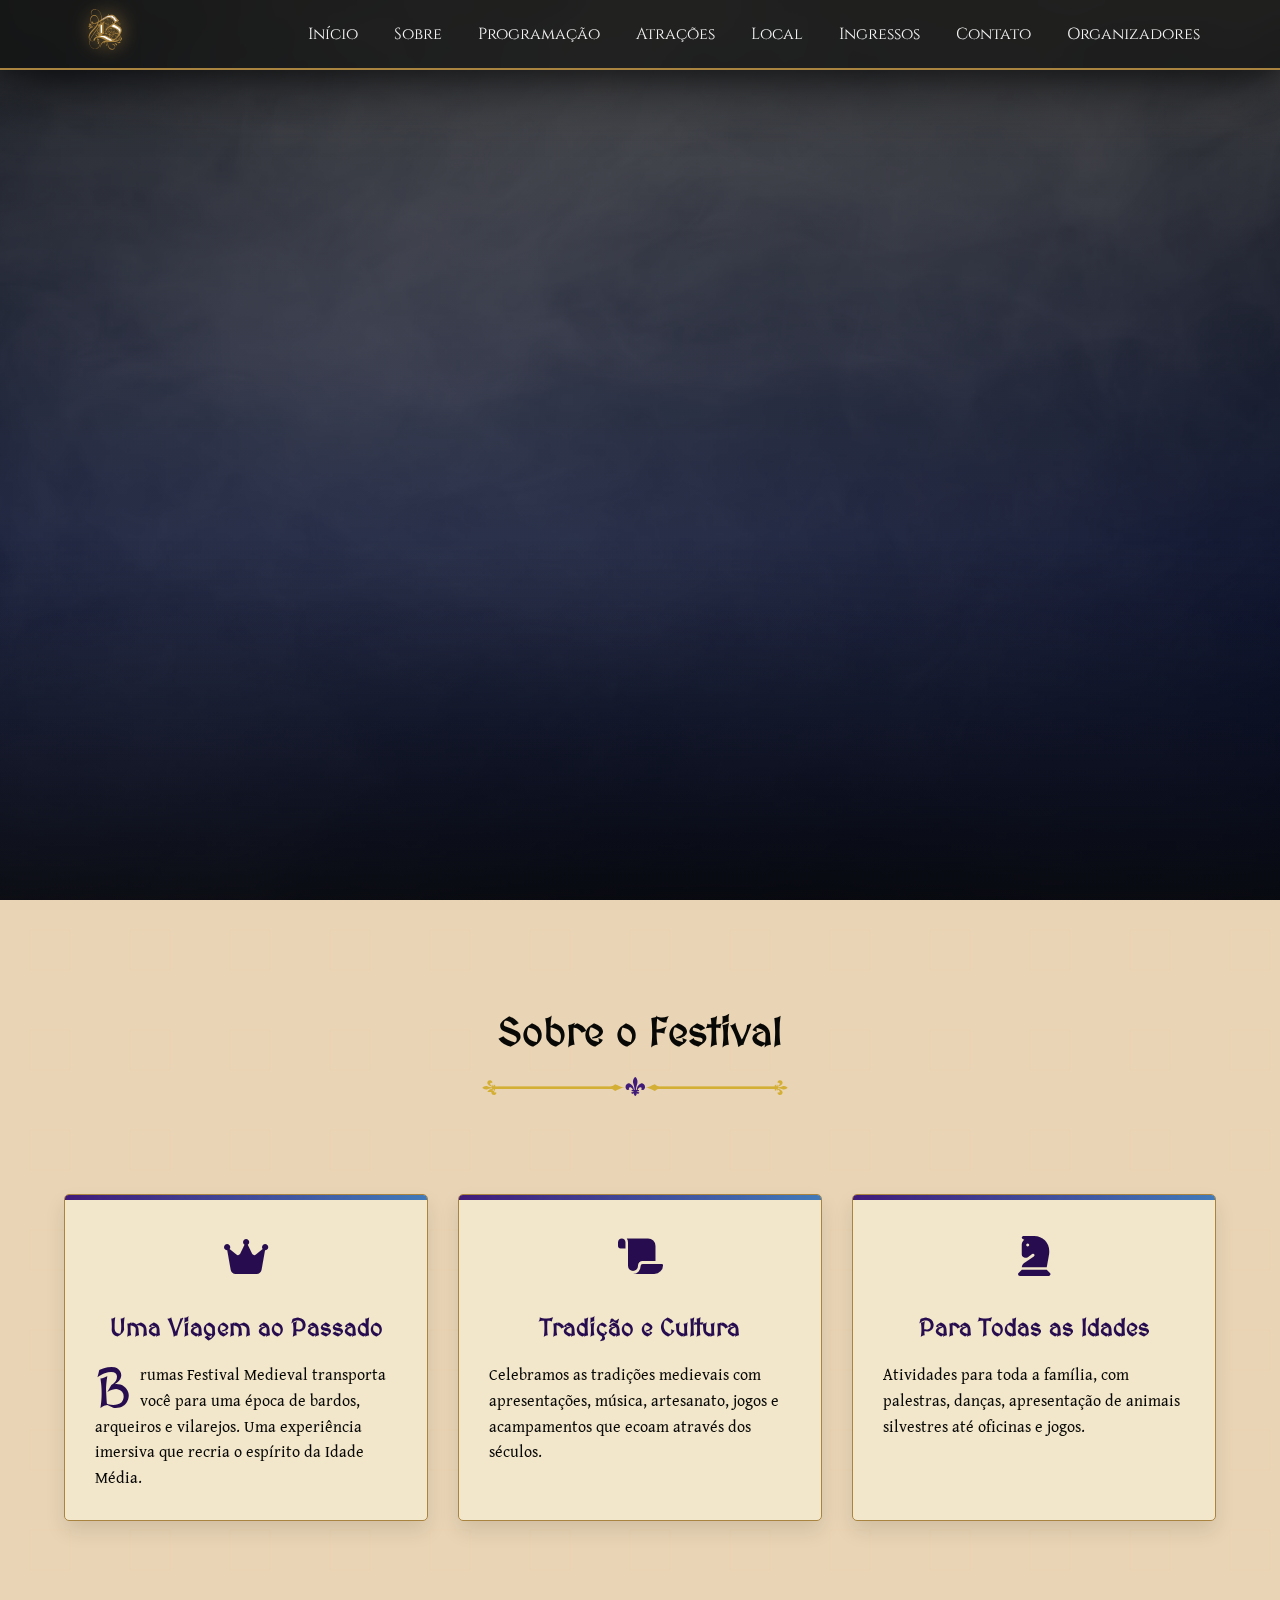
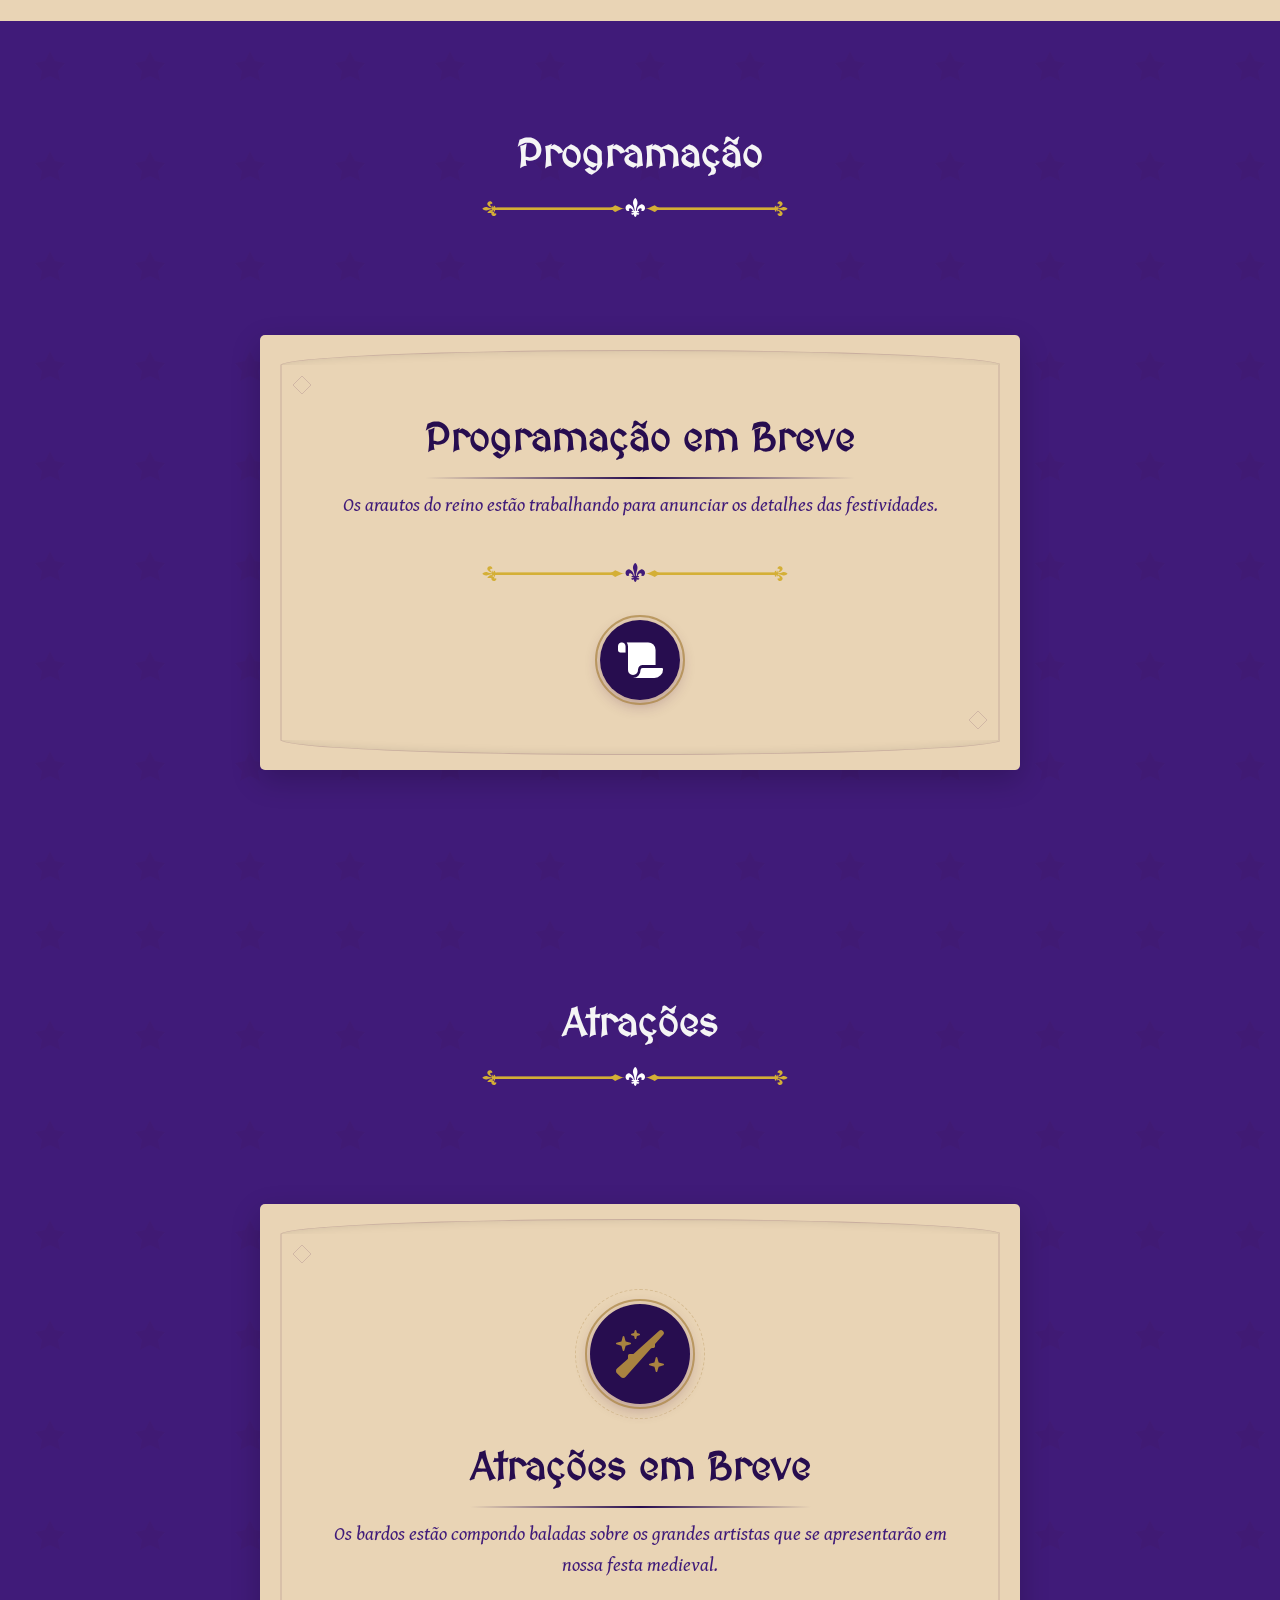
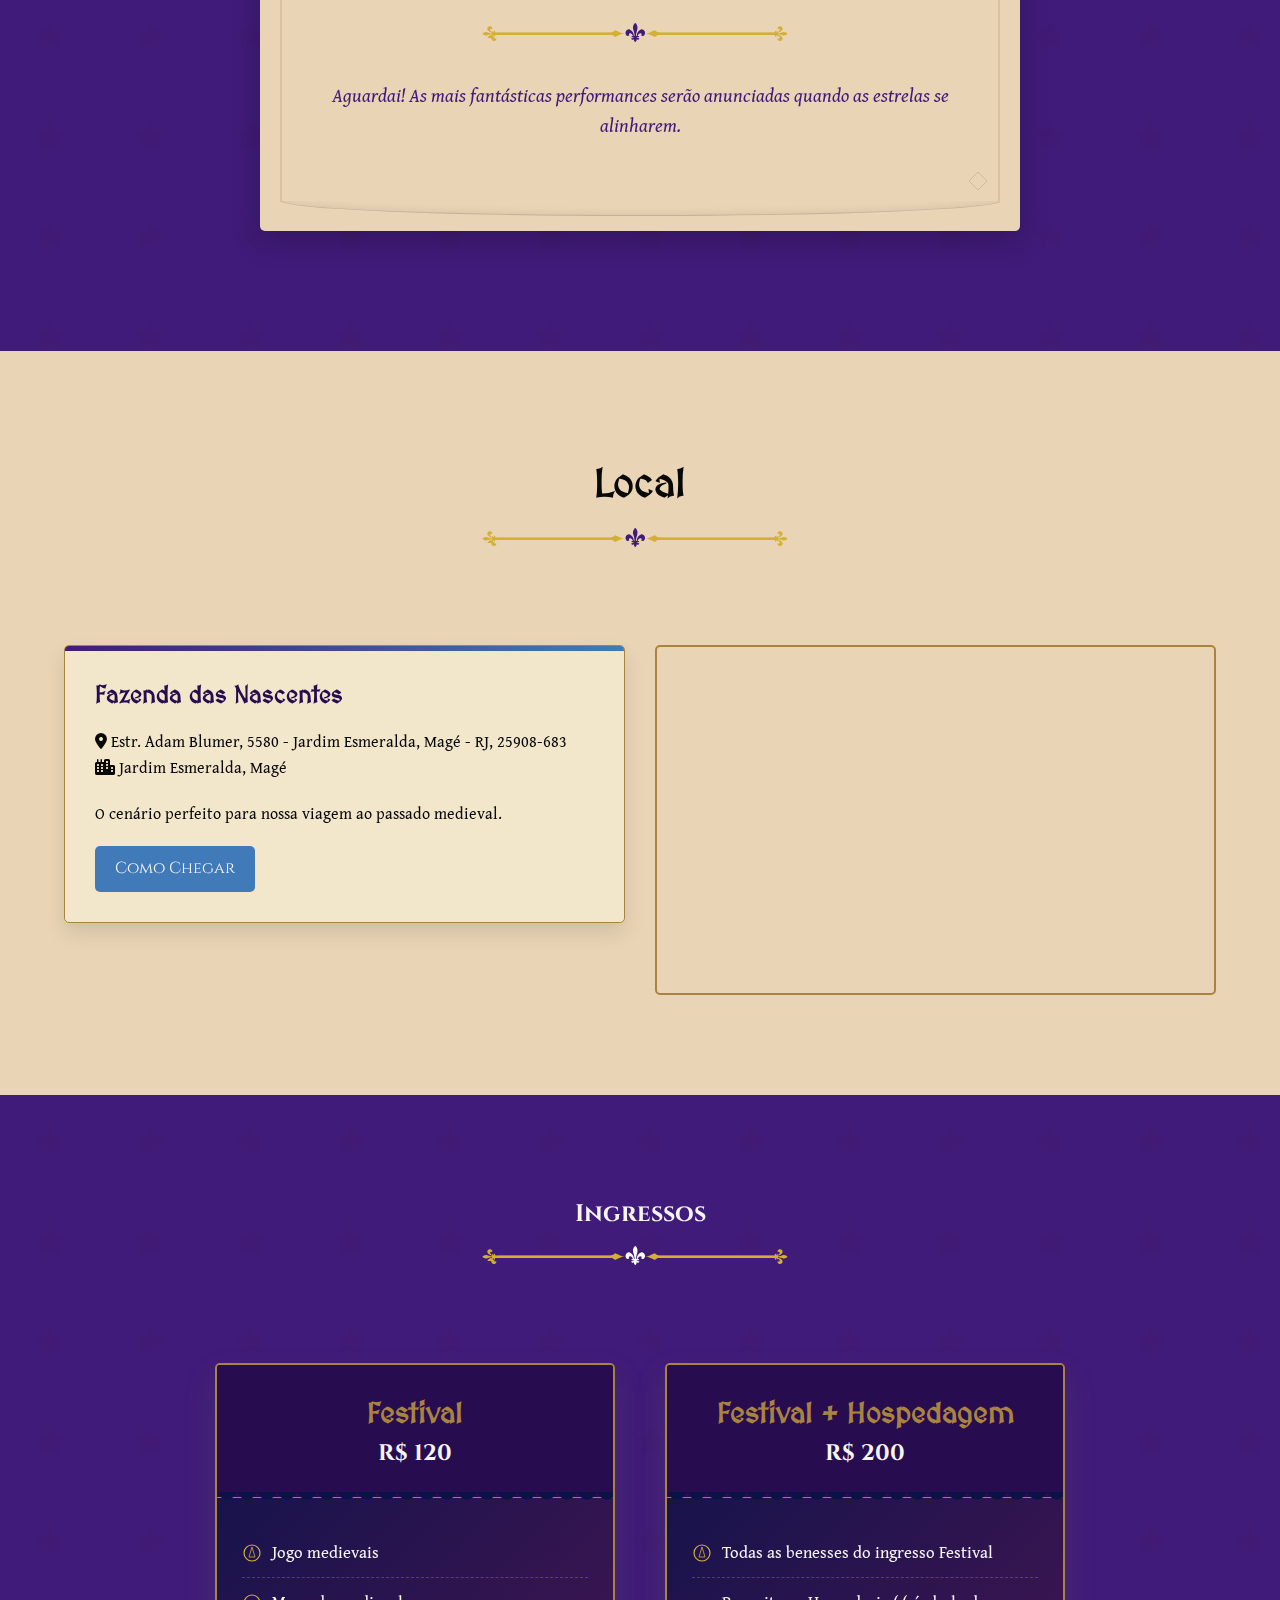
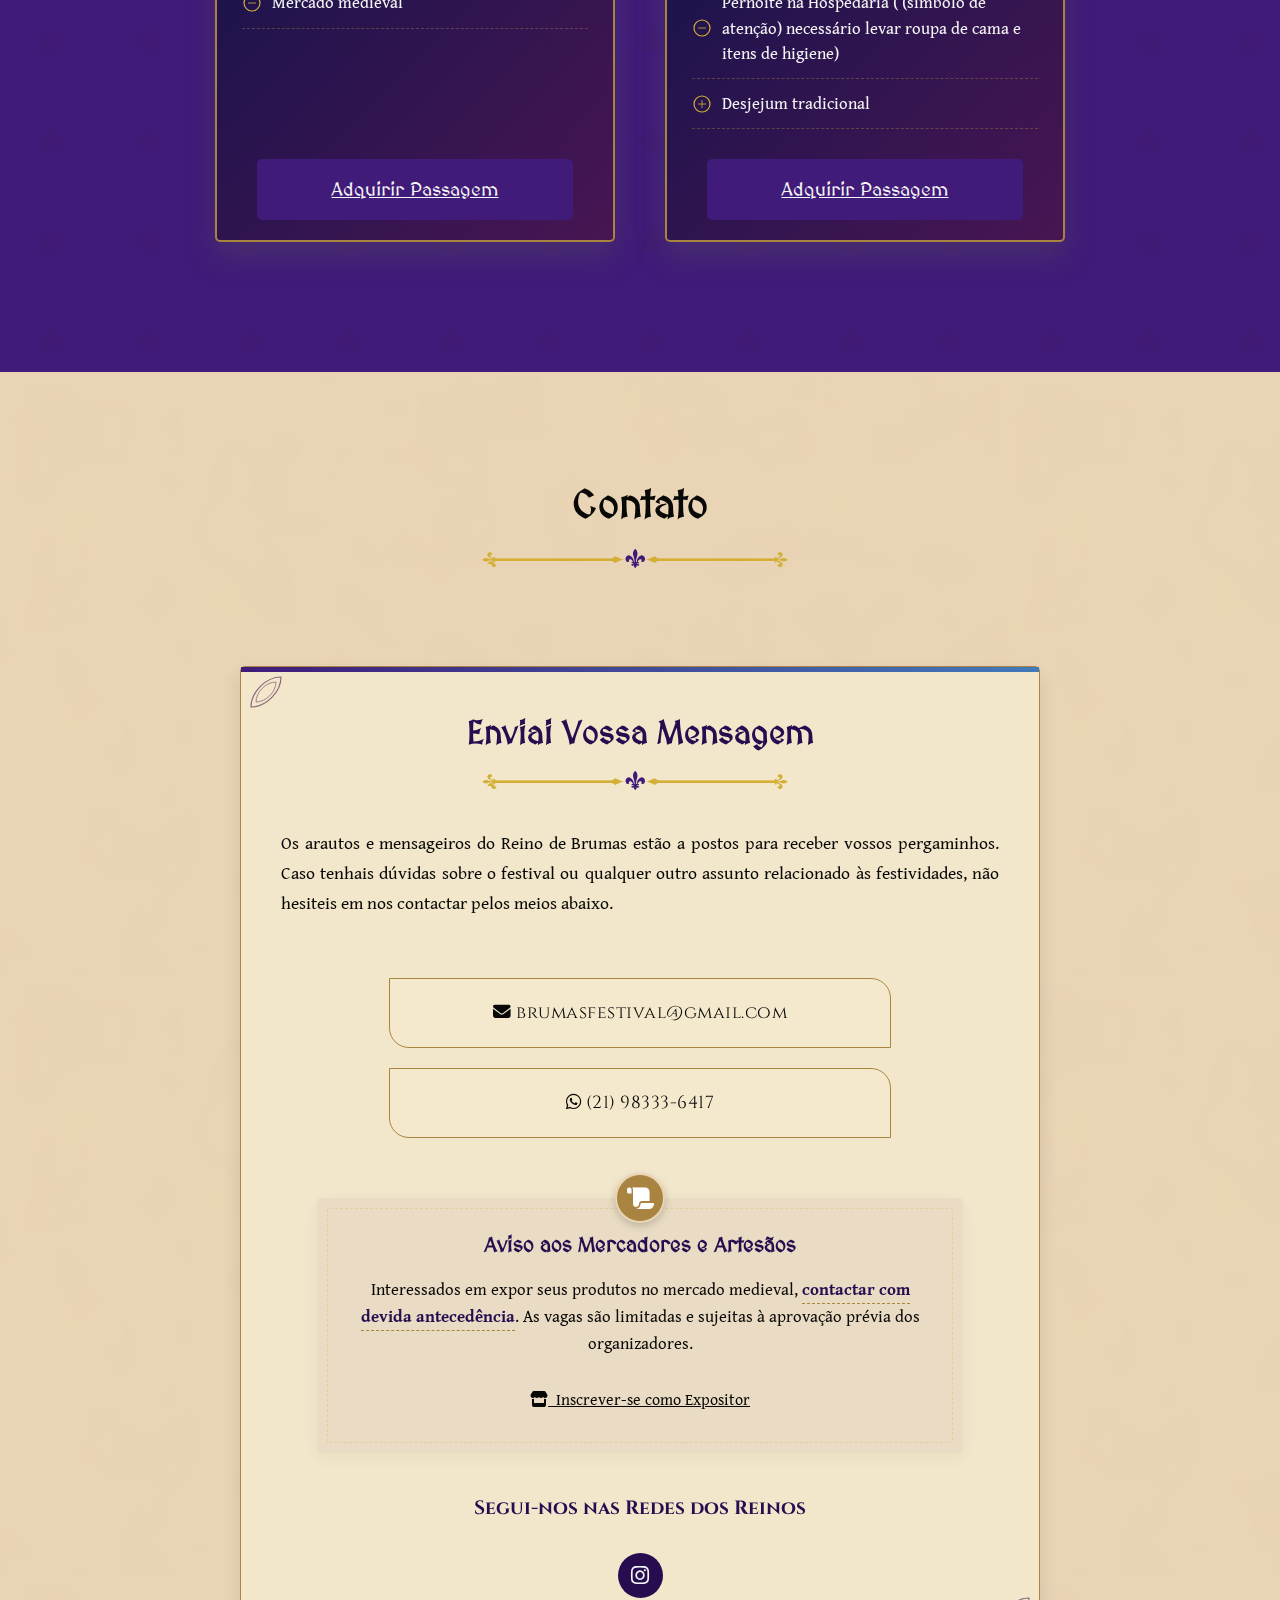
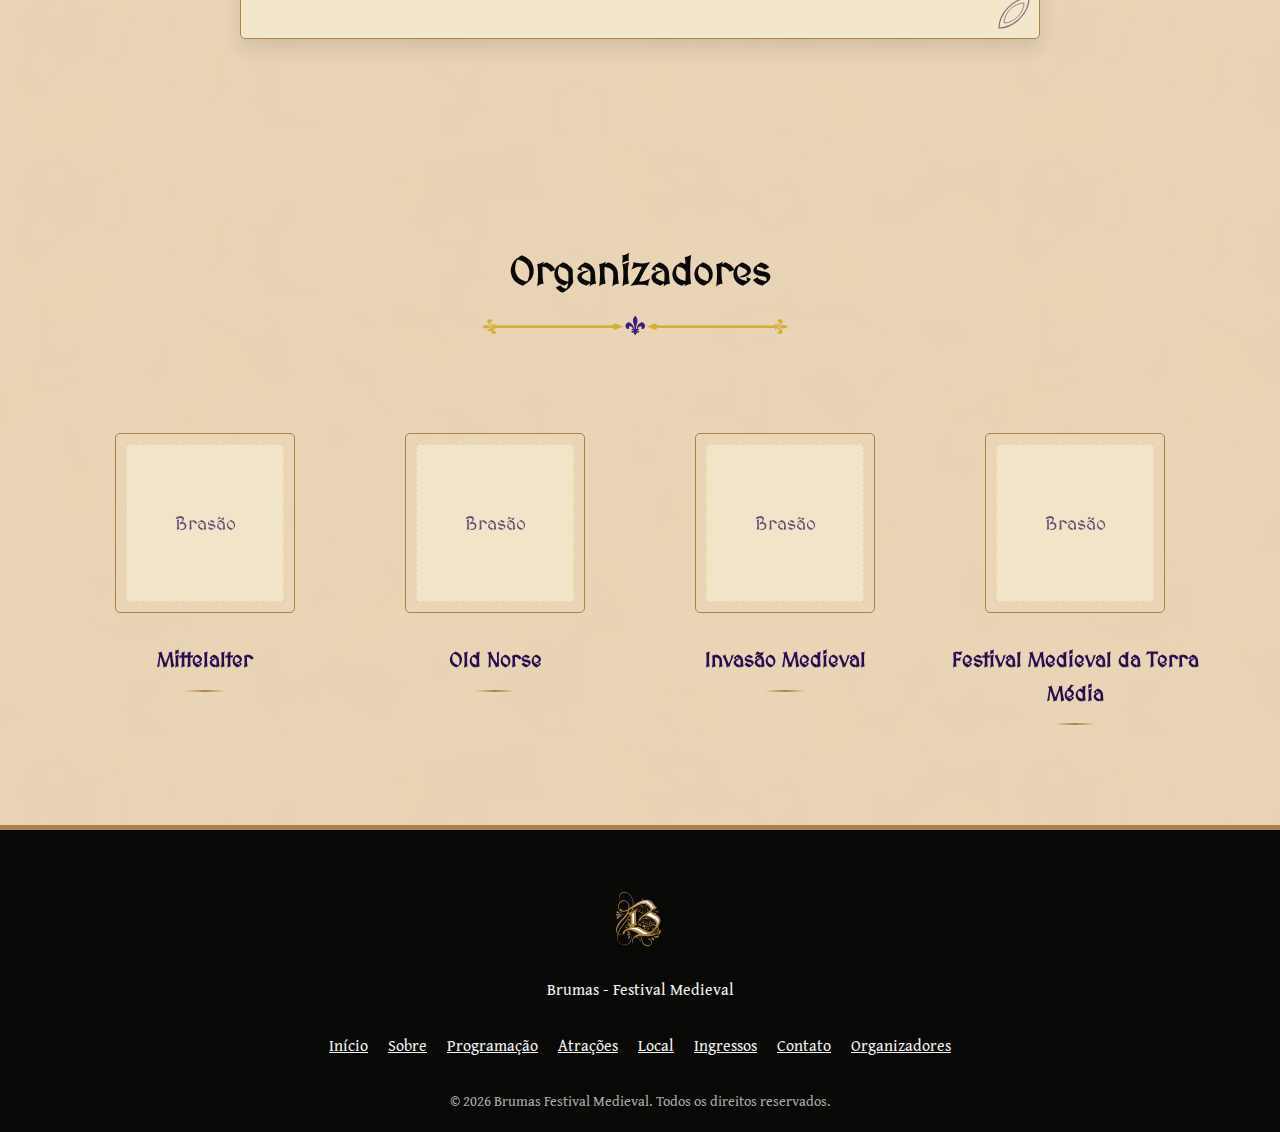
==== commit b7b8849a: "Mask on whats for merchant" ====
--- a/index.html
+++ b/index.html
@@ -249,7 +249,7 @@
               <p>Interessados em expor seus produtos no mercado medieval, <span class="highlight">contactar com devida
                   antecedência</span>. As vagas são limitadas e sujeitas à aprovação prévia dos organizadores.</p>
               <a href="expositores.html" class="merchant-link gold-button"><i class="fa-solid fa-store"></i>
-                Inscrever-se como Expositor</a>
+                &nbsp;Inscrever-se como Expositor</a>
             </div>
 
             <social-component></social-component>
